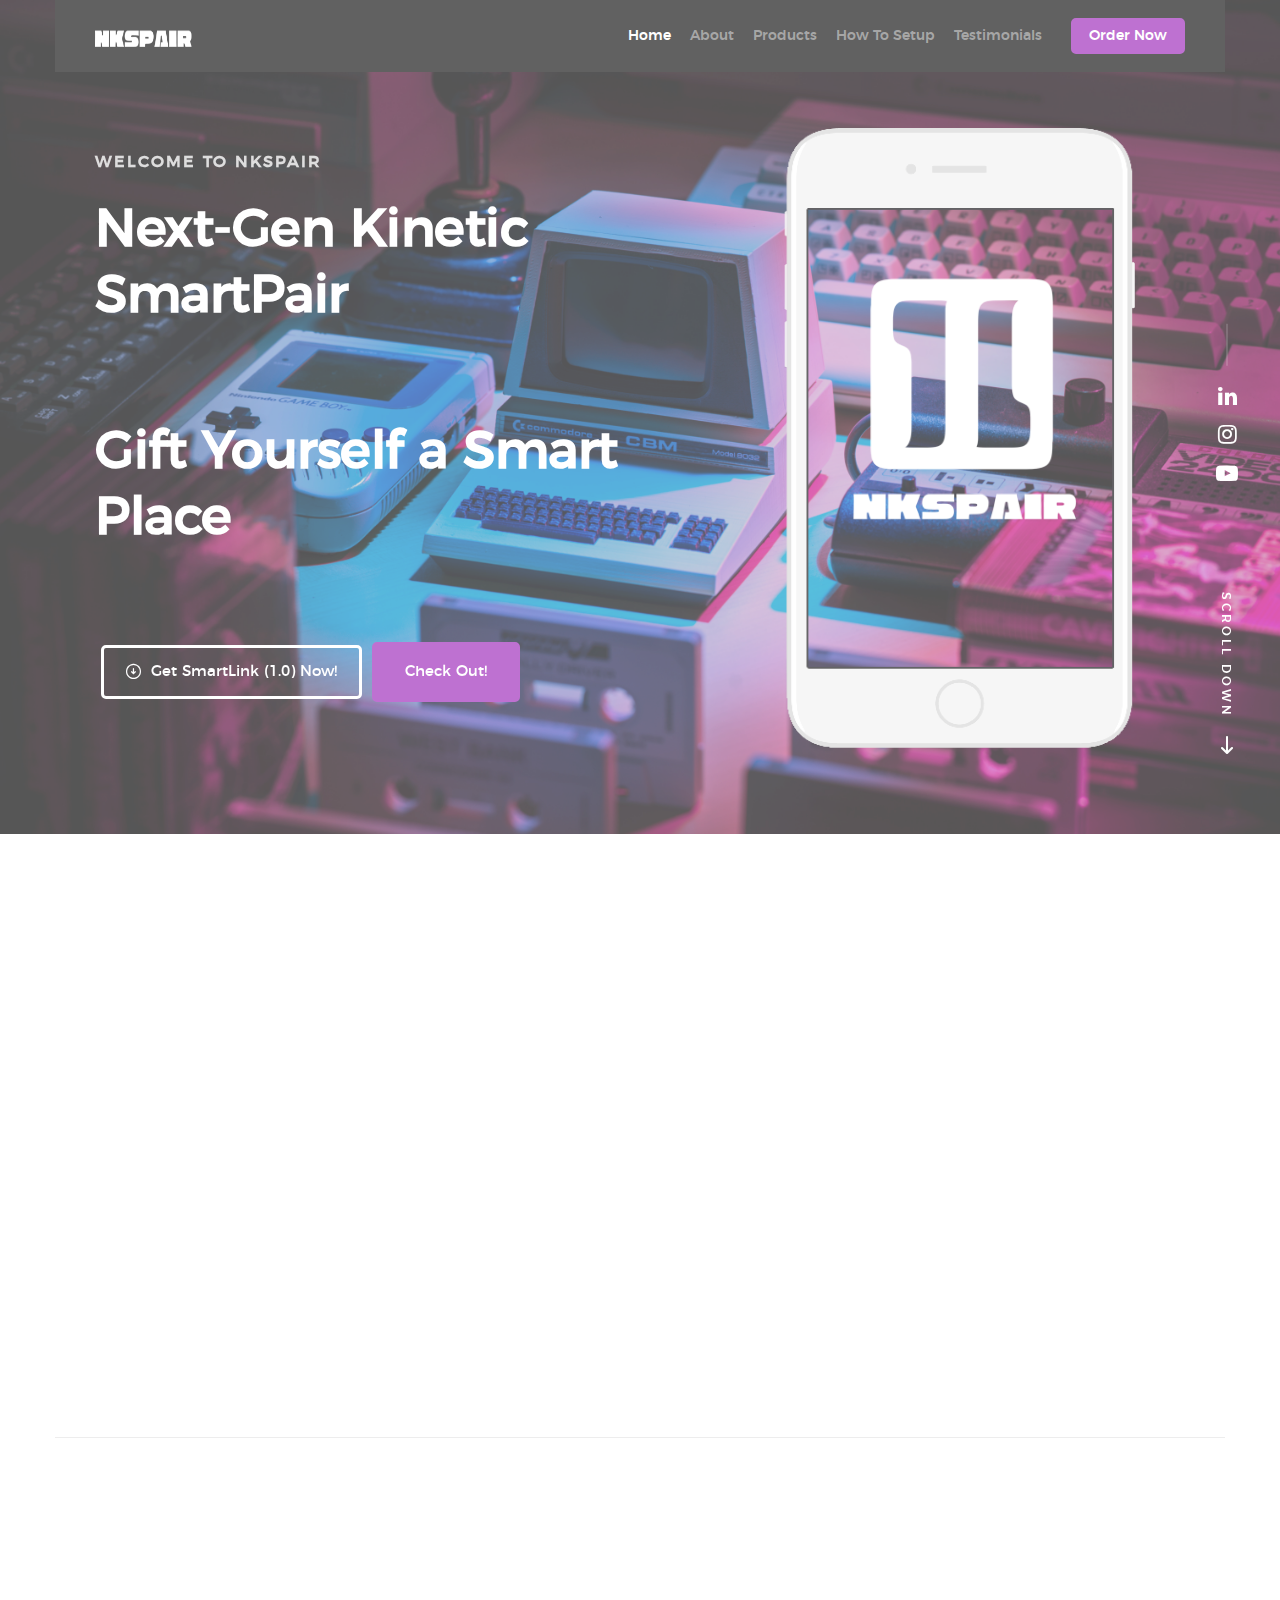
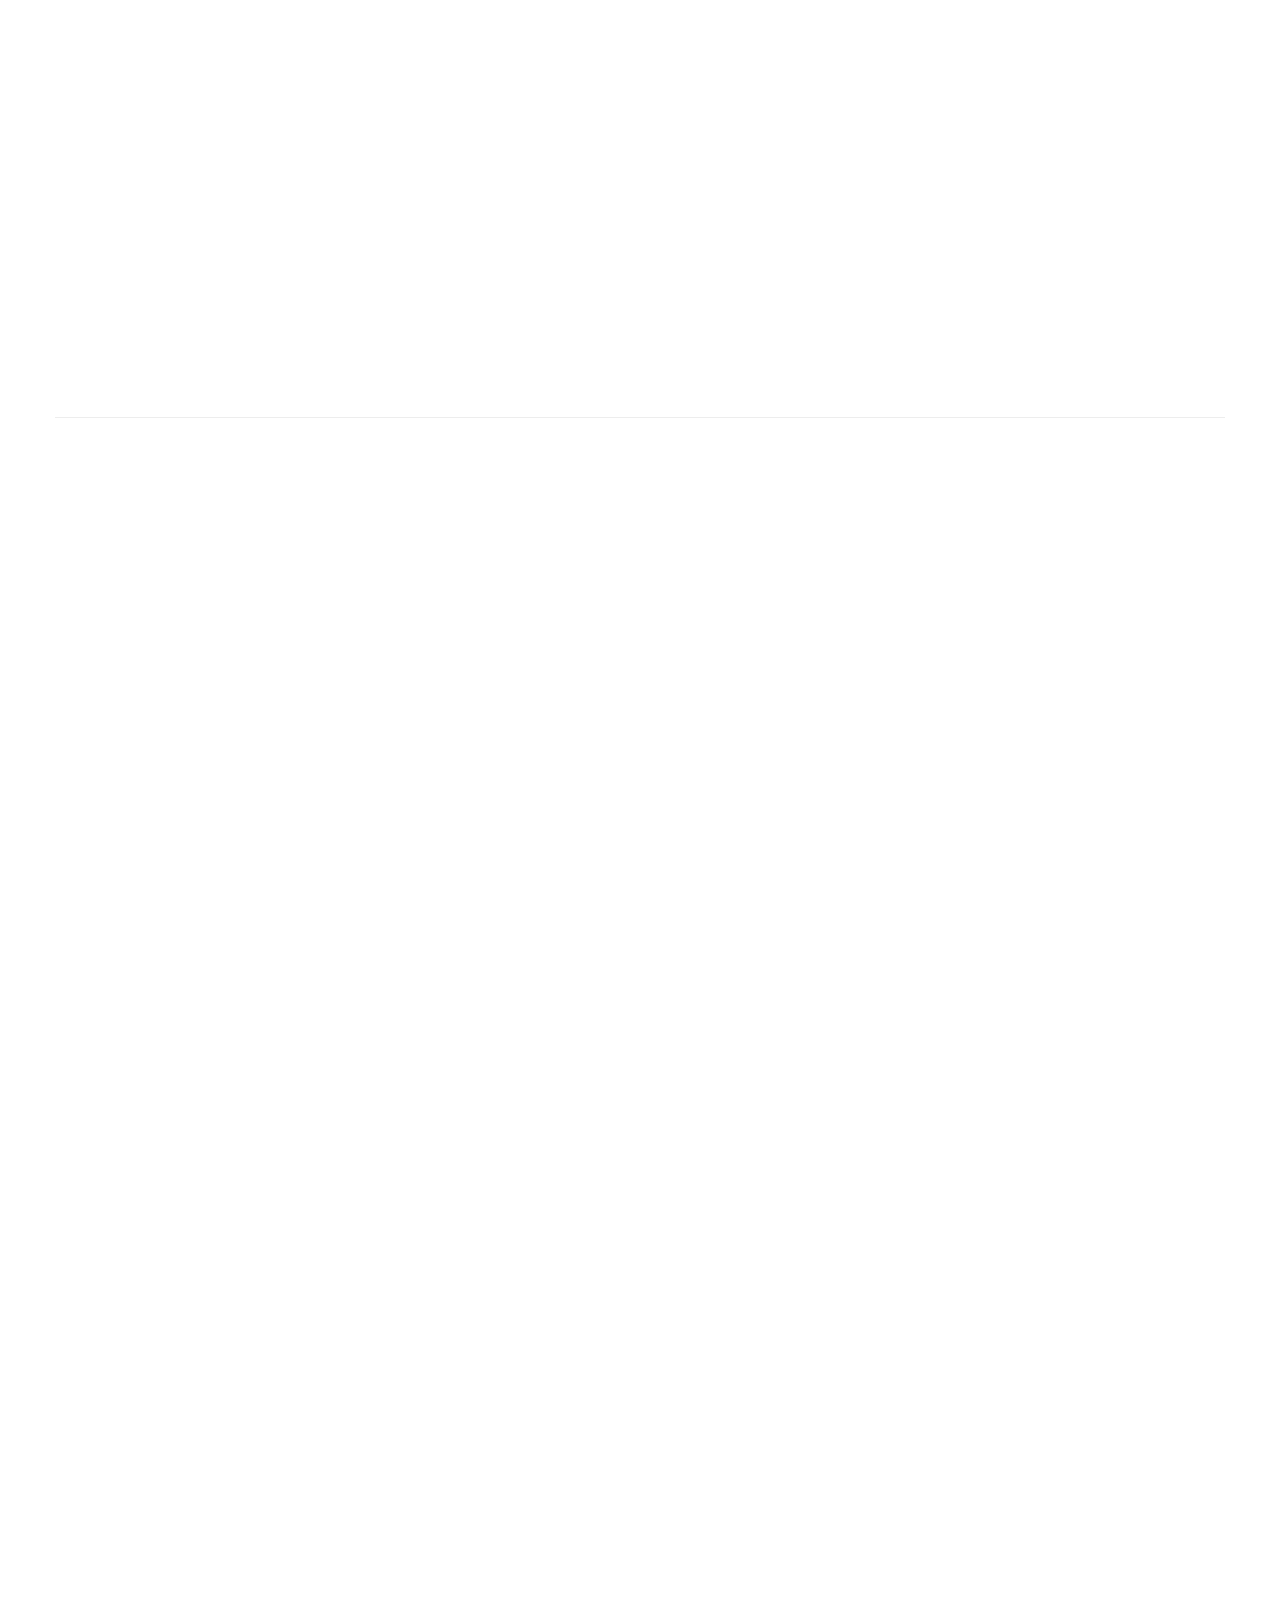
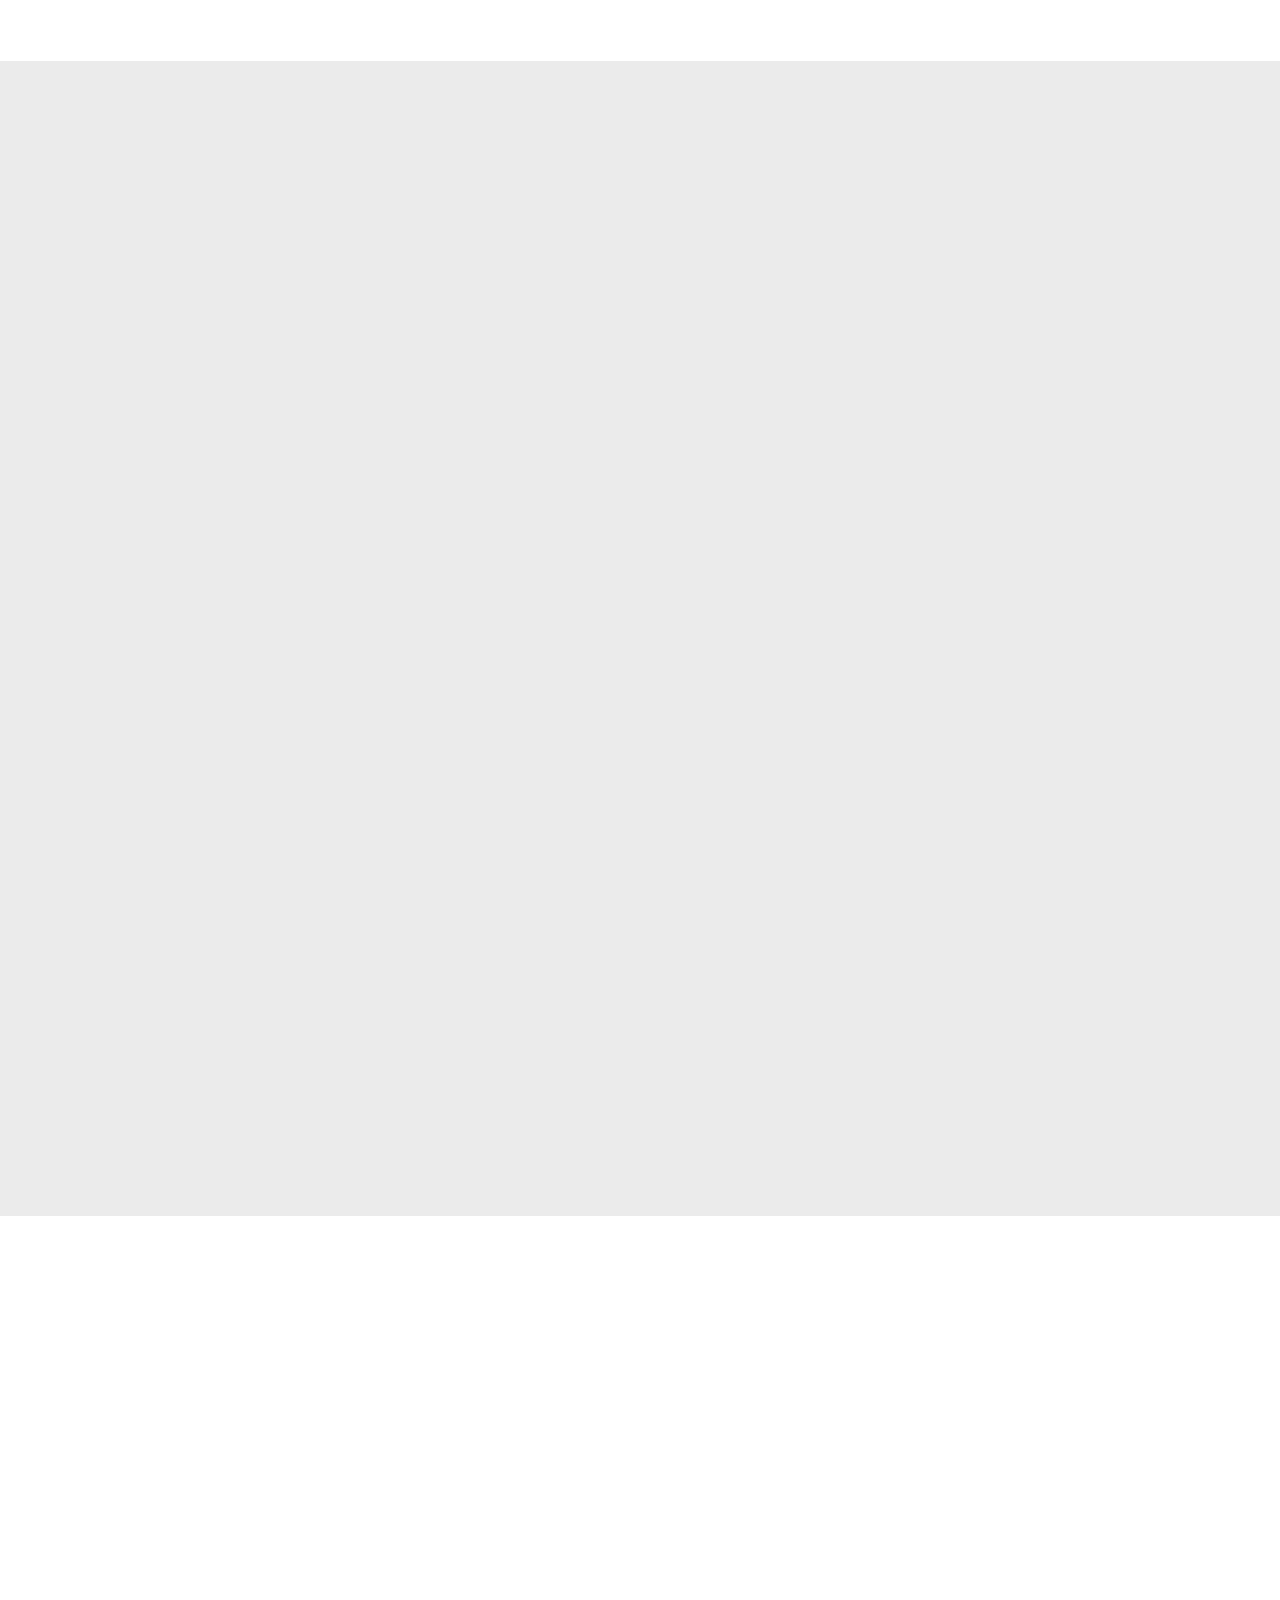
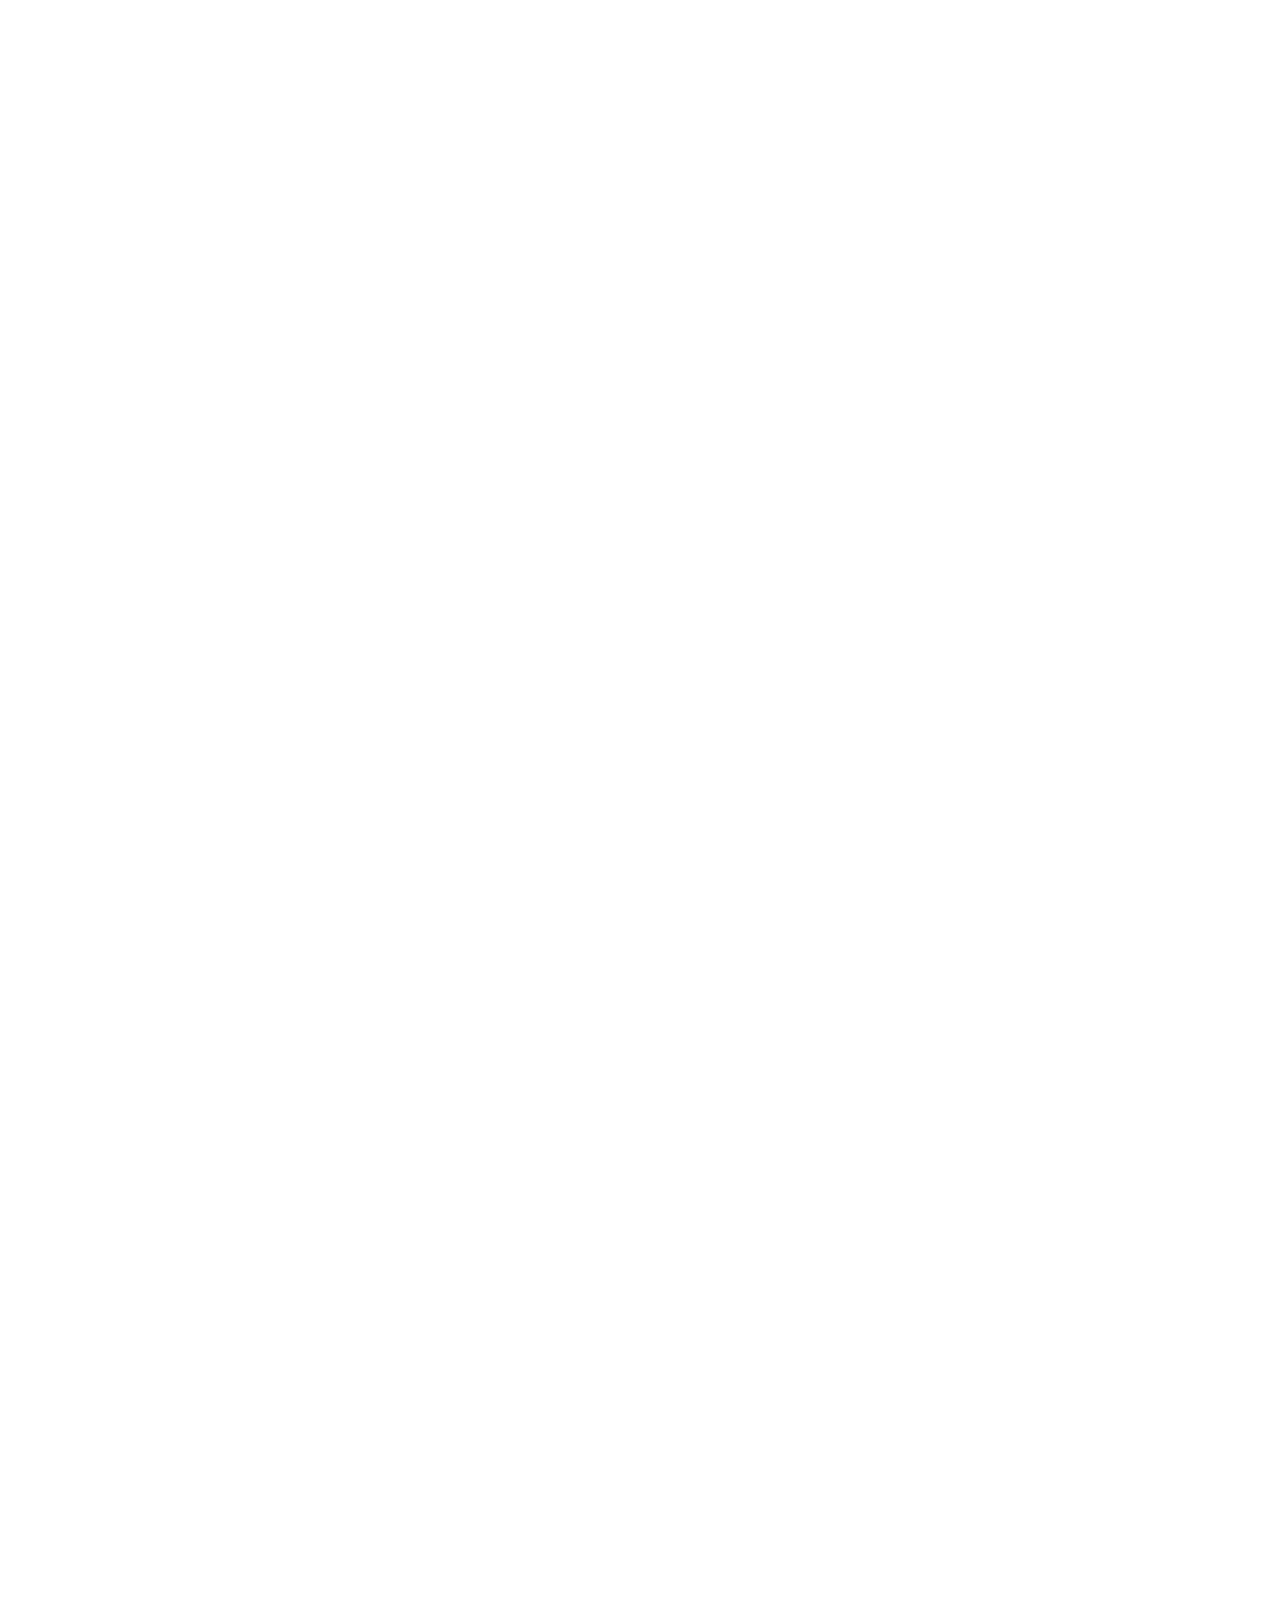
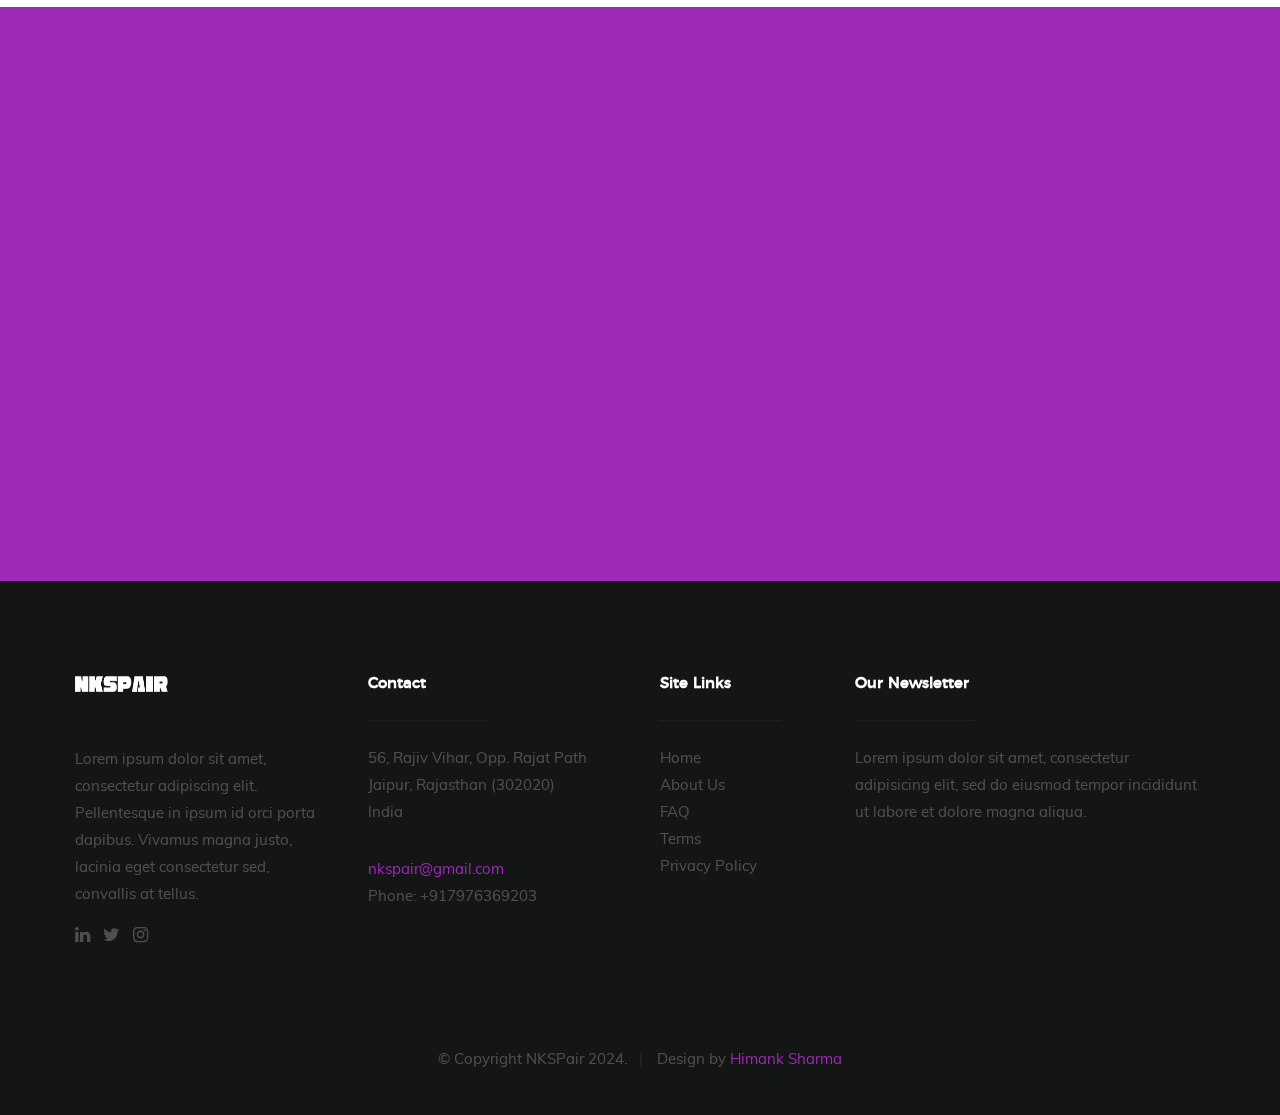
==== index.html @ 03b03860 "Add files via upload" ====
<!DOCTYPE html>
<!--[if lt IE 9 ]><html class="no-js oldie" lang="en"> <![endif]-->
<!--[if IE 9 ]><html class="no-js oldie ie9" lang="en"> <![endif]-->
<!--[if (gte IE 9)|!(IE)]><!-->
<html class="no-js" lang="en">
<!--<![endif]-->

<head>

    <!--- basic page needs
   ================================================== -->
    <meta charset="utf-8">
    <title>NKSPair - Next-Gen Kinetic SmartPair(Advance Home-Automation System)</title>
    <meta name="description" content="Explore cutting-edge home automation solutions with NKSPair. Our IoT-based smart home system offers seamless connectivity, intelligent control, and offline capabilities. Transform your living space with energy-efficient technologies, automated lighting, and secure remote access. Discover a competitive alternative to HomeMate, ensuring a modern, connected lifestyle. Order now for innovative features and a smarter home experience.">
    <meta name="author" content="">
    <meta name="keywords" content="Smart home system, Home automation, IoT home automation, Connected home devices, Intelligent home solutions, Automated living, Wireless home automation, Offline home automation, Local control for smart home, HomeMate competitor, Voice-controlled home, Energy-efficient home, Smart climate control, Automated security system, IoT-enabled living, Smart home appliances, Home automation app, Automated lighting, Smart home technology, Secure offline home control, Non-cloud home automation, Autonomous home control, Offline access to connected devices, Localized smart home control, Internet-free home automation, Smart living solutions, Localized IoT home automation, Independent home control, Offline mode for smart devices, Smart home without internet connectivity, Offline automation hub, Home automation without Wi-Fi, Offline device management, Smart home gadgets, Home automation sensors, Automated home security, Intelligent home automation system, Remote home control, Connected living technology, Smart home hub, Home control solutions, Automated home lighting, Smart home security features, Offline smart home devices, Voice-activated home control, Energy-saving home automation, Smart home technology integration, Home automation for modern living, IoT devices for smart homes, Smart home innovations">

    <!-- mobile specific metas
   ================================================== -->
    <meta name="viewport" content="width=device-width, initial-scale=1">

    <!-- CSS
   ================================================== -->
    <link rel="stylesheet" href="css/base.css">
    <link rel="stylesheet" href="css/vendor.css">
    <link rel="stylesheet" href="css/main.css">

    <!-- script
   ================================================== -->
    <script src="js/modernizr.js"></script>
    <script src="js/pace.min.js"></script>

    <!-- favicons
	================================================== -->
    <link rel="shortcut icon" href="8.ico" type="image/x-icon">
    <link rel="icon" href="8.ico" type="image/x-icon">

</head>

<body id="top">

    <!-- header 
   ================================================== -->
   <header id="header" class="row">   

   		<div class="header-logo">
	        <a href="index.html">NKSPair</a>
	    </div>

	   	<nav id="header-nav-wrap">
			<ul class="header-main-nav">
				<li class="current"><a class="smoothscroll"  href="#home" >Home</a></li>
                <li><a class="smoothscroll"  href="#about" >About</a></li>
				<!-- <li><a class="smoothscroll"  href="#pricing" title="pricing">Pricing</a></li> -->
				<li><a class="smoothscroll"  href="#pricing" >Products</a></li>
                <li><a class="smoothscroll"  href="#How" >How To Setup</a></li>
				<li><a class="smoothscroll"  href="#testimonials" >Testimonials</a></li>
				<!-- <li><a class="smoothscroll"  href="#download" title="download">Download</a></li>	 -->
			</ul>

            <a href="#pricing" class="button button-primary cta">Order Now</a>
		</nav>

		<a class="header-menu-toggle" href="#"><span>Menu</span></a>    	
   	
   </header> <!-- /header -->


   <!-- home
   ================================================== -->
   <section id="home" data-parallax="scroll" data-image-src="images/hero-bg.jpg" data-natural-width=3000 data-natural-height=2000>

        <div class="overlay"></div>
        <div class="home-content">        

            <div class="row contents">                     
                <div class="home-content-left">

                    <h3 data-aos="fade-up">Welcome to NKSPair</h3>

                    <h1 data-aos="fade-up">
                        Next-Gen Kinetic SmartPair
                    </h1>
                    <h1 data-aos="fade-up">
                        Gift Yourself a Smart Place
                    </h1>

                    <div class="buttons" data-aos="fade-up">
                        <a href="#pricing" class="smoothscroll button stroke">
                            <span class="icon-circle-down" aria-hidden="true"></span>
                            Get SmartLink (1.0) Now!
                        </a>
                        <a class="button button-primary large" href="content.html" target="_blank">Check Out! </a>
                        
                    </div>                                         

                </div>

                <div class="home-image-right">
                    <img src="images/iphone-app-470.png" 
                        srcset="images/iphone-app-470.png 1x, images/iphone-app-940.png 2x"  
                        data-aos="fade-up">
                </div>
            </div>

        </div> <!-- end home-content -->

        <ul class="home-social-list">
            <li>
                <a href="https://linkedin.com/in/himank-sharma-285339247" target="_blank"><i class="fa fa-linkedin"></i></a>
            </li>
            <li>
                <a href="https://www.instagram.com/himank_sharma2004?igshid=MTNiYzNiMzkwZA==" target="_blank"><i class="fa fa-instagram"></i></a>
            </li>
            <li>
                <a href="#"><i class="fa fa-youtube-play"></i></a>
            </li>
        </ul>
        <!-- end home-social-list -->
        
        <div class="home-scrolldown">
            <a href="#about" class="scroll-icon smoothscroll">
                <span>Scroll Down</span>
                <i class="icon-arrow-right" aria-hidden="true"></i>
            </a>
        </div>
        
    </section> <!-- end home -->  
    

    <!-- about
    ================================================== -->
    <section id="about">
        
        <div class="row about-intro">

            <div class="col-four">
                <h1 class="intro-header" data-aos="fade-up">About Founder</h1>
            </div>
            <div class="col-eight">
                <p class="lead" data-aos="fade-up">
                    Himank Sharma, a B.Tech student at Poornima College Of Engineering Jaipur , is the visionary founder of NKSPair. Driven by a passion for technology and a desire to enhance everyday living, Himank embarked on a mission to create a home automation system that surpasses expectations. With a keen eye for innovation and a commitment to user-centric design, he's leading the development of NKSPair, empowering individuals to effortlessly control their homes and unlock a truly smart lifestyle.. <br> <br>Know More:-  &emsp;<a href="https://www.linkedin.com/in/himank-sharma-285339247" target="_blank"><i class="fa fa-linkedin"> Linkedin</i></a> &emsp;&emsp; <a href="https://www.instagram.com/himank_sharma2004/" target="_blank"><i class="fa fa-instagram"> Instagram</i></a> &emsp;&emsp; <a href="https://www.himanksharma.me" target="_blank"><i class="fa fa-globe"> Portfolio</i></a>
                </p>
            </div>                       

        </div>
        <div class="row about-intro">

            <div class="col-four">
                <h1 class="intro-header" data-aos="fade-up">About The Product</h1>
            </div>
            <div class="col-eight">
                <p class="lead" data-aos="fade-up">
                    Imagine a world where your home dances to your every whim. Lights adjust at your voice, fans pirouette to your desired breeze, and appliances obey your smartphone's whispered commands. This is the magic of SmartLink, a revolutionary system that transforms your ordinary switchboard into a portal to effortless control. Gone are the days of fumbling for remotes or battling unpredictable gusts. With SmartLink, you reign supreme, commanding your environment through voice, app, or the familiar touch of a switch.

                    But SmartLink isn't just about convenience; it's about peace of mind. Its secure design and hassle-free installation ensure your family enjoys comfort and safety, while its compact form seamlessly integrates into your existing decor. So, say goodbye to yesterday's limitations and step into a future where your home anticipates your every need. Embrace the magic of SmartLink (1.0) and unlock the boundless potential of your living space. 
                </p>
            </div>                       

        </div>

        <div class="row about-features">

            <div class="features-list block-1-3 block-m-1-2 block-mob-full group">

                <div class="bgrid feature" data-aos="fade-up">	

                    <span class="icon"><i class="icon-window"></i></span>            

                    <div class="service-content">	

                        <h3>App Control</h3>

                        <p>
                            Lights on demand, chills on command. Setup the app and turn your phone into a magic wand for your home. Tap to banish darkness, whisper "cooler!" to your fan, and keep tabs on the temperature – all without leaving the couch
                        </p>

                        
                    </div> 	         	 

                    </div> <!-- /bgrid -->

                    <div class="bgrid feature" data-aos="fade-up">	

                        <span class="icon"><i class="icon-image"></i></span>                          

                    <div class="service-content">	
                        <h3>Smart Schedule and Automation</h3>  

                        <p>Forget the "did I turn that off?". SmartLink got your back with automated schedules. Lights dance to your sunrise and sunset, fans whir to life (or hush) as the temperature fluctuates, and appliances follow your pre-programmed rhythms. Your home adjusts to you, not the other way around.</p>

                        
                    </div>	                          

                </div> <!-- /bgrid -->

                <div class="bgrid feature" data-aos="fade-up">

                    <span class="icon"><i class="icon-paint-brush"></i></span>		            

                    <div class="service-content">
                        <h3>Compact Design</h3>

                        <p>
                            Unlike bulky smart switches that hog space, SmartLink plays it cool. This tiny titan slips effortlessly behind your existing switchboard, hiding its smarts without stealing a centimeter. Upgrade your life, not your walls, with SmartLink – the discreet genius behind your smart home revolution.</p> 
                            
                    </div> 	            	               

                </div> <!-- /bgrid -->

                <div class="bgrid feature" data-aos="fade-up">

                    <span class="icon"><i class="icon-sliders"></i></span>	            

                    <div class="service-content">	
                        <h3>Easy To Install</h3>

                        <p>
                            Brains, meet brawn. SmartLink's genius isn't just in its control, it's in its effortless setup. No need to call in the experts – this little module plays nice with your existing wiring, so even a DIY enthusiast can handle the job. A few simple steps, and your home is instantly smarter.</p>                          
                    </div>	               

                </div> <!-- /bgrid -->
                
                <div class="bgrid feature" data-aos="fade-up">
                    
                    <span class="icon"><i class="icon-microphone"></i></span>	   	           
                    
                    <div class="service-content">
                        <h3>First Time Offline Voice Control</h3>

                        <p> No Internet, No Smart Speaker, No Problem... Here we are the first to provice a dedicated Voice assistant for your module which does not require any Internet Connectivity and external Speaker. 
                            </p> 
                            
                    </div>	               
                    
                </div> <!-- /bgrid -->
                <div class="bgrid feature" data-aos="fade-up">
                    
                    <span class="icon"><i class="icon-gift"></i></span>	   	           
                    
                    <div class="service-content">
                        <h3>Free 2 Days Trial</h3>

                        <p>
                            Smart home doubts? Try SmartLink FREE for 2 days! Control everything, automate routines, enjoy the magic. Not hooked? Return it for a full refund. Upgrade your life, not your walls. Order Now and test drive your smart home future! </p> 
                            
                    </div>	               
                    
                </div> <!-- /bgrid -->
                
                <div class="bgrid feature" data-aos="fade-up">

                    <span class="icon"><i class="icon-smile"></i></span>	            

                    <div class="service-content">	
                        <h3>2 Years Warrenty</h3>

                        <p>
                            Relax knowing your SmartLink module is backed by a generous 2-years warranty. Enjoy worry-free smart living for two whole years! Order your SmartLink module today and unlock a world of effortless comfort, convenience, and security. With a 2-years warranty and a risk-free trial, there's nothing to lose and everything to gain!</p>                          
                    </div>	               

                </div> <!-- /bgrid -->

            </div> <!-- end features-list -->

        </div> <!-- end about-features -->

        <!-- pricing
        ================================================== -->
        <section id="pricing">
            <div class="row pricing-content">
    
                <div class="col-four pricing-intro">
                    <h1 class="intro-header" data-aos="fade-up">Our Products</h1>
    
                    <p data-aos="fade-up">Ditch the screwdriver, embrace the future! SmartLink 1.0 transforms your existing switchboard into a smart haven, controlling lights, fans, and appliances with your phone, voice, or remote. Schedule lights, adjust fan speeds, monitor room temperature, and automate your home – all without replacing a single switch. Plus, SmartLink's shockproof your Switch board (! only Switches) and adds peace of mind to your newfound control. Upgrade your home, not your wiring, with SmartLink.</p>
                </div>
    
                <div class="col-eight pricing-table">
                    <div class="row">
    
                        <div class="col-six plan-wrap">
                            <div class="plan-block" data-aos="fade-up"> 
    
                                <div class="plan-top-part">
                                    <h3 class="plan-block-title">SmartLink (1.0) : 4 Node + 1 Fan</h3>
                                    <p class="plan-block-price"><sup>&#8377</sup>XXXX</p>
                                    <p class="plan-block-per">Without RF and IR Remote</p>
                                </div>
    
                                <div class="plan-bottom-part">
                                    <ul class="plan-block-features">
                                        <li><span>4</span> Node + <span>1</span> Fan With Speed Control</li>
                                        <li><span>Track</span> Room Temperature</li>	                  
                                        <li><span>3 </span> Ways To Control </li>		                  
                                        <li><span>App </span>Control </li>		                  
                                        <li><span>Voice </span>(Alexa and Google Home) Control </li>		                                    
                                    </ul>
                                    
                                    <a class="button button-primary large" href="content.html" target="_blank">Coming Soon!</a>
                                </div>  
                                
                            </div>
                        </div> <!-- end plan-wrap -->
                        
                        <div class="col-six plan-wrap">
                            <div class="plan-block primary" data-aos="fade-up">
                                
                                <div class="plan-top-part">
                                    <h3 class="plan-block-title">SmartLink (1.0) : 4 Node + 1 Fan + Remote</h3>
                                    <p class="plan-block-price"><sup>&#8377</sup>XXXX</p>
                                    <p class="plan-block-per">With RF and IR Remote</p>
                                </div>
                                
                                <div class="plan-bottom-part">
                                    <ul class="plan-block-features">
                                        <li><span>4</span> Node + <span>1</span> Fan With Speed Control</li>
                                        <li><span>Track</span> Room Temperature </li>	                  
                                        <li><span>5 </span> Ways To Control </li>		                  
                                        <li><span>App </span>Control </li>		                  
                                        <li><span>Voice </span>(Alexa and Google Home) Control </li>		                                    
                                        <li><span>Offline</span> Remote Control</li>
                                    </ul>
    
                                    <a class="button button-primary large" href="content.html" target="_blank">Coming Soon!</a>
                                </div>
    
                            </div>
                        </div> <!-- end plan-wrap -->
    
                    </div>               
                </div> <!-- end pricing-table -->
    
            </div> <!-- end pricing-content -->
        </section> <!-- end pricing -->

        <div class="row about-how" id="How">
          
            <h1 class="intro-header" data-aos="fade-up">How To SetUp?</h1>           

            <div class="about-how-content" data-aos="fade-up">
                <div class="about-how-steps block-1-2 block-tab-full group">

                    <div class="bgrid step" data-item="1">
                        <h3> Safty First: Turn Of Main Supply</h3>
                        <p>Remember, electricity ain't a playmate. Before you dive in, locate your home's main electrical panel and switch off the power to the area you'll be working on. Safety first, friends! </p>
                    </div>    

                    <div class="bgrid step" data-item="2">
                        <h3>Wire The Module</h3>
                        <ul>
                            <li>
                                Open your switchboard with care.
                            </li>
                            <li>
                                Find the wires connected to the switch you want to upgrade.
                            </li>
                            <li>
                                Follow the clear instructions in the provided manual to connect the wires to the module.
                            </li>
                            <li>
                                Secure the module like a tiny tech ninja behind the switchboard.
                            </li>
                        </ul>
                    </div>                   
               
                    <div class="bgrid step" data-item="3">
                        <h3>Turn On Supply and Verification</h3>
                        <ul>
                            <li>Flip the switch back on at the main panel.</li>
                            <li>
                            Give your upgraded switch a tap. Does it work like magic? ✨ If not, double-check those connections, you tech Houdini!</li>
                        </ul>
                    </div>    

                    <div class="bgrid step" data-item="4">
                        <h3>Setup App</h3>
                        <ul>
                            <li>Download the app on your smartphone or tablet from QR or the link provided in the Manual.
                            </li>
                            <li>Create an account and follow the prompts to connect the app to your SmartLink module. Think of it as a secret handshake for your devices!</li>
                            <li>Customize your settings, name your newfound smart friends , and create schedules and automations to fit your life like a comfy pair of slippers. Sunrise lights? Sunset fan dances? You got this!</li>
                        </ul>
                    </div>      

                </div>               
           </div> <!-- end about-how-content -->     

        </div> <!-- end about-how -->   

        <div class="row about-bottom-image">

           <img src="images/module-screens-1200.png"  
                srcset="images/module-screens-600.png 600w, 
                        images/module-screens-1200.png 1200w, 
                        images/module-screens-2800.png 2800w" 
                sizes="(max-width: 2800px) 100vw, 2800px"        
                alt="" data-aos="fade-up">

        </div>  <!-- end about-bottom-image -->               
        
    </section> <!-- end about -->      
   


    <!-- Testimonials Section
    ================================================== -->
    <section id="testimonials">

        <div class="row">
            <div class="col-twelve">
                <h1 class="intro-header" data-aos="fade-up">What They Say About Our Product.</h1>
            </div>   		
        </div>   	

        <div class="row owl-wrap">

            <div id="testimonial-slider"  data-aos="fade-up">

                <div class="slides owl-carousel">

                    <div>
                        <p>
                        Your work is going to fill a large part of your life, and the only way to be truly satisfied is
                        to do what you believe is great work. And the only way to do great work is to love what you do.
                        If you haven't found it yet, keep looking. Don't settle. As with all matters of the heart, you'll know when you find it.
                        </p> 

                        <div class="testimonial-author">
                                <img src="images/avatars/user-02.jpg" alt="Author image">
                                <div class="author-info">
                                    ABC
                                    <span class="position">CEO, XYZ Corp.</span>
                                </div>
                        </div>                 
                    </div> 

                    <div>
                        <p>
                        Lorem Ipsum. Proin gravida nibh vel velit auctor aliquet.
                        Aenean sollicitudin, lorem quis bibendum auctor, nisi elit consequat ipsum, nec sagittis sem
                        nibh id elit. Duis sed odio sit amet nibh vulputate cursus a sit amet mauris.    
                        </p>

                        <div class="testimonial-author">
                                <img src="images/avatars/user-03.jpg" alt="Author image">
                                <div class="author-info">
                                    XYZ
                                    <span>CEO, ABC Corp.</span>
                                </div>
                        </div>                                         
                    </div> 

                </div> <!-- end slides -->

            </div> <!-- end testimonial-slider -->         
            
        </div> <!-- end flex-container -->

    </section> <!-- end testimonials -->
    

    <!-- download
    ================================================== -->
    <section id="download">

        <div class="row">
            <div class="col-full">
                <h1 class="intro-header"  data-aos="fade-up">Download ESP RainMaker To Setup Devices</h1>

                <p class="lead" data-aos="fade-up">
                    Download The App from the link provided below and follow the instructions for connect with your NKSPair Products.
                </p>

                <ul class="download-badges">
                    <li><a href="https://apps.apple.com/us/app/esp-rainmaker/id1497491540" title="" class="badge-appstore"  data-aos="fade-up">App Store</a></li>
                    <li><a href="https://play.google.com/store/apps/details?id=com.espressif.rainmaker&hl=en&gl=US" title="" class="badge-googleplay" data-aos="fade-up">Play Store</a></li>
                </ul>

            </div>
        </div>

    </section> <!-- end download -->    


    <!-- footer
    ================================================== -->
    <footer>

        <div class="footer-main">
            <div class="row">  

                <div class="col-three md-1-3 tab-full footer-info">            

                    <div class="footer-logo"></div>

                    <p>
                    Lorem ipsum dolor sit amet, consectetur adipiscing elit. Pellentesque in ipsum id orci porta dapibus. Vivamus magna justo, lacinia eget consectetur sed, convallis at tellus. 
                    </p>

                    <ul class="footer-social-list">
                        <li>
                            <a href="https://linkedin.com/in/himank-sharma-285339247" target="_blank"><i class="fa fa-linkedin"></i></a>
                        </li>
                        <li>
                            <a href="#"><i class="fa fa-twitter"></i></a>
                        </li>
                        <li>
                            <a href="https://www.instagram.com/himank_sharma2004?igshid=MTNiYzNiMzkwZA==" target="_blank"><i class="fa fa-instagram"></i></a>
                        </li>
                    </ul>
                    
                    
                </div> <!-- end footer-info -->

                <div class="col-three md-1-3 tab-1-2 mob-full footer-contact">

                    <h4>Contact</h4>

                    <p>
                    56, Rajiv Vihar, Opp. Rajat Path<br>
                    Jaipur, Rajasthan (302020)<br>
                    India<br>		        
                    </p>

                    <p>
                    <a href="mailto:nkspair@gmail.com">nkspair@gmail.com</a><br>
                    Phone: +917976369203 <br>   
                    </p>                    

                </div> <!-- end footer-contact -->  

                <div class="col-two md-1-3 tab-1-2 mob-full footer-site-links">

                    <h4>Site Links</h4>

                    <ul class="list-links">
                        <li><a href="#">Home</a></li>
                        <li><a href="#">About Us</a></li>
                        <li><a href="#">FAQ</a></li>
                        <li><a href="#">Terms</a></li>
                        <li><a href="#">Privacy Policy</a></li>
                    </ul>	      		
                            
                </div> <!-- end footer-site-links --> 

                <div class="col-four md-1-2 tab-full footer-subscribe">

                    <h4>Our Newsletter</h4>

                    <p>Lorem ipsum dolor sit amet, consectetur adipisicing elit, sed do eiusmod tempor incididunt ut labore et dolore magna aliqua.</p>

                    <!-- <div class="subscribe-form">
                
                        <form id="mc-form" class="group" novalidate="true">

                            <input type="email" value="" name="EMAIL" class="email" id="mc-email" placeholder="Email Address" required=""> 
                
                            <input type="submit" name="subscribe" value="Send">
                
                            <label for="mc-email" class="subscribe-message"></label>
                
                        </form>

                    </div>	      		 -->
                            
                </div> <!-- end footer-subscribe -->         

            </div> <!-- /row -->
        </div> <!-- end footer-main -->


      <div class="footer-bottom">

      	<div class="row">

      		<div class="col-twelve">
	      		<div class="copyright">
		         	<span>© Copyright NKSPair 2024.</span> 
		         	<span>Design by <a href="https://www.himanksharma.me/" target="_blank">Himank Sharma</a></span>		         	
		         </div>

		         <div id="go-top">
		            <a class="smoothscroll" title="Back to Top" href="#top"><i class="icon-arrow-up"></i></a>
		         </div>         
	      	</div>

      	</div> <!-- end footer-bottom -->     	

      </div>

    </footer>

    <div id="preloader"> 
    	<div id="loader"></div>
    </div>  

    <!-- Java Script
    ================================================== -->
    <script src="js/jquery-2.1.3.min.js"></script>
    <script src="js/plugins.js"></script>
    <script src="js/main.js"></script>

</body>

</html>
---- css/base.css ----
/* =================================================================== 
 *
 *  Dazzle v1.0 Base Stylesheet
 *  04-27-2017
 *  ------------------------------------------------------------------
 *
 *  TOC:
 *  01. reset 
 *  02. basic/base setup styles
 *  03. grid
 *  04. block grids
 *  05. MISC
 *
 * =================================================================== */


/* ===================================================================
 *  01. reset  
 *  normalize.css v5.0.0 | MIT License | 
 *  github.com/necolas/normalize.css
 *
 * ------------------------------------------------------------------- */

html {
  font-family: sans-serif;
  line-height: 1.15;
  -ms-text-size-adjust: 100%;
  -webkit-text-size-adjust: 100%;
}

body {
  margin: 0;
}

article,
aside,
footer,
header,
nav,
section {
  display: block;
}

h1 {
  font-size: 2em;
  margin: 0.67em 0;
}

figcaption,
figure,
main {
  display: block;
}

figure {
  margin: 1em 40px;
}

hr {
  box-sizing: content-box;
  height: 0;
  overflow: visible;
}

pre {
  font-family: monospace, monospace;
  font-size: 1em;
}

a {
  background-color: transparent;
  -webkit-text-decoration-skip: objects;
}

a:active,
a:hover {
  outline-width: 0;
}

abbr[title] {
  border-bottom: none;
  text-decoration: underline;
  text-decoration: underline dotted;
}

b,
strong {
  font-weight: inherit;
}

b,
strong {
  font-weight: bolder;
}

code,
kbd,
samp {
  font-family: monospace, monospace;
  font-size: 1em;
}

dfn {
  font-style: italic;
}

mark {
  background-color: #ff0;
  color: #000;
}

small {
  font-size: 80%;
}

sub,
sup {
  font-size: 75%;
  line-height: 0;
  position: relative;
  vertical-align: baseline;
}

sub {
  bottom: -0.25em;
}

sup {
  top: -0.5em;
}

audio,
video {
  display: inline-block;
}

audio:not([controls]) {
  display: none;
  height: 0;
}

img {
  border-style: none;
}

svg:not(:root) {
  overflow: hidden;
}

button,
input,
optgroup,
select,
textarea {
  font-family: sans-serif;
  font-size: 100%;
  line-height: 1.15;
  margin: 0;
}

button,
input {
  overflow: visible;
}

button,
select {
  text-transform: none;
}

button,
html [type="button"],
[type="reset"],
[type="submit"] {
  -webkit-appearance: button;
}

button::-moz-focus-inner,
[type="button"]::-moz-focus-inner,
[type="reset"]::-moz-focus-inner,
[type="submit"]::-moz-focus-inner {
  border-style: none;
  padding: 0;
}

button:-moz-focusring,
[type="button"]:-moz-focusring,
[type="reset"]:-moz-focusring,
[type="submit"]:-moz-focusring {
  outline: 1px dotted ButtonText;
}

fieldset {
  border: 1px solid #c0c0c0;
  margin: 0 2px;
  padding: 0.35em 0.625em 0.75em;
}

legend {
  box-sizing: border-box;
  color: inherit;
  display: table;
  max-width: 100%;
  padding: 0;
  white-space: normal;
}

progress {
  display: inline-block;
  vertical-align: baseline;
}

textarea {
  overflow: auto;
}

[type="checkbox"],
[type="radio"] {
  box-sizing: border-box;
  padding: 0;
}

[type="number"]::-webkit-inner-spin-button,
[type="number"]::-webkit-outer-spin-button {
  height: auto;
}

[type="search"] {
  -webkit-appearance: textfield;
  outline-offset: -2px;
}

[type="search"]::-webkit-search-cancel-button,
[type="search"]::-webkit-search-decoration {
  -webkit-appearance: none;
}

::-webkit-file-upload-button {
  -webkit-appearance: button;
  font: inherit;
}

details,
menu {
  display: block;
}

summary {
  display: list-item;
}

canvas {
  display: inline-block;
}

template {
  display: none;
}

[hidden] {
  display: none;
}


/* ===================================================================
 *  02. basic/base setup styles - (_basic.scss)
 *
 * ------------------------------------------------------------------- */

html {
  font-size: 62.5%;
  box-sizing: border-box;
}

*,
*::before,
*::after {
  box-sizing: inherit;
}

body {
  font-weight: normal;
  line-height: 1;
  text-rendering: optimizeLegibility;
  word-wrap: break-word;
  -webkit-overflow-scrolling: touch;
  -webkit-text-size-adjust: none;
}

body,
input,
button {
  -moz-osx-font-smoothing: grayscale;
  -webkit-font-smoothing: antialiased;
}


/* ------------------------------------------------------------------- 
 * Media - (_basic.scss)
 * ------------------------------------------------------------------- */

img,
video {
  max-width: 100%;
  height: auto;
}


/* ------------------------------------------------------------------- 
 * Typography resets - (_basic.scss)
 * ------------------------------------------------------------------- */

div, dl, dt, dd, ul, ol, li, h1, h2, h3, h4, h5, h6, pre, form, p, blockquote, th, td {
  margin: 0;
  padding: 0;
}

h1, h2, h3, h4, h5, h6 {
  -webkit-font-variant-ligatures: common-ligatures;
  -moz-font-variant-ligatures: common-ligatures;
  font-variant-ligatures: common-ligatures;
  text-rendering: optimizeLegibility;
}

em,
i {
  font-style: italic;
  line-height: inherit;
}

strong,
b {
  font-weight: bold;
  line-height: inherit;
}

small {
  font-size: 60%;
  line-height: inherit;
}

ol,
ul {
  list-style: none;
}

li {
  display: block;
}


/* ------------------------------------------------------------------- 
 * links - (_basic.scss)
 * ------------------------------------------------------------------- */

a {
  text-decoration: none;
  line-height: inherit;
}

a img {
  border: none;
}


/* ------------------------------------------------------------------- 
 * inputs - (_basic.scss)
 * ------------------------------------------------------------------- */

fieldset {
  margin: 0;
  padding: 0;
}

input[type="email"],
input[type="number"],
input[type="search"],
input[type="text"],
input[type="tel"],
input[type="url"],
input[type="password"],
textarea {
  -webkit-appearance: none;
  -moz-appearance: none;
  -ms-appearance: none;
  -o-appearance: none;
  appearance: none;
}


/* ===================================================================
 *  03. grid - (_grid.scss)
 *
 * ------------------------------------------------------------------- */

.row {
  width: 94%;
  max-width: 1170px;
  margin: 0 auto;
}

.row:after {
  content: "";
  display: table;
  clear: both;
}

.row .row {
  width: auto;
  max-width: none;
  margin-left: -20px;
  margin-right: -20px;
}

[class*="col-"],
.bgrid {
  float: left;
}

[class*="col-"]+[class*="col-"].end {
  float: right;
}

[class*="col-"] {
  padding: 0 20px;
}

.col-one {
  width: 8.33333%;
}

.col-two,
.col-1-6 {
  width: 16.66667%;
}

.col-three,
.col-1-4 {
  width: 25%;
}

.col-four,
.col-1-3 {
  width: 33.33333%;
}

.col-five {
  width: 41.66667%;
}

.col-six,
.col-1-2 {
  width: 50%;
}

.col-seven {
  width: 58.33333%;
}

.col-eight,
.col-2-3 {
  width: 66.66667%;
}

.col-nine,
.col-3-4 {
  width: 75%;
}

.col-ten,
.col-5-6 {
  width: 83.33333%;
}

.col-eleven {
  width: 91.66667%;
}

.col-twelve,
.col-full {
  width: 100%;
}


/* ------------------------------------------------------------------- 
 * medium size devices - (_grid.scss)
 * ------------------------------------------------------------------- */

@media only screen and (max-width: 1024px) {
  .row .row {
    margin-left: -18px;
    margin-right: -18px;
  }
  [class*="col-"] {
    padding: 0 18px;
  }
  .md-two,
  .md-1-6 {
    width: 16.66667%;
  }
  .md-one {
    width: 8.33333%;
  }
  .md-three,
  .md-1-4 {
    width: 25%;
  }
  .md-four,
  .md-1-3 {
    width: 33.33333%;
  }
  .md-five {
    width: 41.66667%;
  }
  .md-six,
  .md-1-2 {
    width: 50%;
  }
  .md-seven {
    width: 58.33333%;
  }
  .md-eight,
  .md-2-3 {
    width: 66.66667%;
  }
  .md-nine,
  .md-3-4 {
    width: 75%;
  }
  .md-ten,
  .md-5-6 {
    width: 83.33333%;
  }
  .md-eleven {
    width: 91.66667%;
  }
  .md-twelve,
  .md-full {
    width: 100%;
  }
}


/* ------------------------------------------------------------------- 
 * tablets - (_grid.scss)
 * ------------------------------------------------------------------- */

@media only screen and (max-width: 768px) {
  .row {
    width: auto;
    padding-left: 30px;
    padding-right: 30px;
  }
  .row .row {
    padding-left: 0;
    padding-right: 0;
    margin-left: -15px;
    margin-right: -15px;
  }
  [class*="col-"] {
    padding: 0 15px;
  }
  .tab-1-4 {
    width: 25%;
  }
  .tab-1-3 {
    width: 33.33333%;
  }
  .tab-1-2 {
    width: 50%;
  }
  .tab-2-3 {
    width: 66.66667%;
  }
  .tab-3-4 {
    width: 75%;
  }
  .tab-full {
    width: 100%;
  }
}


/* ------------------------------------------------------------------- 
 *  mobile devices - (_grid.scss)
 * ------------------------------------------------------------------- */

@media only screen and (max-width: 600px) {
  .row {
    padding-left: 25px;
    padding-right: 25px;
  }
  .row .row {
    margin-left: -10px;
    margin-right: -10px;
  }
  [class*="col-"] {
    padding: 0 10px;
  }
  .mob-1-4 {
    width: 25%;
  }
  .mob-1-3 {
    width: 33.33333%;
  }
  .mob-1-2 {
    width: 50%;
  }
  .mob-2-3 {
    width: 66.66667%;
  }
  .mob-3-4 {
    width: 75%;
  }
  .mob-full {
    width: 100%;
  }
}


/* ------------------------------------------------------------------- 
 * small mobile devices - (_grid.scss)
 * ------------------------------------------------------------------- */

@media only screen and (max-width: 400px) {
  .row .row {
    padding-left: 0;
    padding-right: 0;
    margin-left: 0;
    margin-right: 0;
  }
  [class*="col-"] {
    width: 100% !important;
    float: none !important;
    clear: both !important;
    margin-left: 0;
    margin-right: 0;
    padding: 0;
  }
  [class*="col-"]+[class*="col-"].end {
    float: none;
  }
}


/* ===================================================================
 *  04. block grids - (_grid.scss)
 *
 * ------------------------------------------------------------------- */

[class*="block-"]:after {
  content: "";
  display: table;
  clear: both;
}

.block-1-6 .bgrid {
  width: 16.66667%;
}

.block-1-5 .bgrid {
  width: 20%;
}

.block-1-4 .bgrid {
  width: 25%;
}

.block-1-3 .bgrid {
  width: 33.33333%;
}

.block-1-2 .bgrid {
  width: 50%;
}


/**
 * Clearing for block grid columns. Allow columns with 
 * different heights to align properly.
 */

.block-1-6 .bgrid:nth-child(6n+1),
.block-1-5 .bgrid:nth-child(5n+1),
.block-1-4 .bgrid:nth-child(4n+1),
.block-1-3 .bgrid:nth-child(3n+1),
.block-1-2 .bgrid:nth-child(2n+1) {
  clear: both;
}


/* ------------------------------------------------------------------- 
 * medium size devices - (_grid.scss)
 * ------------------------------------------------------------------- */

@media only screen and (max-width: 1024px) {
  .block-m-1-6 .bgrid {
    width: 16.66667%;
  }
  .block-m-1-5 .bgrid {
    width: 20%;
  }
  .block-m-1-4 .bgrid {
    width: 25%;
  }
  .block-m-1-3 .bgrid {
    width: 33.33333%;
  }
  .block-m-1-2 .bgrid {
    width: 50%;
  }
  .block-m-full .bgrid {
    width: 100%;
    clear: both;
  }
  [class*="block-m-"] .bgrid:nth-child(n) {
    clear: none;
  }
  .block-m-1-6 .bgrid:nth-child(6n+1),
  .block-m-1-5 .bgrid:nth-child(5n+1),
  .block-m-1-4 .bgrid:nth-child(4n+1),
  .block-m-1-3 .bgrid:nth-child(3n+1),
  .block-m-1-2 .bgrid:nth-child(2n+1) {
    clear: both;
  }
}


/* ------------------------------------------------------------------- 
 * tablets - (_grid.scss)
 * ------------------------------------------------------------------- */

@media only screen and (max-width: 768px) {
  .block-tab-1-6 .bgrid {
    width: 16.66667%;
  }
  .block-tab-1-5 .bgrid {
    width: 20%;
  }
  .block-tab-1-4 .bgrid {
    width: 25%;
  }
  .block-tab-1-3 .bgrid {
    width: 33.33333%;
  }
  .block-tab-1-2 .bgrid {
    width: 50%;
  }
  .block-tab-full .bgrid {
    width: 100%;
    clear: both;
  }
  [class*="block-tab-"] .bgrid:nth-child(n) {
    clear: none;
  }
  .block-tab-1-6 .bgrid:nth-child(6n+1),
  .block-tab-1-6 .bgrid:nth-child(5n+1),
  .block-tab-1-4 .bgrid:nth-child(4n+1),
  .block-tab-1-3 .bgrid:nth-child(3n+1),
  .block-tab-1-2 .bgrid:nth-child(2n+1) {
    clear: both;
  }
}


/* ------------------------------------------------------------------- 
 * mobile devices - (_grid.scss)
 * ------------------------------------------------------------------- */

@media only screen and (max-width: 600px) {
  .block-mob-1-6 .bgrid {
    width: 16.66667%;
  }
  .block-mob-1-5 .bgrid {
    width: 20%;
  }
  .block-mob-1-4 .bgrid {
    width: 25%;
  }
  .block-mob-1-3 .bgrid {
    width: 33.33333%;
  }
  .block-mob-1-2 .bgrid {
    width: 50%;
  }
  .block-mob-full .bgrid {
    width: 100%;
    clear: both;
  }
  [class*="block-mob-"] .bgrid:nth-child(n) {
    clear: none;
  }
  .block-mob-1-6 .bgrid:nth-child(6n+1),
  .block-mob-1-5 .bgrid:nth-child(5n+1),
  .block-mob-1-4 .bgrid:nth-child(4n+1),
  .block-mob-1-3 .bgrid:nth-child(3n+1),
  .block-mob-1-2 .bgrid:nth-child(2n+1) {
    clear: both;
  }
}


/* ------------------------------------------------------------------- 
 * stack on small mobile devices - (_grid.scss)
 * ------------------------------------------------------------------- */

@media only screen and (max-width: 400px) {
  .stack .bgrid {
    width: 100% !important;
    float: none !important;
    clear: both !important;
    margin-left: 0;
    margin-right: 0;
  }
}


/* ===================================================================
 *  05. MISC  - (_grid.scss)
 *
 * ------------------------------------------------------------------- */

.group:after {
  content: "";
  display: table;
  clear: both;
}


/* Misc Helper Styles */

.is-hidden {
  display: none;
}

.is-invisible {
  visibility: hidden;
}

.antialiased {
  -webkit-font-smoothing: antialiased;
  -moz-osx-font-smoothing: grayscale;
}

.overflow-hidden {
  overflow: hidden;
}

.remove-bottom {
  margin-bottom: 0;
}

.half-bottom {
  margin-bottom: 1.5rem !important;
}

.add-bottom {
  margin-bottom: 3rem !important;
}

.no-border {
  border: none;
}

.full-width {
  width: 100%;
}

.text-center {
  text-align: center;
}

.text-left {
  text-align: left;
}

.text-right {
  text-align: right;
}

.pull-left {
  float: left;
}

.pull-right {
  float: right;
}

.align-center {
  margin-left: auto;
  margin-right: auto;
  text-align: center;
}


/*# sourceMappingURL=base.css.map */
---- css/vendor.css ----
/* =================================================================== 
 *
 *  Dazzle v1.0 Vendor/Third Party CSS 
 *  04-27-2017
 *  ------------------------------------------------------------------
 *
 *  TOC:
 *  01. animate on scroll
 *  02. owl carousel
 *  03. lity
 *
 * =================================================================== */


/*! 
 *  01. animate on scroll 
 *  https://michalsnik.github.io/aos/
 *
 */

[data-aos][data-aos][data-aos-duration='50'],
body[data-aos-duration='50'] [data-aos] {
  transition-duration: 50ms;
}

[data-aos][data-aos][data-aos-delay='50'],
body[data-aos-delay='50'] [data-aos] {
  transition-delay: 0;
}

[data-aos][data-aos][data-aos-delay='50'].aos-animate,
body[data-aos-delay='50'] [data-aos].aos-animate {
  transition-delay: 50ms;
}

[data-aos][data-aos][data-aos-duration='100'],
body[data-aos-duration='100'] [data-aos] {
  transition-duration: .1s;
}

[data-aos][data-aos][data-aos-delay='100'],
body[data-aos-delay='100'] [data-aos] {
  transition-delay: 0;
}

[data-aos][data-aos][data-aos-delay='100'].aos-animate,
body[data-aos-delay='100'] [data-aos].aos-animate {
  transition-delay: .1s;
}

[data-aos][data-aos][data-aos-duration='150'],
body[data-aos-duration='150'] [data-aos] {
  transition-duration: .15s;
}

[data-aos][data-aos][data-aos-delay='150'],
body[data-aos-delay='150'] [data-aos] {
  transition-delay: 0;
}

[data-aos][data-aos][data-aos-delay='150'].aos-animate,
body[data-aos-delay='150'] [data-aos].aos-animate {
  transition-delay: .15s;
}

[data-aos][data-aos][data-aos-duration='200'],
body[data-aos-duration='200'] [data-aos] {
  transition-duration: .2s;
}

[data-aos][data-aos][data-aos-delay='200'],
body[data-aos-delay='200'] [data-aos] {
  transition-delay: 0;
}

[data-aos][data-aos][data-aos-delay='200'].aos-animate,
body[data-aos-delay='200'] [data-aos].aos-animate {
  transition-delay: .2s;
}

[data-aos][data-aos][data-aos-duration='250'],
body[data-aos-duration='250'] [data-aos] {
  transition-duration: .25s;
}

[data-aos][data-aos][data-aos-delay='250'],
body[data-aos-delay='250'] [data-aos] {
  transition-delay: 0;
}

[data-aos][data-aos][data-aos-delay='250'].aos-animate,
body[data-aos-delay='250'] [data-aos].aos-animate {
  transition-delay: .25s;
}

[data-aos][data-aos][data-aos-duration='300'],
body[data-aos-duration='300'] [data-aos] {
  transition-duration: .3s;
}

[data-aos][data-aos][data-aos-delay='300'],
body[data-aos-delay='300'] [data-aos] {
  transition-delay: 0;
}

[data-aos][data-aos][data-aos-delay='300'].aos-animate,
body[data-aos-delay='300'] [data-aos].aos-animate {
  transition-delay: .3s;
}

[data-aos][data-aos][data-aos-duration='350'],
body[data-aos-duration='350'] [data-aos] {
  transition-duration: .35s;
}

[data-aos][data-aos][data-aos-delay='350'],
body[data-aos-delay='350'] [data-aos] {
  transition-delay: 0;
}

[data-aos][data-aos][data-aos-delay='350'].aos-animate,
body[data-aos-delay='350'] [data-aos].aos-animate {
  transition-delay: .35s;
}

[data-aos][data-aos][data-aos-duration='400'],
body[data-aos-duration='400'] [data-aos] {
  transition-duration: .4s;
}

[data-aos][data-aos][data-aos-delay='400'],
body[data-aos-delay='400'] [data-aos] {
  transition-delay: 0;
}

[data-aos][data-aos][data-aos-delay='400'].aos-animate,
body[data-aos-delay='400'] [data-aos].aos-animate {
  transition-delay: .4s;
}

[data-aos][data-aos][data-aos-duration='450'],
body[data-aos-duration='450'] [data-aos] {
  transition-duration: .45s;
}

[data-aos][data-aos][data-aos-delay='450'],
body[data-aos-delay='450'] [data-aos] {
  transition-delay: 0;
}

[data-aos][data-aos][data-aos-delay='450'].aos-animate,
body[data-aos-delay='450'] [data-aos].aos-animate {
  transition-delay: .45s;
}

[data-aos][data-aos][data-aos-duration='500'],
body[data-aos-duration='500'] [data-aos] {
  transition-duration: .5s;
}

[data-aos][data-aos][data-aos-delay='500'],
body[data-aos-delay='500'] [data-aos] {
  transition-delay: 0;
}

[data-aos][data-aos][data-aos-delay='500'].aos-animate,
body[data-aos-delay='500'] [data-aos].aos-animate {
  transition-delay: .5s;
}

[data-aos][data-aos][data-aos-duration='550'],
body[data-aos-duration='550'] [data-aos] {
  transition-duration: .55s;
}

[data-aos][data-aos][data-aos-delay='550'],
body[data-aos-delay='550'] [data-aos] {
  transition-delay: 0;
}

[data-aos][data-aos][data-aos-delay='550'].aos-animate,
body[data-aos-delay='550'] [data-aos].aos-animate {
  transition-delay: .55s;
}

[data-aos][data-aos][data-aos-duration='600'],
body[data-aos-duration='600'] [data-aos] {
  transition-duration: .6s;
}

[data-aos][data-aos][data-aos-delay='600'],
body[data-aos-delay='600'] [data-aos] {
  transition-delay: 0;
}

[data-aos][data-aos][data-aos-delay='600'].aos-animate,
body[data-aos-delay='600'] [data-aos].aos-animate {
  transition-delay: .6s;
}

[data-aos][data-aos][data-aos-duration='650'],
body[data-aos-duration='650'] [data-aos] {
  transition-duration: .65s;
}

[data-aos][data-aos][data-aos-delay='650'],
body[data-aos-delay='650'] [data-aos] {
  transition-delay: 0;
}

[data-aos][data-aos][data-aos-delay='650'].aos-animate,
body[data-aos-delay='650'] [data-aos].aos-animate {
  transition-delay: .65s;
}

[data-aos][data-aos][data-aos-duration='700'],
body[data-aos-duration='700'] [data-aos] {
  transition-duration: .7s;
}

[data-aos][data-aos][data-aos-delay='700'],
body[data-aos-delay='700'] [data-aos] {
  transition-delay: 0;
}

[data-aos][data-aos][data-aos-delay='700'].aos-animate,
body[data-aos-delay='700'] [data-aos].aos-animate {
  transition-delay: .7s;
}

[data-aos][data-aos][data-aos-duration='750'],
body[data-aos-duration='750'] [data-aos] {
  transition-duration: .75s;
}

[data-aos][data-aos][data-aos-delay='750'],
body[data-aos-delay='750'] [data-aos] {
  transition-delay: 0;
}

[data-aos][data-aos][data-aos-delay='750'].aos-animate,
body[data-aos-delay='750'] [data-aos].aos-animate {
  transition-delay: .75s;
}

[data-aos][data-aos][data-aos-duration='800'],
body[data-aos-duration='800'] [data-aos] {
  transition-duration: .8s;
}

[data-aos][data-aos][data-aos-delay='800'],
body[data-aos-delay='800'] [data-aos] {
  transition-delay: 0;
}

[data-aos][data-aos][data-aos-delay='800'].aos-animate,
body[data-aos-delay='800'] [data-aos].aos-animate {
  transition-delay: .8s;
}

[data-aos][data-aos][data-aos-duration='850'],
body[data-aos-duration='850'] [data-aos] {
  transition-duration: .85s;
}

[data-aos][data-aos][data-aos-delay='850'],
body[data-aos-delay='850'] [data-aos] {
  transition-delay: 0;
}

[data-aos][data-aos][data-aos-delay='850'].aos-animate,
body[data-aos-delay='850'] [data-aos].aos-animate {
  transition-delay: .85s;
}

[data-aos][data-aos][data-aos-duration='900'],
body[data-aos-duration='900'] [data-aos] {
  transition-duration: .9s;
}

[data-aos][data-aos][data-aos-delay='900'],
body[data-aos-delay='900'] [data-aos] {
  transition-delay: 0;
}

[data-aos][data-aos][data-aos-delay='900'].aos-animate,
body[data-aos-delay='900'] [data-aos].aos-animate {
  transition-delay: .9s;
}

[data-aos][data-aos][data-aos-duration='950'],
body[data-aos-duration='950'] [data-aos] {
  transition-duration: .95s;
}

[data-aos][data-aos][data-aos-delay='950'],
body[data-aos-delay='950'] [data-aos] {
  transition-delay: 0;
}

[data-aos][data-aos][data-aos-delay='950'].aos-animate,
body[data-aos-delay='950'] [data-aos].aos-animate {
  transition-delay: .95s;
}

[data-aos][data-aos][data-aos-duration='1000'],
body[data-aos-duration='1000'] [data-aos] {
  transition-duration: 1s;
}

[data-aos][data-aos][data-aos-delay='1000'],
body[data-aos-delay='1000'] [data-aos] {
  transition-delay: 0;
}

[data-aos][data-aos][data-aos-delay='1000'].aos-animate,
body[data-aos-delay='1000'] [data-aos].aos-animate {
  transition-delay: 1s;
}

[data-aos][data-aos][data-aos-duration='1050'],
body[data-aos-duration='1050'] [data-aos] {
  transition-duration: 1.05s;
}

[data-aos][data-aos][data-aos-delay='1050'],
body[data-aos-delay='1050'] [data-aos] {
  transition-delay: 0;
}

[data-aos][data-aos][data-aos-delay='1050'].aos-animate,
body[data-aos-delay='1050'] [data-aos].aos-animate {
  transition-delay: 1.05s;
}

[data-aos][data-aos][data-aos-duration='1100'],
body[data-aos-duration='1100'] [data-aos] {
  transition-duration: 1.1s;
}

[data-aos][data-aos][data-aos-delay='1100'],
body[data-aos-delay='1100'] [data-aos] {
  transition-delay: 0;
}

[data-aos][data-aos][data-aos-delay='1100'].aos-animate,
body[data-aos-delay='1100'] [data-aos].aos-animate {
  transition-delay: 1.1s;
}

[data-aos][data-aos][data-aos-duration='1150'],
body[data-aos-duration='1150'] [data-aos] {
  transition-duration: 1.15s;
}

[data-aos][data-aos][data-aos-delay='1150'],
body[data-aos-delay='1150'] [data-aos] {
  transition-delay: 0;
}

[data-aos][data-aos][data-aos-delay='1150'].aos-animate,
body[data-aos-delay='1150'] [data-aos].aos-animate {
  transition-delay: 1.15s;
}

[data-aos][data-aos][data-aos-duration='1200'],
body[data-aos-duration='1200'] [data-aos] {
  transition-duration: 1.2s;
}

[data-aos][data-aos][data-aos-delay='1200'],
body[data-aos-delay='1200'] [data-aos] {
  transition-delay: 0;
}

[data-aos][data-aos][data-aos-delay='1200'].aos-animate,
body[data-aos-delay='1200'] [data-aos].aos-animate {
  transition-delay: 1.2s;
}

[data-aos][data-aos][data-aos-duration='1250'],
body[data-aos-duration='1250'] [data-aos] {
  transition-duration: 1.25s;
}

[data-aos][data-aos][data-aos-delay='1250'],
body[data-aos-delay='1250'] [data-aos] {
  transition-delay: 0;
}

[data-aos][data-aos][data-aos-delay='1250'].aos-animate,
body[data-aos-delay='1250'] [data-aos].aos-animate {
  transition-delay: 1.25s;
}

[data-aos][data-aos][data-aos-duration='1300'],
body[data-aos-duration='1300'] [data-aos] {
  transition-duration: 1.3s;
}

[data-aos][data-aos][data-aos-delay='1300'],
body[data-aos-delay='1300'] [data-aos] {
  transition-delay: 0;
}

[data-aos][data-aos][data-aos-delay='1300'].aos-animate,
body[data-aos-delay='1300'] [data-aos].aos-animate {
  transition-delay: 1.3s;
}

[data-aos][data-aos][data-aos-duration='1350'],
body[data-aos-duration='1350'] [data-aos] {
  transition-duration: 1.35s;
}

[data-aos][data-aos][data-aos-delay='1350'],
body[data-aos-delay='1350'] [data-aos] {
  transition-delay: 0;
}

[data-aos][data-aos][data-aos-delay='1350'].aos-animate,
body[data-aos-delay='1350'] [data-aos].aos-animate {
  transition-delay: 1.35s;
}

[data-aos][data-aos][data-aos-duration='1400'],
body[data-aos-duration='1400'] [data-aos] {
  transition-duration: 1.4s;
}

[data-aos][data-aos][data-aos-delay='1400'],
body[data-aos-delay='1400'] [data-aos] {
  transition-delay: 0;
}

[data-aos][data-aos][data-aos-delay='1400'].aos-animate,
body[data-aos-delay='1400'] [data-aos].aos-animate {
  transition-delay: 1.4s;
}

[data-aos][data-aos][data-aos-duration='1450'],
body[data-aos-duration='1450'] [data-aos] {
  transition-duration: 1.45s;
}

[data-aos][data-aos][data-aos-delay='1450'],
body[data-aos-delay='1450'] [data-aos] {
  transition-delay: 0;
}

[data-aos][data-aos][data-aos-delay='1450'].aos-animate,
body[data-aos-delay='1450'] [data-aos].aos-animate {
  transition-delay: 1.45s;
}

[data-aos][data-aos][data-aos-duration='1500'],
body[data-aos-duration='1500'] [data-aos] {
  transition-duration: 1.5s;
}

[data-aos][data-aos][data-aos-delay='1500'],
body[data-aos-delay='1500'] [data-aos] {
  transition-delay: 0;
}

[data-aos][data-aos][data-aos-delay='1500'].aos-animate,
body[data-aos-delay='1500'] [data-aos].aos-animate {
  transition-delay: 1.5s;
}

[data-aos][data-aos][data-aos-duration='1550'],
body[data-aos-duration='1550'] [data-aos] {
  transition-duration: 1.55s;
}

[data-aos][data-aos][data-aos-delay='1550'],
body[data-aos-delay='1550'] [data-aos] {
  transition-delay: 0;
}

[data-aos][data-aos][data-aos-delay='1550'].aos-animate,
body[data-aos-delay='1550'] [data-aos].aos-animate {
  transition-delay: 1.55s;
}

[data-aos][data-aos][data-aos-duration='1600'],
body[data-aos-duration='1600'] [data-aos] {
  transition-duration: 1.6s;
}

[data-aos][data-aos][data-aos-delay='1600'],
body[data-aos-delay='1600'] [data-aos] {
  transition-delay: 0;
}

[data-aos][data-aos][data-aos-delay='1600'].aos-animate,
body[data-aos-delay='1600'] [data-aos].aos-animate {
  transition-delay: 1.6s;
}

[data-aos][data-aos][data-aos-duration='1650'],
body[data-aos-duration='1650'] [data-aos] {
  transition-duration: 1.65s;
}

[data-aos][data-aos][data-aos-delay='1650'],
body[data-aos-delay='1650'] [data-aos] {
  transition-delay: 0;
}

[data-aos][data-aos][data-aos-delay='1650'].aos-animate,
body[data-aos-delay='1650'] [data-aos].aos-animate {
  transition-delay: 1.65s;
}

[data-aos][data-aos][data-aos-duration='1700'],
body[data-aos-duration='1700'] [data-aos] {
  transition-duration: 1.7s;
}

[data-aos][data-aos][data-aos-delay='1700'],
body[data-aos-delay='1700'] [data-aos] {
  transition-delay: 0;
}

[data-aos][data-aos][data-aos-delay='1700'].aos-animate,
body[data-aos-delay='1700'] [data-aos].aos-animate {
  transition-delay: 1.7s;
}

[data-aos][data-aos][data-aos-duration='1750'],
body[data-aos-duration='1750'] [data-aos] {
  transition-duration: 1.75s;
}

[data-aos][data-aos][data-aos-delay='1750'],
body[data-aos-delay='1750'] [data-aos] {
  transition-delay: 0;
}

[data-aos][data-aos][data-aos-delay='1750'].aos-animate,
body[data-aos-delay='1750'] [data-aos].aos-animate {
  transition-delay: 1.75s;
}

[data-aos][data-aos][data-aos-duration='1800'],
body[data-aos-duration='1800'] [data-aos] {
  transition-duration: 1.8s;
}

[data-aos][data-aos][data-aos-delay='1800'],
body[data-aos-delay='1800'] [data-aos] {
  transition-delay: 0;
}

[data-aos][data-aos][data-aos-delay='1800'].aos-animate,
body[data-aos-delay='1800'] [data-aos].aos-animate {
  transition-delay: 1.8s;
}

[data-aos][data-aos][data-aos-duration='1850'],
body[data-aos-duration='1850'] [data-aos] {
  transition-duration: 1.85s;
}

[data-aos][data-aos][data-aos-delay='1850'],
body[data-aos-delay='1850'] [data-aos] {
  transition-delay: 0;
}

[data-aos][data-aos][data-aos-delay='1850'].aos-animate,
body[data-aos-delay='1850'] [data-aos].aos-animate {
  transition-delay: 1.85s;
}

[data-aos][data-aos][data-aos-duration='1900'],
body[data-aos-duration='1900'] [data-aos] {
  transition-duration: 1.9s;
}

[data-aos][data-aos][data-aos-delay='1900'],
body[data-aos-delay='1900'] [data-aos] {
  transition-delay: 0;
}

[data-aos][data-aos][data-aos-delay='1900'].aos-animate,
body[data-aos-delay='1900'] [data-aos].aos-animate {
  transition-delay: 1.9s;
}

[data-aos][data-aos][data-aos-duration='1950'],
body[data-aos-duration='1950'] [data-aos] {
  transition-duration: 1.95s;
}

[data-aos][data-aos][data-aos-delay='1950'],
body[data-aos-delay='1950'] [data-aos] {
  transition-delay: 0;
}

[data-aos][data-aos][data-aos-delay='1950'].aos-animate,
body[data-aos-delay='1950'] [data-aos].aos-animate {
  transition-delay: 1.95s;
}

[data-aos][data-aos][data-aos-duration='2000'],
body[data-aos-duration='2000'] [data-aos] {
  transition-duration: 2s;
}

[data-aos][data-aos][data-aos-delay='2000'],
body[data-aos-delay='2000'] [data-aos] {
  transition-delay: 0;
}

[data-aos][data-aos][data-aos-delay='2000'].aos-animate,
body[data-aos-delay='2000'] [data-aos].aos-animate {
  transition-delay: 2s;
}

[data-aos][data-aos][data-aos-duration='2050'],
body[data-aos-duration='2050'] [data-aos] {
  transition-duration: 2.05s;
}

[data-aos][data-aos][data-aos-delay='2050'],
body[data-aos-delay='2050'] [data-aos] {
  transition-delay: 0;
}

[data-aos][data-aos][data-aos-delay='2050'].aos-animate,
body[data-aos-delay='2050'] [data-aos].aos-animate {
  transition-delay: 2.05s;
}

[data-aos][data-aos][data-aos-duration='2100'],
body[data-aos-duration='2100'] [data-aos] {
  transition-duration: 2.1s;
}

[data-aos][data-aos][data-aos-delay='2100'],
body[data-aos-delay='2100'] [data-aos] {
  transition-delay: 0;
}

[data-aos][data-aos][data-aos-delay='2100'].aos-animate,
body[data-aos-delay='2100'] [data-aos].aos-animate {
  transition-delay: 2.1s;
}

[data-aos][data-aos][data-aos-duration='2150'],
body[data-aos-duration='2150'] [data-aos] {
  transition-duration: 2.15s;
}

[data-aos][data-aos][data-aos-delay='2150'],
body[data-aos-delay='2150'] [data-aos] {
  transition-delay: 0;
}

[data-aos][data-aos][data-aos-delay='2150'].aos-animate,
body[data-aos-delay='2150'] [data-aos].aos-animate {
  transition-delay: 2.15s;
}

[data-aos][data-aos][data-aos-duration='2200'],
body[data-aos-duration='2200'] [data-aos] {
  transition-duration: 2.2s;
}

[data-aos][data-aos][data-aos-delay='2200'],
body[data-aos-delay='2200'] [data-aos] {
  transition-delay: 0;
}

[data-aos][data-aos][data-aos-delay='2200'].aos-animate,
body[data-aos-delay='2200'] [data-aos].aos-animate {
  transition-delay: 2.2s;
}

[data-aos][data-aos][data-aos-duration='2250'],
body[data-aos-duration='2250'] [data-aos] {
  transition-duration: 2.25s;
}

[data-aos][data-aos][data-aos-delay='2250'],
body[data-aos-delay='2250'] [data-aos] {
  transition-delay: 0;
}

[data-aos][data-aos][data-aos-delay='2250'].aos-animate,
body[data-aos-delay='2250'] [data-aos].aos-animate {
  transition-delay: 2.25s;
}

[data-aos][data-aos][data-aos-duration='2300'],
body[data-aos-duration='2300'] [data-aos] {
  transition-duration: 2.3s;
}

[data-aos][data-aos][data-aos-delay='2300'],
body[data-aos-delay='2300'] [data-aos] {
  transition-delay: 0;
}

[data-aos][data-aos][data-aos-delay='2300'].aos-animate,
body[data-aos-delay='2300'] [data-aos].aos-animate {
  transition-delay: 2.3s;
}

[data-aos][data-aos][data-aos-duration='2350'],
body[data-aos-duration='2350'] [data-aos] {
  transition-duration: 2.35s;
}

[data-aos][data-aos][data-aos-delay='2350'],
body[data-aos-delay='2350'] [data-aos] {
  transition-delay: 0;
}

[data-aos][data-aos][data-aos-delay='2350'].aos-animate,
body[data-aos-delay='2350'] [data-aos].aos-animate {
  transition-delay: 2.35s;
}

[data-aos][data-aos][data-aos-duration='2400'],
body[data-aos-duration='2400'] [data-aos] {
  transition-duration: 2.4s;
}

[data-aos][data-aos][data-aos-delay='2400'],
body[data-aos-delay='2400'] [data-aos] {
  transition-delay: 0;
}

[data-aos][data-aos][data-aos-delay='2400'].aos-animate,
body[data-aos-delay='2400'] [data-aos].aos-animate {
  transition-delay: 2.4s;
}

[data-aos][data-aos][data-aos-duration='2450'],
body[data-aos-duration='2450'] [data-aos] {
  transition-duration: 2.45s;
}

[data-aos][data-aos][data-aos-delay='2450'],
body[data-aos-delay='2450'] [data-aos] {
  transition-delay: 0;
}

[data-aos][data-aos][data-aos-delay='2450'].aos-animate,
body[data-aos-delay='2450'] [data-aos].aos-animate {
  transition-delay: 2.45s;
}

[data-aos][data-aos][data-aos-duration='2500'],
body[data-aos-duration='2500'] [data-aos] {
  transition-duration: 2.5s;
}

[data-aos][data-aos][data-aos-delay='2500'],
body[data-aos-delay='2500'] [data-aos] {
  transition-delay: 0;
}

[data-aos][data-aos][data-aos-delay='2500'].aos-animate,
body[data-aos-delay='2500'] [data-aos].aos-animate {
  transition-delay: 2.5s;
}

[data-aos][data-aos][data-aos-duration='2550'],
body[data-aos-duration='2550'] [data-aos] {
  transition-duration: 2.55s;
}

[data-aos][data-aos][data-aos-delay='2550'],
body[data-aos-delay='2550'] [data-aos] {
  transition-delay: 0;
}

[data-aos][data-aos][data-aos-delay='2550'].aos-animate,
body[data-aos-delay='2550'] [data-aos].aos-animate {
  transition-delay: 2.55s;
}

[data-aos][data-aos][data-aos-duration='2600'],
body[data-aos-duration='2600'] [data-aos] {
  transition-duration: 2.6s;
}

[data-aos][data-aos][data-aos-delay='2600'],
body[data-aos-delay='2600'] [data-aos] {
  transition-delay: 0;
}

[data-aos][data-aos][data-aos-delay='2600'].aos-animate,
body[data-aos-delay='2600'] [data-aos].aos-animate {
  transition-delay: 2.6s;
}

[data-aos][data-aos][data-aos-duration='2650'],
body[data-aos-duration='2650'] [data-aos] {
  transition-duration: 2.65s;
}

[data-aos][data-aos][data-aos-delay='2650'],
body[data-aos-delay='2650'] [data-aos] {
  transition-delay: 0;
}

[data-aos][data-aos][data-aos-delay='2650'].aos-animate,
body[data-aos-delay='2650'] [data-aos].aos-animate {
  transition-delay: 2.65s;
}

[data-aos][data-aos][data-aos-duration='2700'],
body[data-aos-duration='2700'] [data-aos] {
  transition-duration: 2.7s;
}

[data-aos][data-aos][data-aos-delay='2700'],
body[data-aos-delay='2700'] [data-aos] {
  transition-delay: 0;
}

[data-aos][data-aos][data-aos-delay='2700'].aos-animate,
body[data-aos-delay='2700'] [data-aos].aos-animate {
  transition-delay: 2.7s;
}

[data-aos][data-aos][data-aos-duration='2750'],
body[data-aos-duration='2750'] [data-aos] {
  transition-duration: 2.75s;
}

[data-aos][data-aos][data-aos-delay='2750'],
body[data-aos-delay='2750'] [data-aos] {
  transition-delay: 0;
}

[data-aos][data-aos][data-aos-delay='2750'].aos-animate,
body[data-aos-delay='2750'] [data-aos].aos-animate {
  transition-delay: 2.75s;
}

[data-aos][data-aos][data-aos-duration='2800'],
body[data-aos-duration='2800'] [data-aos] {
  transition-duration: 2.8s;
}

[data-aos][data-aos][data-aos-delay='2800'],
body[data-aos-delay='2800'] [data-aos] {
  transition-delay: 0;
}

[data-aos][data-aos][data-aos-delay='2800'].aos-animate,
body[data-aos-delay='2800'] [data-aos].aos-animate {
  transition-delay: 2.8s;
}

[data-aos][data-aos][data-aos-duration='2850'],
body[data-aos-duration='2850'] [data-aos] {
  transition-duration: 2.85s;
}

[data-aos][data-aos][data-aos-delay='2850'],
body[data-aos-delay='2850'] [data-aos] {
  transition-delay: 0;
}

[data-aos][data-aos][data-aos-delay='2850'].aos-animate,
body[data-aos-delay='2850'] [data-aos].aos-animate {
  transition-delay: 2.85s;
}

[data-aos][data-aos][data-aos-duration='2900'],
body[data-aos-duration='2900'] [data-aos] {
  transition-duration: 2.9s;
}

[data-aos][data-aos][data-aos-delay='2900'],
body[data-aos-delay='2900'] [data-aos] {
  transition-delay: 0;
}

[data-aos][data-aos][data-aos-delay='2900'].aos-animate,
body[data-aos-delay='2900'] [data-aos].aos-animate {
  transition-delay: 2.9s;
}

[data-aos][data-aos][data-aos-duration='2950'],
body[data-aos-duration='2950'] [data-aos] {
  transition-duration: 2.95s;
}

[data-aos][data-aos][data-aos-delay='2950'],
body[data-aos-delay='2950'] [data-aos] {
  transition-delay: 0;
}

[data-aos][data-aos][data-aos-delay='2950'].aos-animate,
body[data-aos-delay='2950'] [data-aos].aos-animate {
  transition-delay: 2.95s;
}

[data-aos][data-aos][data-aos-duration='3000'],
body[data-aos-duration='3000'] [data-aos] {
  transition-duration: 3s;
}

[data-aos][data-aos][data-aos-delay='3000'],
body[data-aos-delay='3000'] [data-aos] {
  transition-delay: 0;
}

[data-aos][data-aos][data-aos-delay='3000'].aos-animate,
body[data-aos-delay='3000'] [data-aos].aos-animate {
  transition-delay: 3s;
}

[data-aos][data-aos][data-aos-easing=linear],
body[data-aos-easing=linear] [data-aos] {
  transition-timing-function: cubic-bezier(0.25, 0.25, 0.75, 0.75);
}

[data-aos][data-aos][data-aos-easing=ease],
body[data-aos-easing=ease] [data-aos] {
  transition-timing-function: ease;
}

[data-aos][data-aos][data-aos-easing=ease-in],
body[data-aos-easing=ease-in] [data-aos] {
  transition-timing-function: ease-in;
}

[data-aos][data-aos][data-aos-easing=ease-out],
body[data-aos-easing=ease-out] [data-aos] {
  transition-timing-function: ease-out;
}

[data-aos][data-aos][data-aos-easing=ease-in-out],
body[data-aos-easing=ease-in-out] [data-aos] {
  transition-timing-function: ease-in-out;
}

[data-aos][data-aos][data-aos-easing=ease-in-back],
body[data-aos-easing=ease-in-back] [data-aos] {
  transition-timing-function: cubic-bezier(0.6, -0.28, 0.735, 0.045);
}

[data-aos][data-aos][data-aos-easing=ease-out-back],
body[data-aos-easing=ease-out-back] [data-aos] {
  transition-timing-function: cubic-bezier(0.175, 0.885, 0.32, 1.275);
}

[data-aos][data-aos][data-aos-easing=ease-in-out-back],
body[data-aos-easing=ease-in-out-back] [data-aos] {
  transition-timing-function: cubic-bezier(0.68, -0.55, 0.265, 1.55);
}

[data-aos][data-aos][data-aos-easing=ease-in-sine],
body[data-aos-easing=ease-in-sine] [data-aos] {
  transition-timing-function: cubic-bezier(0.47, 0, 0.745, 0.715);
}

[data-aos][data-aos][data-aos-easing=ease-out-sine],
body[data-aos-easing=ease-out-sine] [data-aos] {
  transition-timing-function: cubic-bezier(0.39, 0.575, 0.565, 1);
}

[data-aos][data-aos][data-aos-easing=ease-in-out-sine],
body[data-aos-easing=ease-in-out-sine] [data-aos] {
  transition-timing-function: cubic-bezier(0.445, 0.05, 0.55, 0.95);
}

[data-aos][data-aos][data-aos-easing=ease-in-quad],
body[data-aos-easing=ease-in-quad] [data-aos] {
  transition-timing-function: cubic-bezier(0.55, 0.085, 0.68, 0.53);
}

[data-aos][data-aos][data-aos-easing=ease-out-quad],
body[data-aos-easing=ease-out-quad] [data-aos] {
  transition-timing-function: cubic-bezier(0.25, 0.46, 0.45, 0.94);
}

[data-aos][data-aos][data-aos-easing=ease-in-out-quad],
body[data-aos-easing=ease-in-out-quad] [data-aos] {
  transition-timing-function: cubic-bezier(0.455, 0.03, 0.515, 0.955);
}

[data-aos][data-aos][data-aos-easing=ease-in-cubic],
body[data-aos-easing=ease-in-cubic] [data-aos] {
  transition-timing-function: cubic-bezier(0.55, 0.085, 0.68, 0.53);
}

[data-aos][data-aos][data-aos-easing=ease-out-cubic],
body[data-aos-easing=ease-out-cubic] [data-aos] {
  transition-timing-function: cubic-bezier(0.25, 0.46, 0.45, 0.94);
}

[data-aos][data-aos][data-aos-easing=ease-in-out-cubic],
body[data-aos-easing=ease-in-out-cubic] [data-aos] {
  transition-timing-function: cubic-bezier(0.455, 0.03, 0.515, 0.955);
}

[data-aos][data-aos][data-aos-easing=ease-in-quart],
body[data-aos-easing=ease-in-quart] [data-aos] {
  transition-timing-function: cubic-bezier(0.55, 0.085, 0.68, 0.53);
}

[data-aos][data-aos][data-aos-easing=ease-out-quart],
body[data-aos-easing=ease-out-quart] [data-aos] {
  transition-timing-function: cubic-bezier(0.25, 0.46, 0.45, 0.94);
}

[data-aos][data-aos][data-aos-easing=ease-in-out-quart],
body[data-aos-easing=ease-in-out-quart] [data-aos] {
  transition-timing-function: cubic-bezier(0.455, 0.03, 0.515, 0.955);
}

[data-aos^=fade][data-aos^=fade] {
  opacity: 0;
  transition-property: opacity, transform;
}

[data-aos^=fade][data-aos^=fade].aos-animate {
  opacity: 1;
  transform: translate(0);
}

[data-aos=fade-up] {
  transform: translateY(100px);
}

[data-aos=fade-down] {
  transform: translateY(-100px);
}

[data-aos=fade-right] {
  transform: translate(-100px);
}

[data-aos=fade-left] {
  transform: translate(100px);
}

[data-aos=fade-up-right] {
  transform: translate(-100px, 100px);
}

[data-aos=fade-up-left] {
  transform: translate(100px, 100px);
}

[data-aos=fade-down-right] {
  transform: translate(-100px, -100px);
}

[data-aos=fade-down-left] {
  transform: translate(100px, -100px);
}

[data-aos^=zoom][data-aos^=zoom] {
  opacity: 0;
  transition-property: opacity, transform;
}

[data-aos^=zoom][data-aos^=zoom].aos-animate {
  opacity: 1;
  transform: translate(0) scale(1);
}

[data-aos=zoom-in] {
  transform: scale(0.6);
}

[data-aos=zoom-in-up] {
  transform: translateY(100px) scale(0.6);
}

[data-aos=zoom-in-down] {
  transform: translateY(-100px) scale(0.6);
}

[data-aos=zoom-in-right] {
  transform: translate(-100px) scale(0.6);
}

[data-aos=zoom-in-left] {
  transform: translate(100px) scale(0.6);
}

[data-aos=zoom-out] {
  transform: scale(1.2);
}

[data-aos=zoom-out-up] {
  transform: translateY(100px) scale(1.2);
}

[data-aos=zoom-out-down] {
  transform: translateY(-100px) scale(1.2);
}

[data-aos=zoom-out-right] {
  transform: translate(-100px) scale(1.2);
}

[data-aos=zoom-out-left] {
  transform: translate(100px) scale(1.2);
}

[data-aos^=slide][data-aos^=slide] {
  transition-property: transform;
}

[data-aos^=slide][data-aos^=slide].aos-animate {
  transform: translate(0);
}

[data-aos=slide-up] {
  transform: translateY(100%);
}

[data-aos=slide-down] {
  transform: translateY(-100%);
}

[data-aos=slide-right] {
  transform: translateX(-100%);
}

[data-aos=slide-left] {
  transform: translateX(100%);
}

[data-aos^=flip][data-aos^=flip] {
  backface-visibility: hidden;
  transition-property: transform;
}

[data-aos=flip-left] {
  transform: perspective(2500px) rotateY(-100deg);
}

[data-aos=flip-left].aos-animate {
  transform: perspective(2500px) rotateY(0);
}

[data-aos=flip-right] {
  transform: perspective(2500px) rotateY(100deg);
}

[data-aos=flip-right].aos-animate {
  transform: perspective(2500px) rotateY(0);
}

[data-aos=flip-up] {
  transform: perspective(2500px) rotateX(-100deg);
}

[data-aos=flip-up].aos-animate {
  transform: perspective(2500px) rotateX(0);
}

[data-aos=flip-down] {
  transform: perspective(2500px) rotateX(100deg);
}

[data-aos=flip-down].aos-animate {
  transform: perspective(2500px) rotateX(0);
}


/*# sourceMappingURL=aos.css.map*/


/**
 *  02. owl carousel v2.2.0
 *  Copyright 2013-2016 David Deutsch
 *  Licensed under MIT (https://github.com/OwlCarousel2/OwlCarousel2/blob/master/LICENSE)
 */


/*
 *  Owl Carousel - Core
 */

.owl-carousel {
  display: none;
  width: 100%;
  -webkit-tap-highlight-color: transparent;
  /* position relative and z-index fix webkit rendering fonts issue */
  position: relative;
  z-index: 1;
}

.owl-carousel .owl-stage {
  position: relative;
  -ms-touch-action: pan-Y;
}

.owl-carousel .owl-stage:after {
  content: ".";
  display: block;
  clear: both;
  visibility: hidden;
  line-height: 0;
  height: 0;
}

.owl-carousel .owl-stage-outer {
  position: relative;
  overflow: hidden;
  /* fix for flashing background */
  -webkit-transform: translate3d(0px, 0px, 0px);
}

.owl-carousel .owl-item {
  position: relative;
  min-height: 1px;
  float: left;
  -webkit-backface-visibility: hidden;
  -webkit-tap-highlight-color: transparent;
  -webkit-touch-callout: none;
}

.owl-carousel .owl-item img {
  display: block;
  width: 100%;
  -webkit-transform-style: preserve-3d;
}

.owl-carousel .owl-nav.disabled,
.owl-carousel .owl-dots.disabled {
  display: none;
}

.owl-carousel .owl-nav .owl-prev,
.owl-carousel .owl-nav .owl-next,
.owl-carousel .owl-dot {
  cursor: pointer;
  cursor: hand;
  -webkit-user-select: none;
  -khtml-user-select: none;
  -moz-user-select: none;
  -ms-user-select: none;
  user-select: none;
}

.owl-carousel.owl-loaded {
  display: block;
}

.owl-carousel.owl-loading {
  opacity: 0;
  display: block;
}

.owl-carousel.owl-hidden {
  opacity: 0;
}

.owl-carousel.owl-refresh .owl-item {
  visibility: hidden;
}

.owl-carousel.owl-drag .owl-item {
  -webkit-user-select: none;
  -moz-user-select: none;
  -ms-user-select: none;
  user-select: none;
}

.owl-carousel.owl-grab {
  cursor: move;
  cursor: grab;
}

.owl-carousel.owl-rtl {
  direction: rtl;
}

.owl-carousel.owl-rtl .owl-item {
  float: right;
}


/* No Js */

.no-js .owl-carousel {
  display: block;
}


/*
 *  Owl Carousel - Animate Plugin
 */

.owl-carousel .animated {
  -webkit-animation-duration: 1000ms;
  animation-duration: 1000ms;
  -webkit-animation-fill-mode: both;
  animation-fill-mode: both;
}

.owl-carousel .owl-animated-in {
  z-index: 0;
}

.owl-carousel .owl-animated-out {
  z-index: 1;
}

.owl-carousel .fadeOut {
  -webkit-animation-name: fadeOut;
  animation-name: fadeOut;
}

@-webkit-keyframes fadeOut {
  0% {
    opacity: 1;
  }
  100% {
    opacity: 0;
  }
}

@keyframes fadeOut {
  0% {
    opacity: 1;
  }
  100% {
    opacity: 0;
  }
}


/*
 * 	Owl Carousel - Auto Height Plugin
 */

.owl-height {
  transition: height 500ms ease-in-out;
}


/*
 * 	Owl Carousel - Lazy Load Plugin
 */

.owl-carousel .owl-item .owl-lazy {
  opacity: 0;
  transition: opacity 400ms ease;
}

.owl-carousel .owl-item img.owl-lazy {
  -webkit-transform-style: preserve-3d;
  transform-style: preserve-3d;
}


/*
 * 	Owl Carousel - Video Plugin
 */

.owl-carousel .owl-video-wrapper {
  position: relative;
  height: 100%;
  background: #000;
}

.owl-carousel .owl-video-play-icon {
  position: absolute;
  height: 80px;
  width: 80px;
  left: 50%;
  top: 50%;
  margin-left: -40px;
  margin-top: -40px;
  background: url("owl.video.play.png") no-repeat;
  cursor: pointer;
  z-index: 1;
  -webkit-backface-visibility: hidden;
  transition: -webkit-transform 100ms ease;
  transition: transform 100ms ease;
}

.owl-carousel .owl-video-play-icon:hover {
  -webkit-transform: scale(1.3, 1.3);
  -ms-transform: scale(1.3, 1.3);
  transform: scale(1.3, 1.3);
}

.owl-carousel .owl-video-playing .owl-video-tn,
.owl-carousel .owl-video-playing .owl-video-play-icon {
  display: none;
}

.owl-carousel .owl-video-tn {
  opacity: 0;
  height: 100%;
  background-position: center center;
  background-repeat: no-repeat;
  background-size: contain;
  transition: opacity 400ms ease;
}

.owl-carousel .owl-video-frame {
  position: relative;
  z-index: 1;
  height: 100%;
  width: 100%;
}


/*! 
 *  03. lity - v1.6.6 - 2016-04-22
 *  http://sorgalla.com/lity/
 *  Copyright (c) 2016 Jan Sorgalla; Licensed MIT */

.lity {
  z-index: 9990;
  position: fixed;
  top: 0;
  right: 0;
  bottom: 0;
  left: 0;
  white-space: nowrap;
  background: #ffffff;
  background: white;
  outline: none !important;
  opacity: 0;
  -webkit-transition: opacity 0.3s ease;
  -o-transition: opacity 0.3s ease;
  transition: opacity 0.3s ease;
}

.lity.lity-opened {
  opacity: 1;
}

.lity.lity-closed {
  opacity: 0;
}

.lity * {
  -webkit-box-sizing: border-box;
  -moz-box-sizing: border-box;
  box-sizing: border-box;
}

.lity-wrap {
  z-index: 9990;
  position: fixed;
  top: 0;
  right: 0;
  bottom: 0;
  left: 0;
  text-align: center;
  outline: none !important;
}

.lity-wrap:before {
  content: '';
  display: inline-block;
  height: 100%;
  vertical-align: middle;
  margin-right: -0.25em;
}

.lity-loader {
  z-index: 9991;
  color: #333;
  position: absolute;
  top: 50%;
  margin-top: -0.8em;
  width: 100%;
  text-align: center;
  font-size: 14px;
  font-family: Arial, Helvetica, sans-serif;
  opacity: 0;
  -webkit-transition: opacity 0.3s ease;
  -o-transition: opacity 0.3s ease;
  transition: opacity 0.3s ease;
}

.lity-loading .lity-loader {
  opacity: 1;
}

.lity-container {
  z-index: 9992;
  position: relative;
  text-align: left;
  vertical-align: middle;
  display: inline-block;
  white-space: normal;
  max-width: 100%;
  max-height: 100%;
  outline: none !important;
}

.lity-content {
  z-index: 9993;
  width: 100%;
  -webkit-transform: scale(1);
  -ms-transform: scale(1);
  -o-transform: scale(1);
  transform: scale(1);
  -webkit-transition: -webkit-transform 0.3s ease;
  -o-transition: -o-transform 0.3s ease;
  transition: transform 0.3s ease;
}

.lity-loading .lity-content,
.lity-closed .lity-content {
  -webkit-transform: scale(0.8);
  -ms-transform: scale(0.8);
  -o-transform: scale(0.8);
  transform: scale(0.8);
}

.lity-content:after {
  content: '';
  position: absolute;
  left: 0;
  top: 0;
  bottom: 0;
  display: block;
  right: 0;
  width: auto;
  height: auto;
  z-index: -1;
}

.lity-close {
  z-index: 9994;
  width: 42px;
  height: 42px;
  position: fixed;
  text-align: center !important;
  right: 20px;
  top: 20px;
  -webkit-appearance: none;
  cursor: pointer;
  text-decoration: none;
  text-align: center;
  padding: 0;
  margin: 0;
  color: black;
  font-style: normal;
  font-size: 30px;
  font-family: Arial, sans-serif;
  line-height: 42px;
  border: 0;
  background: transparent;
  outline: none;
  -webkit-box-shadow: none;
  box-shadow: none;
  font: 0/0 a;
  text-shadow: none;
  color: transparent;
  border-radius: 50%;
}

.lity-close::before,
.lity-close::after {
  display: block;
  content: "";
  height: 20px;
  width: 2px;
  background-color: black;
  position: absolute;
  top: 11px;
  left: 20px;
}

.lity-close::before {
  -webkit-transform: rotate(-45deg);
  -ms-transform: rotate(-45deg);
  transform: rotate(-45deg);
}

.lity-close::after {
  -webkit-transform: rotate(45deg);
  -ms-transform: rotate(45deg);
  transform: rotate(45deg);
}

.lity-close::-moz-focus-inner {
  border: 0;
  padding: 0;
}

.lity-close:hover,
.lity-close:focus,
.lity-close:active,
.lity-close:visited {
  text-decoration: none;
  text-align: center;
  padding: 0;
  color: #fff;
  font-style: normal;
  font-size: 30px;
  font-family: Arial, sans-serif;
  line-height: 36px;
  border: 0;
  background: transparent;
  outline: none;
  -webkit-box-shadow: none;
  box-shadow: none;
  font: 0/0 a;
  text-shadow: none;
  color: transparent;
}

.lity-close:hover::before,
.lity-close:hover::after,
.lity-close:focus::before,
.lity-close:focus::after,
.lity-close:active::before,
.lity-close:active::after,
.lity-close:visited::before,
.lity-close:visited::after {
  background-color: #39b54a;
}


/* Image */

.lity-image img {
  max-width: 100%;
  display: block;
  line-height: 0;
  border: 0;
}


/* iFrame */

.lity-iframe .lity-container {
  width: 100%;
  max-width: 964px;
}

.lity-iframe-container {
  width: 100%;
  height: 0;
  padding-top: 56.25%;
  overflow: auto;
  pointer-events: auto;
  -webkit-transform: translateZ(0);
  transform: translateZ(0);
  -webkit-overflow-scrolling: touch;
}

.lity-iframe-container iframe {
  position: absolute;
  display: block;
  top: 0;
  left: 0;
  width: 100%;
  height: 100%;
  background: #000;
}

.lity-hide {
  display: none;
}


/*# sourceMappingURL=vendor.css.map */
---- css/main.css ----
/* =================================================================== 
 *
 *  Dazzle v1.0 Main Stylesheet
 *  04-27-2017
 *  ------------------------------------------------------------------
 *
 *  TOC:
 *  01. webfonts and iconfonts
 *  02. base style overrides
 *  03. typography & general theme styles
 *  04. preloader
 *  05. forms
 *  06. buttons
 *  07. other components
 *  08. common and reusable theme styles
 *  09. header styles
 *  10. home
 *  11. about
 *  12. pricing 
 *  13. testimonials
 *  14. download
 *  15. footer styles
 *
 * =================================================================== */


/* ===================================================================
 *  01. webfonts and iconfonts - (_document-setup)
 *
 * ------------------------------------------------------------------- */

@import url("font-awesome/css/font-awesome.min.css");
@import url("micons/micons.css");
@import url("fonts.css");


/* ===================================================================
 *  02. base style overrides - (_document-setup)
 *
 * ------------------------------------------------------------------- */

html {
  font-size: 10px;
}

@media only screen and (max-width: 1024px) {
  html {
    font-size: 9.375px;
  }
}

@media only screen and (max-width: 768px) {
  html {
    font-size: 10px;
  }
}

@media only screen and (max-width: 400px) {
  html {
    font-size: 9.375px;
  }
}

html,
body {
  height: 100%;
}

body {
  background: #141515;
  font-family: "muli-regular", sans-serif;
  font-size: 1.6rem;
  line-height: 1.875;
  color: #767676;
  margin: 0;
  padding: 0;
}


/* ------------------------------------------------------------------- 
 * links - (_document-setup) 
 * ------------------------------------------------------------------- */

a,
a:visited {
  color: #0087cc;
  -webkit-transition: all 0.3s ease-in-out;
  transition: all 0.3s ease-in-out;
}

a:hover,
a:focus {
  color: #9e2aba;
}


/* ===================================================================
 *  03. typography & general theme styles - (_document-setup.scss) 
 *
 * ------------------------------------------------------------------- */

h1, h2, h3, h4, h5, h6, .h01, .h02, .h03, .h04, .h05, .h06 {
  font-family: "montserrat-regular", sans-serif;
  color: #151515;
  font-style: normal;
  text-rendering: optimizeLegibility;
  margin-bottom: 2.4rem;
}

h3, .h03, h4, .h04 {
  margin-bottom: 1.5rem;
}
h5, .h05, h6, .h06 {
  margin-bottom: 1.2rem;
}
h1, .h01 {
  font-size: 3.1rem;
  line-height: 1.35;
  letter-spacing: -.1rem;
}

@media only screen and (max-width: 600px) {
  h1,
  .h01 {
    font-size: 2.6rem;
    letter-spacing: -.07rem;
  }
}

h2, .h02 {
  font-size: 2.4rem;
  line-height: 1.25;
}
h3, .h03 {
  font-size: 2rem;
  line-height: 1.5;
}
h4, .h04 {
  font-size: 1.7rem;
  line-height: 1.76;
}
h5, .h05 {
  font-size: 1.4rem;
  line-height: 1.7;
  text-transform: uppercase;
  letter-spacing: .2rem;
}
h6, .h06 {
  font-size: 1.3rem;
  line-height: 1.85;
  text-transform: uppercase;
  letter-spacing: .2rem;
}

p img {
  margin: 0;
}

p.lead {
  font-family: "muli-light", sans-serif;
  font-size: 2.1rem;
  line-height: 1.857;
  color: #838383;
  margin-bottom: 3.6rem;
}

@media only screen and (max-width: 768px) {
  p.lead {
    font-size: 2rem;
  }
}

em, i, strong, b {
  font-size: 1.6rem;
  line-height: 1.875;
  font-style: normal;
  font-weight: normal;
}
em, i {
  font-family: "muli-italic", sans-serif;
}
strong, b {
  font-family: "muli-bold", sans-serif;
}

small {
  font-size: 1.1rem;
  line-height: inherit;
}

blockquote {
  margin: 3rem 0;
  padding-left: 5rem;
  position: relative;
}

blockquote:before {
  content: "\201C";
  font-size: 10rem;
  line-height: 0px;
  margin: 0;
  color: rgba(0, 0, 0, 0.3);
  font-family: arial, sans-serif;
  position: absolute;
  top: 3.6rem;
  left: 0;
}

blockquote p {
  font-family: "muli-light", sans-serif;
  padding: 0;
  font-size: 1.9rem;
  line-height: 1.895;
}

blockquote cite {
  display: block;
  font-size: 1.3rem;
  font-style: normal;
  line-height: 1.615;
}

blockquote cite:before {
  content: "\2014 \0020";
}

blockquote cite a,
blockquote cite a:visited {
  color: #838383;
  border: none;
}

abbr {
  font-family: "muli-bold", sans-serif;
  font-variant: small-caps;
  text-transform: lowercase;
  letter-spacing: .05rem;
  color: #838383;
}

var, kbd, samp, code, pre {
  font-family: Consolas, "Andale Mono", Courier, "Courier New", monospace;
}

pre {
  padding: 2.4rem 3rem 3rem;
  background: #F1F1F1;
}

code {
  font-size: 1.4rem;
  margin: 0 .2rem;
  padding: .3rem .6rem;
  white-space: nowrap;
  background: #F1F1F1;
  border: 1px solid #E1E1E1;
  border-radius: 3px;
}

pre>code {
  display: block;
  white-space: pre;
  line-height: 2;
  padding: 0;
  margin: 0;
}

pre.prettyprint>code {
  border: none;
}

del {
  text-decoration: line-through;
}

abbr[title],
dfn[title] {
  border-bottom: 1px dotted;
  cursor: help;
  text-decoration: none;
}

mark {
  background: #FFF49B;
  color: #000;
}

hr {
  border: solid rgba(0, 0, 0, 0.1);
  border-width: 1px 0 0;
  clear: both;
  margin: 2.4rem 0 1.5rem;
  height: 0;
}


/* ------------------------------------------------------------------- 
 * Lists - (_document-setup.scss)  
 * ------------------------------------------------------------------- */

ol {
  list-style: decimal;
}

ul {
  list-style: disc;
}

li {
  display: list-item;
}

ol,
ul {
  margin-left: 1.7rem;
}

ul li {
  padding-left: .4rem;
}

ul ul,
ul ol,
ol ol,
ol ul {
  margin: .6rem 0 .6rem 1.7rem;
}

ul.disc li {
  display: list-item;
  list-style: none;
  padding: 0 0 0 .8rem;
  position: relative;
}

ul.disc li::before {
  content: "";
  display: inline-block;
  width: 8px;
  height: 8px;
  border-radius: 50%;
  background: #9e2aba;
  position: absolute;
  left: -17px;
  top: 11px;
  vertical-align: middle;
}

dt {
  margin: 0;
  color: #9e2aba;
}

dd {
  margin: 0 0 0 2rem;
}


/* ------------------------------------------------------------------- 
 * Spacing - (_document-setup)  
 * ------------------------------------------------------------------- */

button,
.button {
  margin-bottom: 1.2rem;
}

fieldset {
  margin-bottom: 1.5rem;
}

input,
textarea,
select,
pre,
blockquote,
figure,
table,
p,
ul,
ol,
dl,
form,
.fluid-video-wrapper,
.ss-custom-select {
  margin-bottom: 3rem;
}


/* ------------------------------------------------------------------- 
 * floated image - (_document-setup)  
 * ------------------------------------------------------------------- */

img.pull-right {
  margin: 1.5rem 0 0 3rem;
}

img.pull-left {
  margin: 1.5rem 3rem 0 0;
}


/* ------------------------------------------------------------------- 
 * block grids paddings
 * ------------------------------------------------------------------- */

.bgrid {
  padding: 0 20px;
}

@media only screen and (max-width: 1024px) {
  .bgrid {
    padding: 0 18px;
  }
}

@media only screen and (max-width: 768px) {
  .bgrid {
    padding: 0 15px;
  }
}

@media only screen and (max-width: 600px) {
  .bgrid {
    padding: 0 10px;
  }
}

@media only screen and (max-width: 400px) {
  .bgrid {
    padding: 0;
  }
}


/* ------------------------------------------------------------------- 
 * tables - (_document-setup.scss)  
 * ------------------------------------------------------------------- */

table {
  border-width: 0;
  width: 100%;
  max-width: 100%;
  font-family: "muli-regular", sans-serif;
}

th,
td {
  padding: 1.5rem 3rem;
  text-align: left;
  border-bottom: 1px solid #E8E8E8;
}

th {
  color: #151515;
  font-family: "montserrat-bold", sans-serif;
}

td {
  line-height: 1.5;
}

th:first-child,
td:first-child {
  padding-left: 0;
}

th:last-child,
td:last-child {
  padding-right: 0;
}

.table-responsive {
  overflow-x: auto;
  -webkit-overflow-scrolling: touch;
}


/* ------------------------------------------------------------------- 
 * pace.js styles - center simple  - (_document-setup.scss)
 * ------------------------------------------------------------------- */

.pace {
  -webkit-pointer-events: none;
  pointer-events: none;
  -webkit-user-select: none;
  -moz-user-select: none;
  user-select: none;
  z-index: 2000;
  position: fixed;
  margin: auto;
  top: 0;
  left: 0;
  right: 0;
  bottom: 0;
  height: 5px;
  width: 150px;
  background: #dedede;
  overflow: hidden;
}

.pace .pace-progress {
  -webkit-box-sizing: border-box;
  -moz-box-sizing: border-box;
  -ms-box-sizing: border-box;
  -o-box-sizing: border-box;
  box-sizing: border-box;
  -webkit-transform: translate3d(0, 0, 0);
  -moz-transform: translate3d(0, 0, 0);
  -ms-transform: translate3d(0, 0, 0);
  -o-transform: translate3d(0, 0, 0);
  transform: translate3d(0, 0, 0);
  max-width: 150px;
  position: fixed;
  z-index: 2000;
  display: block;
  position: absolute;
  top: 0;
  right: 100%;
  height: 100%;
  width: 100%;
  background: #9e2aba;
}

.pace.pace-inactive {
  display: none;
}

.oldie .pace {
  display: none;
}


/* ===================================================================
 *  04. preloader - (_preloader-blank.scss)
 *
 * ------------------------------------------------------------------- */

#preloader {
  position: fixed;
  top: 0;
  left: 0;
  right: 0;
  bottom: 0;
  background: #ffffff;
  z-index: 800;
  height: 100%;
  width: 100%;
}

.no-js #preloader,
.oldie #preloader {
  display: none;
}


/* ===================================================================
 *  05. forms - (_forms.scss)
 *
 * ------------------------------------------------------------------- */

fieldset {
  border: none;
}

input[type="email"],
input[type="number"],
input[type="search"],
input[type="text"],
input[type="tel"],
input[type="url"],
input[type="password"],
textarea,
select {
  display: block;
  height: 6rem;
  padding: 1.5rem 2rem;
  border: 0;
  outline: none;
  color: #333333;
  font-family: "muli-regular", sans-serif;
  font-size: 1.5rem;
  line-height: 3rem;
  max-width: 100%;
  background: rgba(0, 0, 0, 0.1);
  -webkit-transition: all 0.3s ease-in-out;
  transition: all 0.3s ease-in-out;
  border-radius: 5px;
}

.ss-custom-select {
  position: relative;
  padding: 0;
}

.ss-custom-select select {
  -webkit-appearance: none;
  -moz-appearance: none;
  -ms-appearance: none;
  -o-appearance: none;
  appearance: none;
  text-indent: 0.01px;
  text-overflow: '';
  margin: 0;
  line-height: 3rem;
  vertical-align: middle;
}

.ss-custom-select select option {
  padding-left: 2rem;
  padding-right: 2rem;
}

.ss-custom-select select::-ms-expand {
  display: none;
}

.ss-custom-select::after {
  content: '\f0d7';
  font-family: 'FontAwesome';
  position: absolute;
  top: 50%;
  right: 1.5rem;
  margin-top: -10px;
  bottom: auto;
  width: 20px;
  height: 20px;
  line-height: 20px;
  font-size: 18px;
  text-align: center;
  pointer-events: none;
  color: #252525;
}


/* IE9 and below */

.oldie .ss-custom-select::after {
  display: none;
}

textarea {
  min-height: 25rem;
}

input[type="email"]:focus,
input[type="number"]:focus,
input[type="search"]:focus,
input[type="text"]:focus,
input[type="tel"]:focus,
input[type="url"]:focus,
input[type="password"]:focus,
textarea:focus,
select:focus {
  color: #000000;
}

label,
legend {
  font-family: "montserrat-bold", sans-serif;
  font-size: 1.4rem;
  margin-bottom: .6rem;
  color: #151515;
  display: block;
}

input[type="checkbox"],
input[type="radio"] {
  display: inline;
}

label>.label-text {
  display: inline-block;
  margin-left: 1rem;
  font-family: "montserrat-regular", sans-serif;
  line-height: inherit;
}

label>input[type="checkbox"],
label>input[type="radio"] {
  margin: 0;
  position: relative;
  top: .15rem;
}


/* ------------------------------------------------------------------- 
 * Style Placeholder Text - (_forms.scss)
 * ------------------------------------------------------------------- */

::-webkit-input-placeholder {
  color: #838383;
}

:-moz-placeholder {
  color: #838383;
  /* Firefox 18- */
}

::-moz-placeholder {
  color: #838383;
  /* Firefox 19+ */
}

:-ms-input-placeholder {
  color: #838383;
}

.placeholder {
  color: #838383 !important;
}


/* ------------------------------------------------------------------- 
 * Change Autocomplete styles in Chrome - (_forms.scss)
 * ------------------------------------------------------------------- */

input:-webkit-autofill,
input:-webkit-autofill:hover,
input:-webkit-autofill:focus input:-webkit-autofill,
textarea:-webkit-autofill,
textarea:-webkit-autofill:hover textarea:-webkit-autofill:focus,
select:-webkit-autofill,
select:-webkit-autofill:hover,
select:-webkit-autofill:focus {
  border: none;
  -webkit-text-fill-color: #57ca67;
  transition: background-color 5000s ease-in-out 0s;
}



/* ===================================================================
 *  06. buttons - (_button-essentials.scss)
 *
 * ------------------------------------------------------------------- */

.button,
button,
input[type="submit"],
input[type="reset"],
input[type="button"] {
  display: inline-block;
  font-family: "montserrat-regular", sans-serif;
  font-size: 1.5rem;
  height: 5.4rem;
  line-height: calc(5.4rem - .6rem);
  padding: 0 3rem;
  margin: 0 .3rem 1.2rem 0;
  color: #222222;
  text-decoration: none;
  cursor: pointer;
  text-align: center;
  white-space: nowrap;
  border-radius: .5rem;
  -webkit-transition: all 0.3s ease-in-out;
  transition: all 0.3s ease-in-out;
  background-color: #c5c5c5;
  border: .3rem solid #c5c5c5;
}

.button:hover,
button:hover,
input[type="submit"]:hover,
input[type="reset"]:hover,
input[type="button"]:hover,
.button:focus,
button:focus,
input[type="submit"]:focus,
input[type="reset"]:focus,
input[type="button"]:focus {
  background-color: #b8b8b8;
  border-color: #b8b8b8;
  color: #000000;
  outline: 0;
}

.button.button-primary,
button.button-primary,
input[type="submit"].button-primary,
input[type="reset"].button-primary,
input[type="button"].button-primary {
  background-color: #9e2aba;
  border-color: #9e2aba;
  color: #FFFFFF;
}

.button.button-primary:hover,
button.button-primary:hover,
input[type="submit"].button-primary:hover,
input[type="reset"].button-primary:hover,
input[type="button"].button-primary:hover,
.button.button-primary:focus,
button.button-primary:focus,
input[type="submit"].button-primary:focus,
input[type="reset"].button-primary:focus,
input[type="button"].button-primary:focus {
  background: #5c1a9e;
  border-color: #5c1a9e;
}

button.full-width,
.button.full-width {
  width: 100%;
  margin-right: 0;
}

button.medium,
.button.medium {
  height: 5.7rem !important;
  line-height: calc(5.7rem - .6rem) !important;
}

button.large,
.button.large {
  height: 6rem !important;
  line-height: calc(6rem - .6rem) !important;
}

button.stroke,
.button.stroke {
  background: transparent !important;
  color: #a5a5a5 !important;
}

button.stroke:hover,
.button.stroke:hover {
  border: 0.3rem solid #9e2aba;
  color: #9e2aba;
}

button.pill,
.button.pill {
  padding-left: 3rem !important;
  padding-right: 3rem !important;
  border-radius: 1000px;
}

button::-moz-focus-inner,
input::-moz-focus-inner {
  border: 0;
  padding: 0;
}



/* ===================================================================
 *  07. other components - (_others.scss)
 *
 * ------------------------------------------------------------------- */


/* ------------------------------------------------------------------- 
 * alert box - (_alert-box.scss)
 * ------------------------------------------------------------------- */

.alert-box {
  padding: 2.1rem 4rem 2.1rem 3rem;
  position: relative;
  margin-bottom: 3rem;
  border-radius: 3px;
  font-family: "montserrat-regular", sans-serif;
  font-size: 1.5rem;
}

.alert-box .close {
  position: absolute;
  right: 1.8rem;
  top: 1.8rem;
  cursor: pointer;
}

.ss-error {
  background-color: #ffd1d2;
  color: #e65153;
}

.ss-success {
  background-color: #c8e675;
  color: #758c36;
}

.ss-info {
  background-color: #d7ecfb;
  color: #4a95cc;
}

.ss-notice {
  background-color: #fff099;
  color: #bba31b;
}


/* ------------------------------------------------------------------- 
 * additional typo styles - (_additional-typo.scss)
 * ------------------------------------------------------------------- */


/* drop cap 
 * ----------------------------------------------- */

.drop-cap:first-letter {
  float: left;
  margin: 0;
  padding: 1.5rem .6rem 0 0;
  font-size: 8.4rem;
  font-family: "montserrat-bold", sans-serif;
  line-height: 6rem;
  text-indent: 0;
  background: transparent;
  color: #151515;
}


/* line definition style 
 * ----------------------------------------------- */

.lining dt,
.lining dd {
  display: inline;
  margin: 0;
}

.lining dt+dt:before,
.lining dd+dt:before {
  content: "\A";
  white-space: pre;
}

.lining dd+dd:before {
  content: ", ";
}

.lining dd+dd:before {
  content: ", ";
}

.lining dd:before {
  content: ": ";
  margin-left: -0.2em;
}


/* dictionary definition style 
 * ----------------------------------------------- */

.dictionary-style dt {
  display: inline;
  counter-reset: definitions;
}

.dictionary-style dt+dt:before {
  content: ", ";
  margin-left: -0.2em;
}

.dictionary-style dd {
  display: block;
  counter-increment: definitions;
}

.dictionary-style dd:before {
  content: counter(definitions, decimal) ". ";
}


/** 
 * Pull Quotes
 * -----------
 * markup:
 *
 * <aside class="pull-quote">
 *		<blockquote>
 *			<p></p>
 *		</blockquote>
 *	</aside>
 *
 * --------------------------------------------------------------------- */

.pull-quote {
  position: relative;
  padding: 2.1rem 3rem 2.1rem 0px;
}

.pull-quote:before,
.pull-quote:after {
  height: 1em;
  position: absolute;
  font-size: 10rem;
  font-family: Arial, Sans-Serif;
  color: rgba(0, 0, 0, 0.3);
}

.pull-quote:before {
  content: "\201C";
  top: -3.6rem;
  left: 0;
}

.pull-quote:after {
  content: '\201D';
  bottom: 3.6rem;
  right: 0;
}

.pull-quote blockquote {
  margin: 0;
}

.pull-quote blockquote:before {
  content: none;
}


/** 
 * Stats Tab
 * ---------
 * markup:
 *
 * <ul class="stats-tabs">
 *		<li><a href="#">[value]<em>[name]</em></a></li>
 *	</ul>
 *
 * Extend this object into your markup.
 *
 * --------------------------------------------------------------------- */

.stats-tabs {
  padding: 0;
  margin: 3rem 0;
}

.stats-tabs li {
  display: inline-block;
  margin: 0 1.5rem 3rem 0;
  padding: 0 1.5rem 0 0;
  border-right: 1px solid #ccc;
}

.stats-tabs li:last-child {
  margin: 0;
  padding: 0;
  border: none;
}

.stats-tabs li a {
  display: inline-block;
  font-size: 2.5rem;
  font-family: "montserrat-semibold", sans-serif;
  border: none;
  color: #151515;
}

.stats-tabs li a:hover {
  color: #9e2aba;
}

.stats-tabs li a em {
  display: block;
  margin: .6rem 0 0 0;
  font-size: 1.4rem;
  font-family: "montserrat-regular", sans-serif;
  color: #909090;
}



/* ===================================================================
 *  08. common and reusable theme styles 
 *
 * ------------------------------------------------------------------- */

h1.intro-header {
  font-family: "montserrat-regular", sans-serif;
  font-size: 3.4rem;
  line-height: 1.324;
  color: #151515;
  position: relative;
  padding-bottom: 3.6rem;
}

h1.intro-header::before {
  display: block;
  content: "";
  height: 2px;
  width: 70px;
  background-color: #9e2aba;
  position: absolute;
  left: 0;
  bottom: 0;
}

.wide {
  max-width: 1300px;
}

.narrow {
  max-width: 800px;
}


/* ------------------------------------------------------------------- 
 * responsive:
 * common styles
 * ------------------------------------------------------------------- */

@media only screen and (max-width: 768px) {
  h1.intro-header {
    font-size: 3.1rem;
  }
}

@media only screen and (max-width: 600px) {
  h1.intro-header {
    font-size: 2.6rem;
  }
}



/* ===================================================================
 *  09. header styles - (_site-layout.scss)
 *
 * ------------------------------------------------------------------- */

#header {
  width: 100%;
  height: 72px;
  background-color: #111111;
  position: fixed;
  left: 50%;
  -webkit-transform: translateX(-50%);
  -ms-transform: translateX(-50%);
  transform: translateX(-50%);
  z-index: 501;
}


/* ------------------------------------------------------------------- 
 * header logo - (_site-layout.css) 
 * ------------------------------------------------------------------- */

.header-logo {
  position: absolute;
  left: 40px;
  top: 50%;
  -webkit-transform: translateY(-50%);
  -ms-transform: translateY(-50%);
  transform: translateY(-50%);
  -webkit-transition: all 1s ease-in-out;
  transition: all 1s ease-in-out;
  z-index: 501;
}

.header-logo a {
  display: block;
  margin: 0;
  padding: 0;
  outline: 0;
  border: none;
  width: 97px;
  height: 22px;
  background: url("../images/logo.png") no-repeat center;
  background-size: 97px 22px;
  font: 0/0 a;
  text-shadow: none;
  color: transparent;
  -webkit-transition: all 0.5s ease-in-out;
  transition: all 0.5s ease-in-out;
}


/* ------------------------------------------------------------------- 
 * menu trigger - (_site-layout.css) 
 * ------------------------------------------------------------------- */

.header-menu-toggle {
  display: none;
  position: fixed;
  right: 32px;
  top: 15px;
  height: 42px;
  width: 42px;
  line-height: 42px;
  font-family: "montserrat-regular", sans-serif;
  font-size: 1.4rem;
  text-transform: uppercase;
  letter-spacing: .2rem;
  color: rgba(255, 255, 255, 0.5);
  -webkit-transition: all 0.3s ease-in-out;
  transition: all 0.3s ease-in-out;
}

.header-menu-toggle:hover,
.header-menu-toggle:focus {
  color: #FFFFFF;
}

.header-menu-toggle span {
  display: block;
  width: 24px;
  height: 2px;
  margin-top: -1px;
  position: absolute;
  left: 9px;
  top: 50%;
  right: auto;
  bottom: auto;
  background-color: white;
  -webkit-transition: all 0.5s ease-in-out;
  transition: all 0.5s ease-in-out;
  font: 0/0 a;
  text-shadow: none;
  color: transparent;
}

.header-menu-toggle span::before,
.header-menu-toggle span::after {
  content: '';
  width: 100%;
  height: 100%;
  background-color: inherit;
  position: absolute;
  left: 0;
  -webkit-transition: all 0.5s ease-in-out;
  transition: all 0.5s ease-in-out;
}

.header-menu-toggle span::before {
  top: -9px;
}

.header-menu-toggle span::after {
  bottom: -9px;
}

.header-menu-toggle.is-clicked span {
  background-color: rgba(255, 255, 255, 0);
  -webkit-transition: all 0.1s ease-in-out;
  transition: all 0.1s ease-in-out;
}

.header-menu-toggle.is-clicked span::before,
.header-menu-toggle.is-clicked span::after {
  background-color: white;
}

.header-menu-toggle.is-clicked span::before {
  top: 0;
  -webkit-transform: rotate(135deg);
  -ms-transform: rotate(135deg);
  transform: rotate(135deg);
}

.header-menu-toggle.is-clicked span::after {
  bottom: 0;
  -webkit-transform: rotate(225deg);
  -ms-transform: rotate(225deg);
  transform: rotate(225deg);
}


/* ------------------------------------------------------------------- 
 * navigation - (_layout.scss) 
 * ------------------------------------------------------------------- */

#header-nav-wrap {
  font-family: "montserrat-medium", sans-serif;
  font-size: 14px;
  position: absolute;
  top: 0;
  right: 40px;
}

#header-nav-wrap .header-main-nav {
  display: inline-block;
  list-style: none;
  height: 72px;
  margin: 0 1rem 0 0;
}

#header-nav-wrap .header-main-nav li {
  display: inline-block;
  padding-left: 0;
  margin-right: 1.5rem;
}

#header-nav-wrap .header-main-nav li a {
  display: block;
  line-height: 72px;
}

#header-nav-wrap .header-main-nav li a,
#header-nav-wrap .header-main-nav li a:visited {
  color: rgba(255, 255, 255, 0.45);
}

#header-nav-wrap .header-main-nav li a:hover,
#header-nav-wrap .header-main-nav li a:focus {
  color: #ffffff;
}

#header-nav-wrap .header-main-nav li.current a {
  color: #ffffff;
}

#header-nav-wrap .cta {
  height: 3.6rem;
  line-height: calc(3.6rem - .6rem);
  padding: 0 1.5rem;
  font-family: "montserrat-medium", sans-serif;
  font-size: 14px;
  text-transform: none;
  letter-spacing: normal;
  margin: 0;
}


/* ------------------------------------------------------------------- 
 * responsive:
 * header
 * ------------------------------------------------------------------- */

@media only screen and (max-width: 1230px) {
  #header {
    max-width: none;
  }
}

@media only screen and (max-width: 768px) {
  .header-logo a {
    width: 88px;
    height: 20px;
    background-size: 88px 20px;
  }
  #header-nav-wrap {
    display: none;
    height: auto;
    width: 100%;
    right: auto;
    left: 0;
    background-color: #111111;
    padding: 120px 40px 54px;
  }
  #header-nav-wrap .header-main-nav {
    display: block;
    height: auto;
    margin: 0 0 4.2rem 0;
    border-top: 1px solid rgba(255, 255, 255, 0.03);
  }
  #header-nav-wrap .header-main-nav li {
    display: block;
    margin: 0;
    padding: 0;
    border-bottom: 1px solid rgba(255, 255, 255, 0.03);
  }
  #header-nav-wrap .header-main-nav li a {
    padding: 18px 0;
    line-height: 18px;
  }
  #header-nav-wrap .cta {
    height: 42px;
    line-height: calc(42px - .6rem);
    padding: 0 30px;
  }
  .header-menu-toggle {
    display: block;
  }
}

@media only screen and (max-width: 600px) {
  #header-nav-wrap .cta {
    display: block;
    padding: 0 20px;
  }
}

@media only screen and (max-width: 400px) {
  .header-menu-toggle {
    right: 24px;
  }
}


/* -------------------------------------------------------------------
 * make sure the menu is visible on larger screens
 * ------------------------------------------------------------------- */

@media only screen and (min-width: 769px) {
  #header-nav-wrap {
    display: block !important;
  }
}



/* ===================================================================
 *  10. home - (_site-layout.scss)
 *
 * ------------------------------------------------------------------- */

#home {
  width: 100%;
  height: 786px;
  min-height: 786px;
  background-color: transparent;
  position: relative;
  display: table;
}

#home .shadow-overlay {
  position: absolute;
  top: 0;
  left: 0;
  width: 100%;
  height: 100%;
  opacity: .2;
  background: -moz-linear-gradient(left, black 0%, black 20%, transparent 100%);
  /* FF3.6-15 */
  background: -webkit-linear-gradient(left, black 0%, black 20%, transparent 100%);
  /* Chrome10-25,Safari5.1-6 */
  background: linear-gradient(to right, black 0%, black 20%, transparent 100%);
  /* W3C, IE10+, FF16+, Chrome26+, Opera12+, Safari7+ */
  filter: progid:DXImageTransform.Microsoft.gradient( startColorstr='#000000', endColorstr='#00000000', GradientType=1);
  /* IE6-9 */
}

#home .overlay {
  position: absolute;
  top: 0;
  left: 0;
  width: 100%;
  height: 100%;
  opacity: .2;
  background-color: #000000;
}

.no-js #home {
  background: #151515;
}

.home-content {
  display: table-cell;
  width: 100%;
  height: 100%;
  vertical-align: bottom;
}

.home-content .contents {
  position: relative;
}

.home-content-left {
  padding: 15rem 0 12rem 40px;
  position: relative;
  width: 50%;
}

.home-content-left h3 {
  color: rgba(255, 255, 255, 0.8);
  font-size: 1.6rem;
  line-height: 1.5;
  text-transform: uppercase;
  letter-spacing: .2rem;
  margin-bottom: 2.4rem;
}

.home-content-left h1 {
  font-family: "montserrat-regular", sans-serif;
  font-size: 5.2rem;
  letter-spacing: -.05rem;
  line-height: 1.269;
  color: #ffffff;
  margin-bottom: 9rem;
}

.home-content-left .button.stroke {
  color: #ffffff !important;
  border-color: #ffffff;
  margin: 0 .6rem 1.2rem;
  padding: 0 2.2rem;
  min-width: 188px;
}

.home-content-left .button.stroke span[class*="icon"] {
  margin-right: 5px;
  position: relative;
  top: 2px;
}

.home-content-left .button.stroke:hover,
.home-content-left .button.stroke:focus {
  background-color: white !important;
  color: #000000 !important;
}

.home-image-right {
  display: block;
  position: absolute;
  right: 0;
  top: 50%;
  -webkit-transform: translateY(-50%);
  -ms-transform: translateY(-50%);
  transform: translateY(-50%);
  padding-top: 21rem;
  z-index: 500;
  width: 50%;
  text-align: right;
}

.home-image-right img {
  vertical-align: bottom;
  width: 75%;
}


/* home social-list */

.home-social-list {
  position: absolute;
  right: 42px;
  top: 50%;
  margin: 0;
  padding: 0;
  list-style: none;
  font-size: 2.2rem;
  line-height: 1.75;
  text-align: center;
  -webkit-transform: translateY(-55%);
  -ms-transform: translateY(-55%);
  transform: translateY(-55%);
}

.home-social-list::before {
  display: block;
  content: "";
  width: 2px;
  height: 42px;
  background-color: rgba(255, 255, 255, 0.15);
  margin-left: auto;
  margin-right: auto;
  margin-bottom: 12px;
}

.home-social-list li {
  padding-left: 0;
}

.home-social-list li a,
.home-social-list li a:visited {
  color: #FFFFFF;
}

.home-social-list li a:hover,
.home-social-list li a:focus,
.home-social-list li a:active {
  color: #45c4ff;
}


/* scroll down */

.home-scrolldown {
  position: absolute;
  bottom: 0;
  right: 0;
  -webkit-transform: rotate(90deg);
  -ms-transform: rotate(90deg);
  transform: rotate(90deg);
  -webkit-transform-origin: right top;
  -ms-transform-origin: right top;
  transform-origin: right top;
  float: right;
}

.home-scrolldown i {
  padding-left: 9px;
}

.home-scrolldown a:hover,
.home-scrolldown a:focus {
  color: #45c4ff !important;
}

html[data-useragent*='MSIE 10.0'] .home-scrolldown,
.oldie .home-scrolldown {
  display: none;
}

.scroll-icon {
  display: inline-block;
  font-family: "montserrat-medium", sans-serif;
  font-size: 1.2rem;
  text-transform: uppercase;
  letter-spacing: .3rem;
  color: #FFFFFF !important;
  background: transparent;
  position: relative;
  top: 36px;
  right: 42px;
  -webkit-animation: animate-it 3s ease infinite;
  animation: animate-it 3s ease infinite;
}

.scroll-icon i {
  font-size: 2.4rem;
  position: relative;
  bottom: -6px;
}


/* vertical animation */

@-webkit-keyframes animate-it {
  0%,
  60%,
  80%,
  100% {
    -webkit-transform: translateX(0);
  }
  0%,
  60%,
  80%,
  100% {
    transform: translateX(0);
  }
  20% {
    -webkit-transform: translateX(-5px);
  }
  20% {
    transform: translateX(-5px);
  }
  40% {
    -webkit-transform: translateX(20px);
  }
  40% {
    transform: translateX(20px);
  }
}

@keyframes animate-it {
  0%,
  60%,
  80%,
  100% {
    -webkit-transform: translateX(0);
  }
  0%,
  60%,
  80%,
  100% {
    transform: translateX(0);
  }
  20% {
    -webkit-transform: translateX(-5px);
  }
  20% {
    transform: translateX(-5px);
  }
  40% {
    -webkit-transform: translateX(20px);
  }
  40% {
    transform: translateX(20px);
  }
}


/* ------------------------------------------------------------------- 
 * responsive:
 * home section 
 * ------------------------------------------------------------------- */

@media only screen and (max-width: 1300px) {
  .home-image-right {
    right: 5rem;
  }
}

@media only screen and (max-width: 1200px) {
  #home {
    overflow: hidden;
  }
  .home-content {
    vertical-align: middle;
  }
  .home-content-left {
    padding: 18rem 0 12rem 40px;
  }
  .home-content-left h3 {
    font-size: 1.5rem;
  }
  .home-content-left h1 {
    font-size: 4.8rem;
  }
  .home-image-right {
    padding-top: 18rem;
  }
  .home-image-right img {
    vertical-align: top;
    width: 70%;
  }
}

@media only screen and (max-width: 1100px) {
  .home-content-left h1 {
    font-size: 4.6rem;
  }
  .home-content-left h1 br {
    display: none;
  }
}

@media only screen and (max-width: 1024px) {
  .home-content-left {
    width: 60%;
    padding: 18rem 6rem 12rem 4rem;
  }
  .home-content-left h3 {
    font-size: 1.5rem;
  }
  .home-content-left h1 {
    font-size: 4.2rem;
  }
  .home-image-right {
    width: 40%;
    padding-top: 120px;
  }
  .home-image-right img {
    vertical-align: top;
    width: 100%;
  }
}

@media only screen and (max-width: 900px) {
  #home {
    height: auto;
    min-height: 840px;
  }
  #home,
  .home-content {
    display: block;
    text-align: center;
  }
  .home-content-left {
    width: 94%;
    position: static;
    padding: 15rem 6rem 366px;
    margin: 0 auto;
  }
  .home-content-left h1 {
    margin-bottom: 3.6rem;
  }
  .home-image-right {
    width: 400px;
    right: auto;
    top: auto;
    left: 50%;
    bottom: 0;
    -webkit-transform: translateX(-50%);
    -ms-transform: translateX(-50%);
    transform: translateX(-50%);
    padding: 0;
    margin-bottom: -378px;
  }
}

@media only screen and (max-width: 768px) {
  #home {
    min-height: auto;
  }
  .home-content-left h3 {
    font-size: 1.4rem;
  }
  .home-content-left h1 {
    font-size: 3.6rem;
  }
}

@media only screen and (max-width: 600px) {
  .home-content-left {
    padding: 12rem 6rem 366px;
  }
  .home-content-left h1 {
    font-size: 3.3rem;
  }
  .home-content-left .button.stroke {
    width: 100%;
    min-width: 0;
    max-width: 280px;
  }
  .home-social-list {
    font-size: 2rem;
    right: 30px;
  }
  .scroll-icon {
    top: 21px;
  }
}

@media only screen and (max-width: 500px) {
  .home-social-list,
  .home-scrolldown {
    display: none;
  }
  .home-content-left {
    padding: 12rem 2.5rem 366px;
    width: 100%;
  }
  .home-content-left h1 {
    font-size: 3rem;
  }
}

@media only screen and (max-width: 400px) {
  .home-content-left {
    padding: 12rem 0 300px;
  }
  .home-content-left .button.stroke {
    margin: 0 0 1.2rem 0;
  }
  .home-image-right {
    width: 320px;
    margin-bottom: -298px;
  }
}



/* ===================================================================
 *  11. about - (_layout.scss)
 *
 * ------------------------------------------------------------------- */

#about {
  min-height: 786px;
  background: #ffffff;
  padding-top: 18rem;
  overflow: hidden;
}

.about-intro {
  padding-bottom: 3.6rem;
  border-bottom: 1px solid rgba(0, 0, 0, 0.07);
}

.about-features .features-list {
  padding-top: 5.4rem;
}

.about-features .feature {
  margin-bottom: 1.8rem;
}

.about-features .feature .icon {
  margin-bottom: 1.5rem;
  display: inline-block;
}

.about-features .feature .icon i {
  color: #9e2aba;
  font-size: 4.8rem;
}

.about-features .feature h3 {
  font-family: "montserrat-regular", sans-serif;
  font-size: 1.9rem;
  color: #151515;
  margin-bottom: 3rem;
}

.about-how {
  padding-top: 7.2rem;
  padding-bottom: 6rem;
}

.about-how h1.intro-header {
  text-align: center;
}

#about .about-how h1.intro-header::before {
  left: 50%;
  -webkit-transform: translateX(-50%);
  -ms-transform: translateX(-50%);
  transform: translateX(-50%);
}

.about-how-content {
  position: relative;
  width: 100%;
  max-width: 1000px;
  min-height: 300px;
  margin-top: 7.2rem;
  margin-left: auto;
  margin-right: auto;
  clear: both;
}

.about-how-content::before,
.about-how-content::after {
  content: "";
  display: block;
  width: 1px;
  height: 100%;
  background-color: rgba(0, 0, 0, 0.1);
  position: absolute;
  top: 0;
}

.about-how-content::before {
  left: 0;
}

.about-how-content::after {
  left: 50%;
}

.about-how-content .about-how-steps {
  width: 100%;
}

.about-how-content .step {
  padding: 0 40px 1.5rem 60px;
  position: relative;
  min-height: 240px;
}

.about-how-content .step h3 {
  margin-bottom: 2.4rem;
}

.about-how-content .step::before {
  display: block;
  font-family: "muli-bold";
  font-size: 2rem;
  content: attr(data-item);
  color: #ffffff;
  height: 54px;
  width: 54px;
  line-height: 54px;
  text-align: center;
  border-radius: 50%;
  background-color: #9e2aba;
  box-shadow: 0 0 0 15px #ffffff;
  z-index: 500;
  position: absolute;
  top: -12px;
  left: -27px;
}

.about-bottom-image img {
  vertical-align: bottom;
}


/* ------------------------------------------------------------------- 
 * responsive:
 * about 
 * ------------------------------------------------------------------- */

@media only screen and (max-width: 1200px) {
  .about-how-content {
    max-width: 800px;
  }
}

@media only screen and (max-width: 1024px) {
  .about-intro {
    max-width: 800px;
    text-align: center;
  }
  .about-intro h1::before {
    left: 50%;
    -webkit-transform: translateX(-50%);
    -ms-transform: translateX(-50%);
    transform: translateX(-50%);
  }
  .about-intro [class*="col-"] {
    width: 100% !important;
    float: none !important;
    clear: both !important;
    margin-left: 0;
    margin-right: 0;
  }
  .about-how-content {
    max-width: 700px;
  }
}

@media only screen and (max-width: 850px) {
  .about-how-content {
    max-width: 550px;
  }
  .about-how-content::after {
    display: none;
  }
  .about-how-content .step {
    width: 100% !important;
    float: none !important;
    clear: both !important;
    margin-left: 0;
    margin-right: 0;
    padding-right: 18px;
    min-height: auto;
    padding: 0 40px .9rem 60px;
  }
}

@media only screen and (max-width: 768px) {
  .about-features .feature .icon i {
    font-size: 4.4rem;
  }
  .about-features .feature h3 {
    font-size: 1.8rem;
  }
  .about-how h3 {
    font-size: 1.9rem;
  }
  .about-how-content::before {
    left: 30px;
  }
  .about-how-content .step {
    padding: 0 10px 0 80px;
  }
  .about-how-content .step::before {
    font-size: 1.6rem;
    height: 45px;
    width: 45px;
    line-height: 45px;
    top: -9px;
    left: 7.5px;
  }
}

@media only screen and (max-width: 650px) {
  .about-features {
    max-width: 600px;
    text-align: center;
  }
  .about-features .feature {
    width: 100% !important;
    float: none !important;
    clear: both !important;
    margin-left: 0;
    margin-right: 0;
    margin-bottom: 4.5rem;
  }
  .about-features .feature h3 {
    margin-bottom: 1.5rem;
  }
}

@media only screen and (max-width: 400px) {
  .about-how-content {
    text-align: center;
  }
  .about-how-content::before {
    display: none;
  }
  .about-how-content .step {
    padding: 60px 0 0 0;
  }
  .about-how-content .step::before {
    top: 0;
    left: 50%;
    -webkit-transform: translateX(-50%);
    -ms-transform: translateX(-50%);
    transform: translateX(-50%);
  }
}



/* ===================================================================
 *  12. pricing - (_layout.scss)
 *
 * ------------------------------------------------------------------- */

#pricing {
  background: #ebebeb;
  padding-top: 15rem;
  padding-bottom: 12rem;
}

#pricing h1 {
  margin-bottom: 3.6rem;
}

.pricing-intro {
  padding-top: .6rem;
}

.pricing-table {
  text-align: center;
}

.pricing-table .plan-block {
  background: #ffffff;
  border-radius: 5px;
  padding: 4.8rem 4rem 5.4rem;
  margin-bottom: 4.8rem;
}

.pricing-table .plan-block:after {
  content: "";
  display: table;
  clear: both;
}

.pricing-table .plan-block .plan-block-title {
  font-family: "montserrat-regular", sans-serif;
  font-size: 2.4rem;
  margin-bottom: 3.6rem;
}

.pricing-table .plan-block .plan-block-price {
  font-family: "montserrat-medium", sans-serif;
  font-size: 7.8rem;
  color: #151515;
  line-height: 1;
  margin-bottom: 0;
}

.pricing-table .plan-block .plan-block-price sup {
  font-family: "montserrat-regular", sans-serif;
  font-size: 3rem;
  top: -3.6rem;
  margin-right: 3px;
}

.pricing-table .plan-block .plan-block-per {
  margin-top: -.6rem;
  margin-bottom: 0;
  font-family: "montserrat-medium", sans-serif;
  font-size: 1.7rem;
}

.pricing-table .plan-block .plan-block-features {
  list-style: none;
  margin: 0 2rem 4.2rem;
  border-top: 1px solid rgba(0, 0, 0, 0.1);
  font-size: 1.6rem;
  line-height: 2.4rem;
}

.pricing-table .plan-block .plan-block-features li {
  padding: 1.2rem 0;
  border-bottom: 1px solid rgba(0, 0, 0, 0.1);
}

.pricing-table .plan-block .plan-block-features li span {
  color: #9e2aba;
  font-family: "muli-bold", sans-serif;
}

.pricing-table .plan-block.primary {
  background: #9e2aba;
  color: rgba(255, 255, 255, 0.8);
}

.pricing-table .plan-block.primary .plan-block-title,
.pricing-table .plan-block.primary .plan-block-price {
  color: #ffffff;
}

.pricing-table .plan-block.primary .plan-block-features {
  border-top: 1px solid rgba(255, 255, 255, 0.2);
}

.pricing-table .plan-block.primary .plan-block-features li {
  border-bottom: 1px solid rgba(255, 255, 255, 0.2);
}

.pricing-table .plan-block.primary .plan-block-features li span {
  color: #ffffff;
}

.pricing-table .plan-block.primary .button.button-primary {
  background: #ffffff;
  color: #151515;
  border-color: #ffffff;
}

.pricing-table .plan-block.primary .button.button-primary:hover,
.pricing-table .plan-block.primary .button.button-primary:focus {
  color: #9e2aba;
}

.pricing-table .plan-bottom-part {
  margin-top: 3rem;
}


/* ------------------------------------------------------------------- 
 * responsive:
 * pricing 
 * ------------------------------------------------------------------- */

@media only screen and (max-width: 1024px) {
  #pricing .pricing-content>[class*="col"] {
    width: 100% !important;
    float: none !important;
    clear: both !important;
    margin-left: 0;
    margin-right: 0;
  }
  #pricing [class*="col"].pricing-intro {
    text-align: center;
    margin-left: auto;
    margin-right: auto;
    max-width: 650px;
  }
  #pricing [class*="col"].pricing-intro h1::before {
    left: 50%;
    -webkit-transform: translateX(-50%);
    -ms-transform: translateX(-50%);
    transform: translateX(-50%);
  }
  #pricing [class*="col"].pricing-table {
    margin-top: 5.4rem;
    max-width: 650px;
    margin-left: auto;
    margin-right: auto;
  }
}

@media only screen and (max-width: 768px) {
  .pricing-table .plan-wrap {
    width: 100% !important;
    float: none !important;
    clear: both !important;
    margin-left: 0;
    margin-right: 0;
  }
  .pricing-table .plan-top-part,
  .pricing-table .plan-bottom-part {
    float: left;
  }
  .pricing-table .plan-top-part {
    width: 41.66667%;
    margin-top: 1.2rem;
  }
  .pricing-table .plan-bottom-part {
    width: 58.33333%;
  }
}

@media only screen and (max-width: 600px) {
  #pricing [class*="col"].pricing-table {
    max-width: 360px;
  }
  #pricing .plan-top-part,
  #pricing .plan-bottom-part {
    width: 100% !important;
    float: none !important;
    clear: both !important;
    margin-left: 0;
    margin-right: 0;
  }
}


/* ===================================================================
 *  13. testimonials - (_layout.scss)
 *
 * ------------------------------------------------------------------- */

#testimonials {
  background: #FFFFFF;
  padding: 15rem 0 9rem;
  text-align: center;
  min-height: 600px;
}

#testimonials h1::before {
  left: 50%;
  -webkit-transform: translateX(-50%);
  -ms-transform: translateX(-50%);
  transform: translateX(-50%);
}

#testimonials .owl-wrap {
  width: 80%;
  max-width: 900px;
  margin: 4.2rem auto 0;
}

#testimonial-slider {
  margin: 0 0 3rem 0;
  position: relative;
}

#testimonial-slider .slides {
  padding-bottom: 3rem;
}

#testimonial-slider p {
  font-family: "muli-regular", sans-serif;
  font-size: 3.2rem;
  line-height: 1.5;
  color: #303030;
}

#testimonial-slider p::before,
#testimonial-slider p::after {
  display: inline-block;
  font-family: "muli-regular", serif;
  font-size: 3.6rem;
  line-height: 1;
  position: relative;
  top: .3rem;
}

#testimonial-slider p::before {
  content: '\201C';
}

#testimonial-slider p::after {
  content: '\201D';
}

#testimonial-slider .testimonial-author {
  margin-top: 4.2rem;
}

#testimonial-slider .testimonial-author img {
  width: 7.4rem;
  height: 7.4rem;
  margin: 0 auto 1.2rem auto;
  display: block;
  border-radius: 50%;
}

#testimonial-slider .testimonial-author .author-info {
  display: inline-block;
  vertical-align: middle;
  text-align: center;
  font-family: "montserrat-semibold", sans-serif;
  font-size: 1.9rem;
  margin-top: .9rem;
  margin-bottom: 3rem;
  color: #151515;
}

#testimonial-slider .testimonial-author .author-info span {
  display: block;
  font-family: "muli-bold", sans-serif;
  font-size: 1.6rem;
  line-height: 1.313;
  letter-spacing: 0;
  text-transform: none;
  color: rgba(0, 0, 0, 0.5);
  margin-top: .3rem;
}


/* owl dots */

#testimonial-slider .owl-nav {
  margin-top: 1.8rem;
  margin-bottom: 1.5rem;
  text-align: center;
  -webkit-tap-highlight-color: transparent;
}

#testimonial-slider .owl-nav [class*='owl-'] {
  color: #FFFFFF;
  font-family: "montserrat-regular", sans-serif;
  font-size: 1.4rem;
  height: 3rem;
  line-height: 3rem;
  margin: .6rem;
  padding: 0 10px;
  background: rgba(0, 0, 0, 0.5);
  display: inline-block;
  cursor: pointer;
  border-radius: 3px;
  -webkit-transition: all 0.3s ease-in-out;
  transition: all 0.3s ease-in-out;
}

#testimonial-slider .owl-nav [class*='owl-']:hover {
  background: rgba(0, 0, 0, 0.7);
  color: #FFFFFF;
  text-decoration: none;
}

#testimonial-slider .owl-nav .disabled {
  background: rgba(0, 0, 0, 0.2);
  cursor: default;
}

#testimonial-slider .owl-nav.disabled+.owl-dots {
  margin-top: 1.8rem;
}

#testimonial-slider .owl-dots {
  text-align: center;
  -webkit-tap-highlight-color: transparent;
}

#testimonial-slider .owl-dots .owl-dot {
  display: inline-block;
  zoom: 1;
  display: inline;
}

#testimonial-slider .owl-dots .owl-dot span {
  width: 9px;
  height: 9px;
  background-color: #959595;
  margin: 9px 9px;
  display: block;
  -webkit-backface-visibility: visible;
  backface-visibility: visible;
  transition: opacity 200ms ease;
  border-radius: 50%;
  -webkit-transition: all 0.3s ease-in-out;
  transition: all 0.3s ease-in-out;
}

#testimonial-slider .owl-dots .owl-dot.active span,
#testimonial-slider .owl-dots .owl-dot:hover span {
  background-color: #9e2aba;
}


/* ------------------------------------------------------------------- 
 * responsive:
 * testimonials
 * ------------------------------------------------------------------- */

@media only screen and (max-width: 1024px) {
  #testimonial-slider p {
    font-size: 3rem;
  }
}

@media only screen and (max-width: 768px) {
  #testimonial-slider p {
    font-size: 2.6rem;
  }
  #testimonial-slider .testimonial-author img {
    width: 6.6rem;
    height: 6.6rem;
  }
  #testimonial-slider .testimonial-author .author-info {
    font-size: 1.8rem;
  }
  #testimonial-slider .testimonial-author .author-info span {
    font-size: 1.5rem;
  }
}

@media only screen and (max-width: 600px) {
  #testimonials .owl-wrap {
    width: 90%;
  }
  #testimonial-slider p {
    font-size: 2.4rem;
  }
}

@media only screen and (max-width: 400px) {
  #testimonials .owl-wrap {
    width: 100%;
  }
  #testimonial-slider p {
    font-size: 2rem;
  }
}


/* ===================================================================
 *  14. download - (_layout.scss)
 *
 * ------------------------------------------------------------------- */

#download {
  background: #9e2aba;
  color: #b2fabc;
  padding-top: 12rem;
  padding-bottom: 12rem;
  text-align: center;
}

#download h1 {
  color: #ffffff;
}

#download h1::before {
  background-color: #2a9038;
  left: 50%;
  -webkit-transform: translateX(-50%);
  -ms-transform: translateX(-50%);
  transform: translateX(-50%);
}

#download .lead {
  color: #b2fabc;
  margin-top: 4.8rem;
}

#download .row {
  max-width: 800px;
}

#download .download-badges {
  list-style: none;
  margin: 0;
  text-align: center;
}

#download .download-badges li {
  display: inline-block;
  margin: 0 7.5px;
  padding-left: 0;
}

#download .download-badges li a {
  display: block;
  width: 230px;
  height: 71px;
  font: 0/0 a;
  text-shadow: none;
  color: transparent;
  background-repeat: no-repeat;
  background-position: center;
  background-size: 230px 71px;
}

#download .download-badges li a.badge-appstore {
  background-image: url("../images/appstore.png");
}

#download .download-badges li a.badge-googleplay {
  background-image: url("../images/google-play.png");
}


/* ------------------------------------------------------------------- 
 * responsive:
 * download
 * ------------------------------------------------------------------- */

@media only screen and (max-width: 768px) {
  #download .download-badges li a {
    width: 194px;
    height: 60px;
    background-size: 194px 60px;
  }
}



/* ===================================================================
 *  15. footer styles - (_site-layout.scss)
 *
 * ------------------------------------------------------------------- */

footer {
  padding-top: 9rem;
  padding-bottom: 4.2rem;
  font-size: 1.5rem;
  line-height: 2.7rem;
  color: rgba(255, 255, 255, 0.25);
}

footer a,
footer a:visited {
  color: #9e2aba;
}

footer a:hover,
footer a:focus {
  color: white;
}

footer h4 {
  color: white;
  font-size: 1.5rem;
  padding-bottom: 2.4rem;
  margin-bottom: 2.4rem;
  position: relative;
}

footer h4::before {
  content: "";
  display: block;
  width: 120px;
  height: 1px;
  background-color: rgba(255, 255, 255, 0.05);
  position: absolute;
  left: 0;
  bottom: 0;
}

footer ul {
  list-style: none;
  margin: 0;
}

footer ul li {
  padding-left: 0;
}

footer ul a,
footer ul a:visited {
  color: rgba(255, 255, 255, 0.25);
}

.footer-logo {
  display: block;
  margin: 0 0 5.4rem 0;
  padding: 0;
  outline: 0;
  border: none;
  width: 93px;
  height: 21px;
  background: url("../images/logo.png") no-repeat center;
  background-size: 93px 21px;
  font: 0/0 a;
  text-shadow: none;
  color: transparent;
  -webkit-transition: all 0.5s ease-in-out;
  transition: all 0.5s ease-in-out;
}

.footer-social-list {
  font-size: 1.8rem;
  margin-top: -1.5rem;
  margin-bottom: 3rem;
}

.footer-social-list li {
  display: inline-block;
  margin-right: 8px;
}

.footer-social-list li:last-child {
  margin-right: 0;
}

.footer-site-links .list-links {
  margin-bottom: 3rem;
}

.footer-subscribe .subscribe-form {
  margin: 0;
  padding: 0;
  position: relative;
}

.footer-subscribe #mc-form {
  width: 100%;
}

.footer-subscribe #mc-form input[type="email"] {
  width: 100%;
  height: 5.4rem;
  padding: 1.2rem 100px 1.2rem 60px;
  background: url(../images/email-icon.png) 20px center no-repeat, rgba(0, 0, 0, 0.1);
  background-size: 24px 16px, auto;
  margin-bottom: 1.8rem;
  color: rgba(255, 255, 255, 0.5);
}

.footer-subscribe #mc-form input[type="email"]:focus {
  color: #ffffff;
}

.footer-subscribe #mc-form input[type=submit] {
  position: absolute;
  top: 0;
  right: 0;
  color: #ffffff;
  background: #9e2aba;
  border-color: #9e2aba;
  border-radius: 0 .5rem .5rem 0;
  padding: 0 15px;
}

.footer-subscribe #mc-form label {
  color: #ffffff;
  font-family: "montserrat-regular", sans-serif;
  font-size: 1.3rem;
  padding: 0 2rem;
}

.footer-subscribe #mc-form label i {
  padding-right: 6px;
}

.footer-subscribe #mc-form ::-webkit-input-placeholder {
  color: rgba(255, 255, 255, 0.2);
}

.footer-subscribe #mc-form :-moz-placeholder {
  color: rgba(255, 255, 255, 0.2);
  /* Firefox 18- */
}

.footer-subscribe #mc-form ::-moz-placeholder {
  color: rgba(255, 255, 255, 0.2);
  /* Firefox 19+ */
}

.footer-subscribe #mc-form :-ms-input-placeholder {
  color: rgba(255, 255, 255, 0.2);
}

.footer-subscribe #mc-form .placeholder {
  color: rgba(255, 255, 255, 0.2) !important;
}

.footer-bottom {
  margin-top: 6.6rem;
  text-align: center;
}

.footer-bottom .copyright span {
  display: inline-block;
}

.footer-bottom .copyright span::after {
  content: "|";
  display: inline-block;
  padding: 0 1rem 0 1.2rem;
  color: rgba(255, 255, 255, 0.1);
}

.footer-bottom .copyright span:last-child::after {
  display: none;
}


/* ------------------------------------------------------------------- 
 * go to top
 * ------------------------------------------------------------------- */

#go-top {
  position: fixed;
  bottom: 30px;
  right: 30px;
  z-index: 600;
  display: none;
}

#go-top a,
#go-top a:visited {
  text-decoration: none;
  border: 0 none;
  display: block;
  height: 60px;
  width: 60px;
  line-height: 60px;
  text-align: center;
  background: black;
  color: rgba(255, 255, 255, 0.5);
  text-align: center;
  text-transform: uppercase;
  border-radius: 5px;
  -webkit-transition: all 0.3s ease-in-out;
  transition: all 0.3s ease-in-out;
}

#go-top a i,
#go-top a:visited i {
  font-size: 18px;
  line-height: inherit;
}

#go-top a:hover,
#go-top a:focus {
  color: #FFFFFF;
}


/* ------------------------------------------------------------------- 
 * responsive:
 * footer 
 * ------------------------------------------------------------------- */

@media only screen and (max-width: 1024px) {
  .footer-main>.row {
    max-width: 800px;
  }
  .footer-info,
  .footer-contact,
  .footer-site-links {
    margin-bottom: 1.2rem;
  }
  .footer-subscribe {
    clear: both;
  }
}

@media only screen and (max-width: 768px) {
  .footer-main>.row {
    max-width: 600px;
  }
  .footer-logo {
    margin-left: auto;
    margin-right: auto;
  }
  .footer-info {
    text-align: center;
  }
  #go-top {
    bottom: 0;
    right: 0;
  }
  #go-top a,
  #go-top a:visited {
    border-radius: 5px 0 0 0;
  }
}

@media only screen and (max-width: 600px) {
  .footer-main .row {
    max-width: 480px;
  }
  .footer-main h4 {
    padding-bottom: 0;
    margin-bottom: 2.4rem;
  }
  .footer-main h4::before {
    display: none;
  }
  .footer-main ul.list-links {
    width: 80%;
    display: block;
    margin-left: auto;
    margin-right: auto;
  }
  .footer-main ul.list-links li a {
    display: block;
    border-bottom: 1px solid rgba(255, 255, 255, 0.03);
    padding: .6rem 0;
  }
  .footer-main ul.list-links li:first-child a {
    border-top: 1px solid rgba(255, 255, 255, 0.03);
  }
  .footer-contact,
  .footer-site-links,
  .footer-subscribe {
    text-align: center;
  }
  .footer-bottom {
    padding-bottom: .6rem;
  }
  .footer-bottom .copyright span {
    display: block;
  }
  .footer-bottom .copyright span::after {
    display: none;
  }
}


/*# sourceMappingURL=main.css.map */
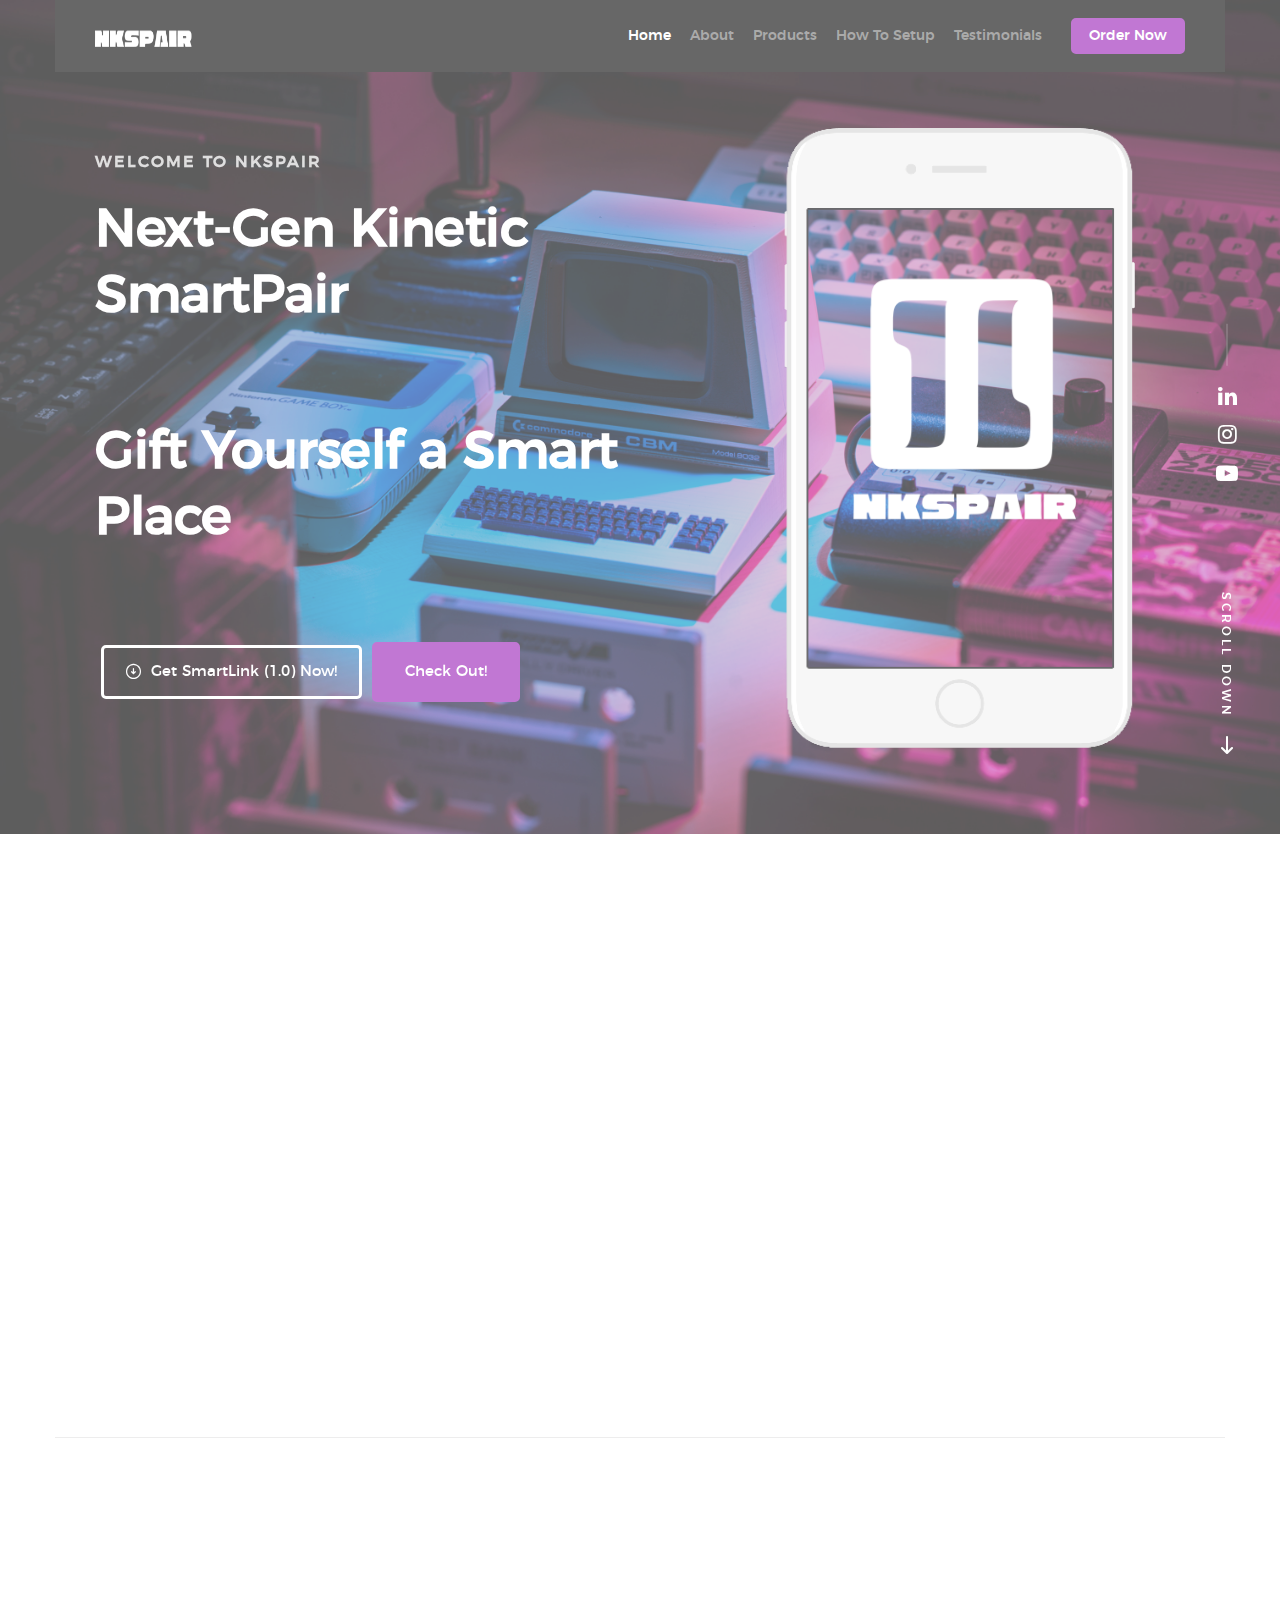
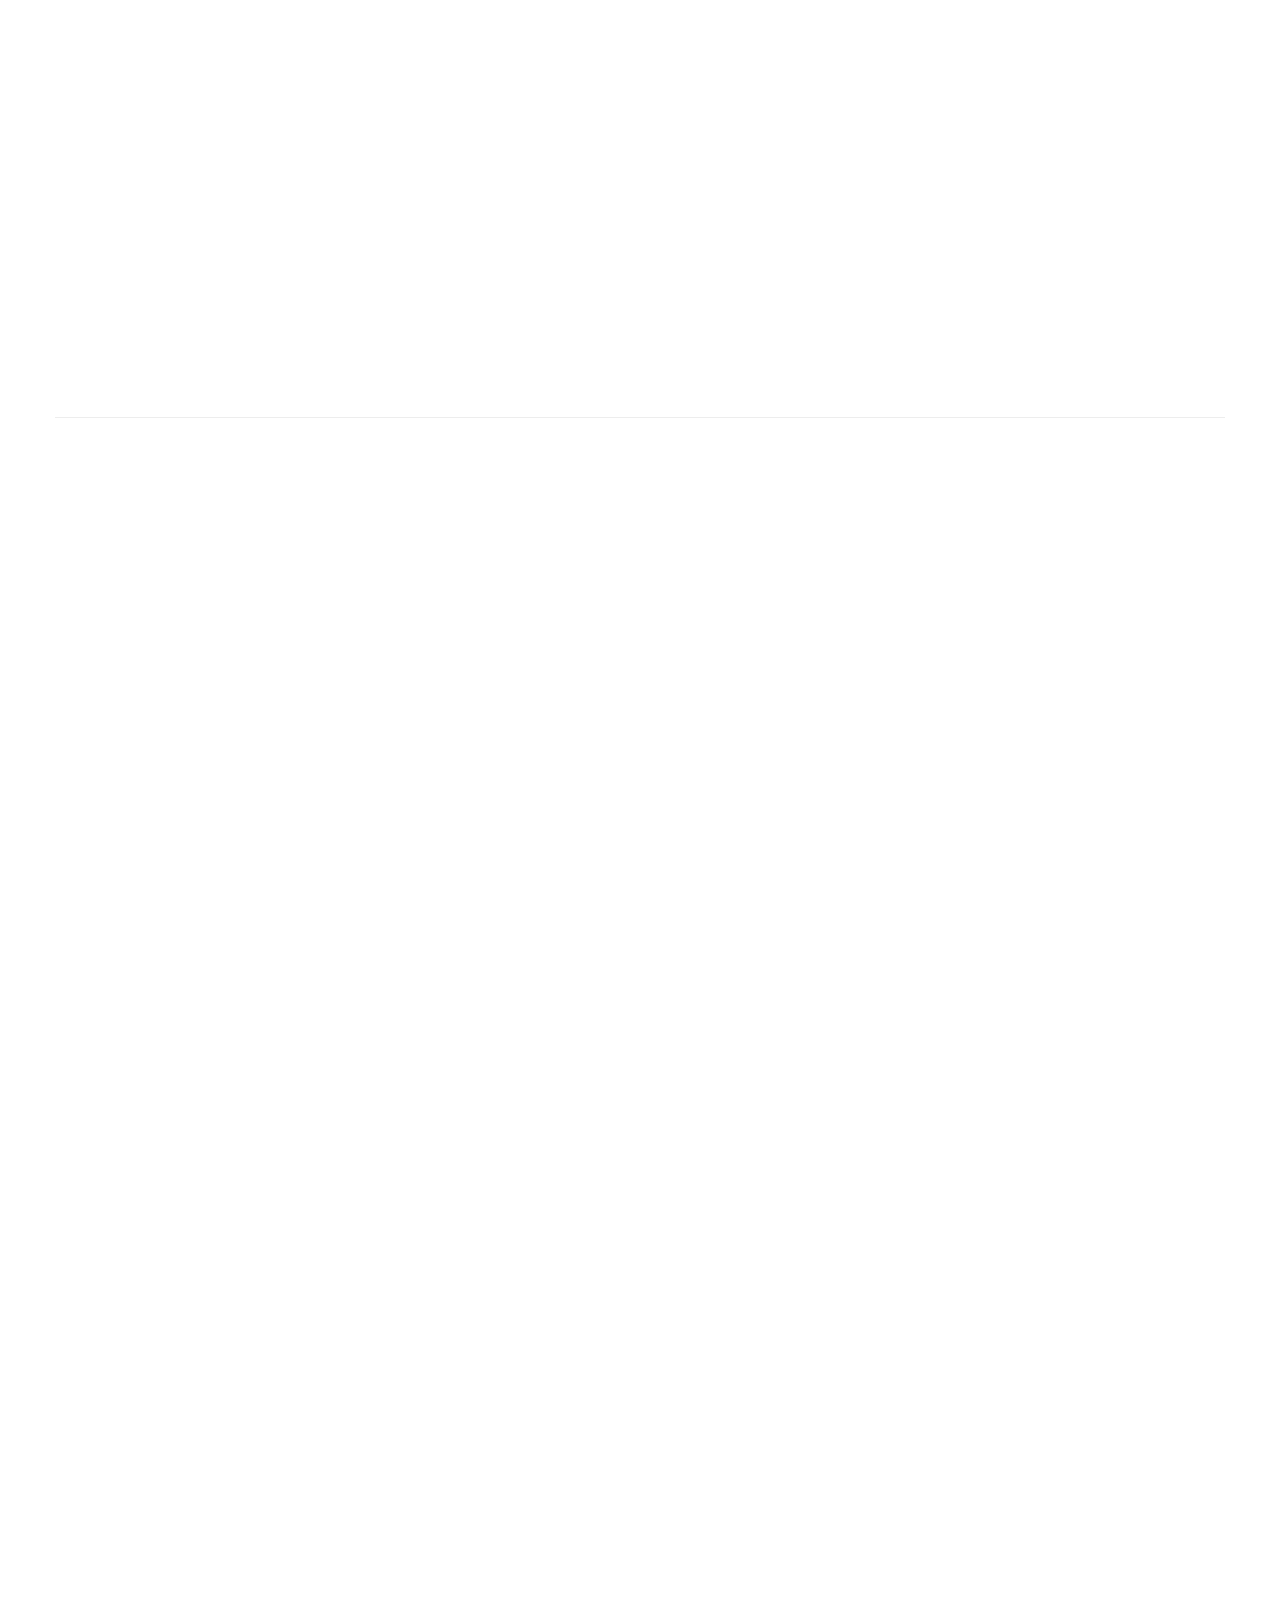
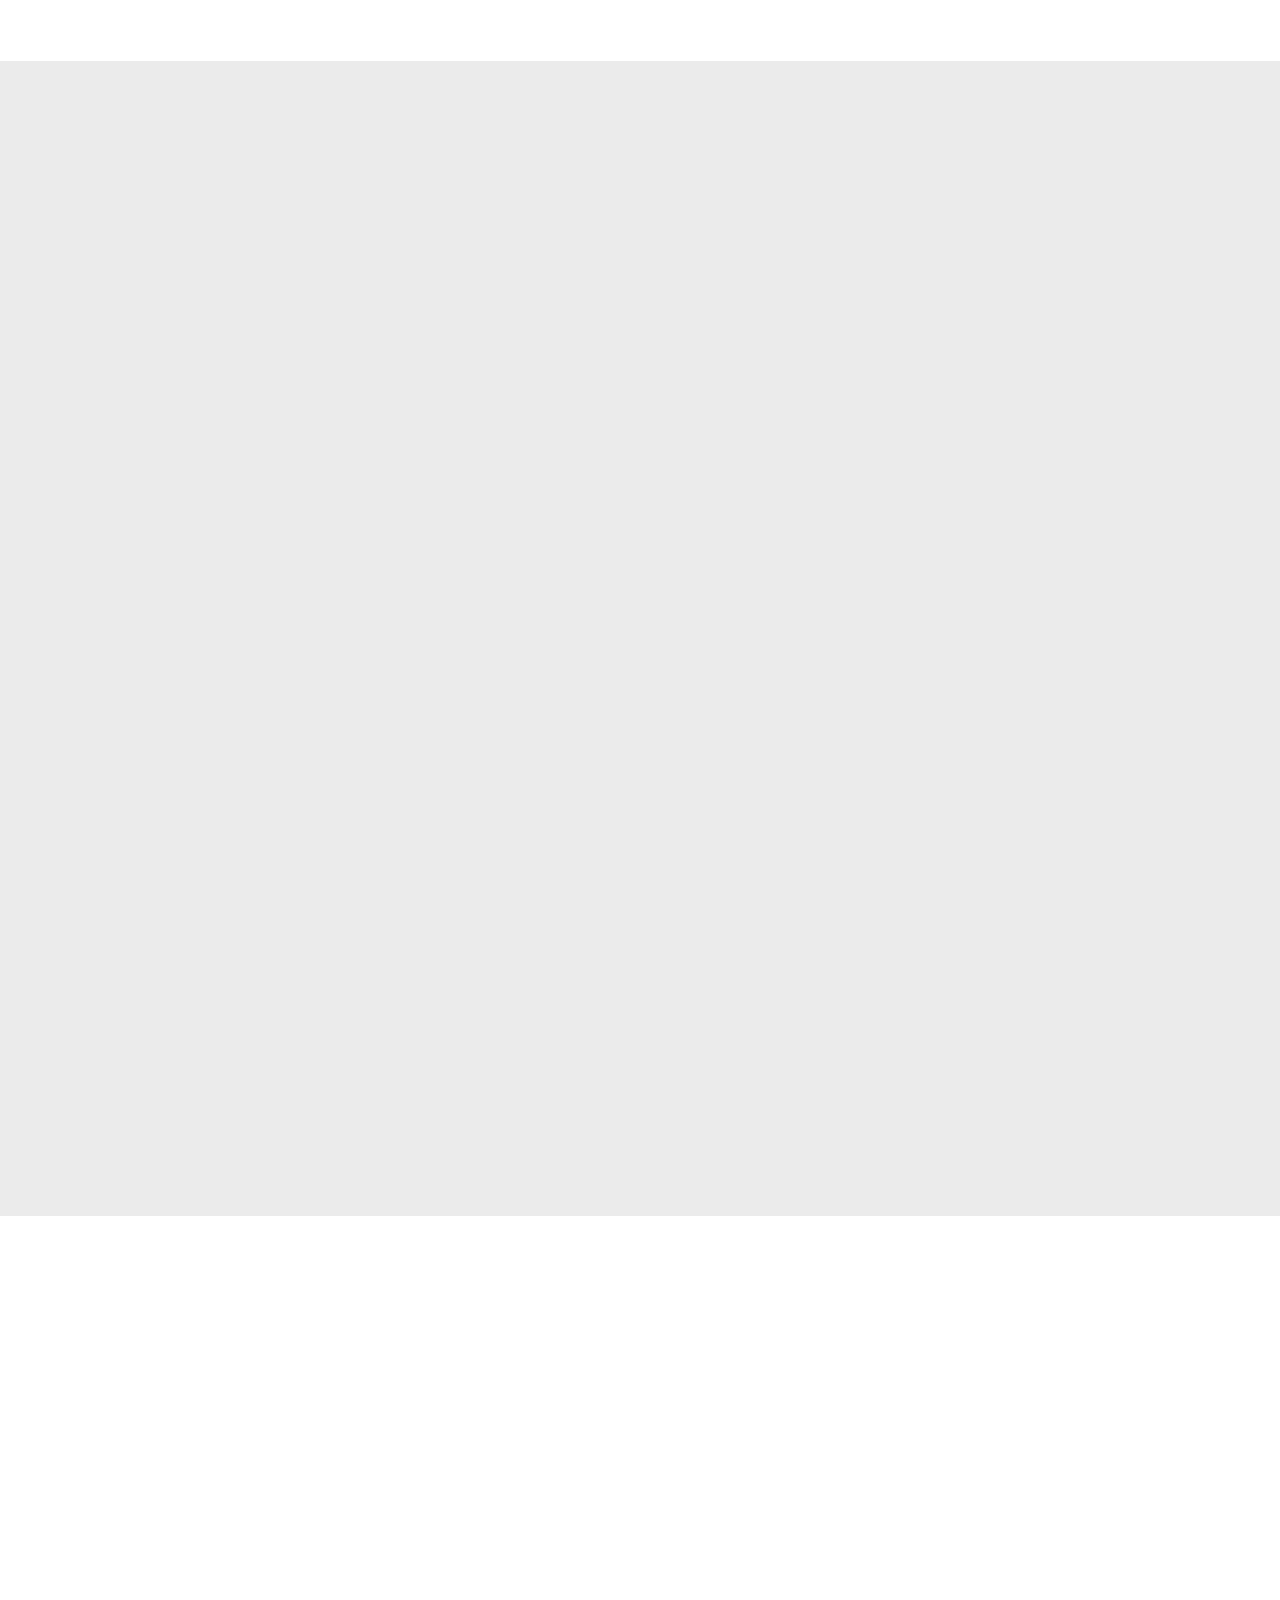
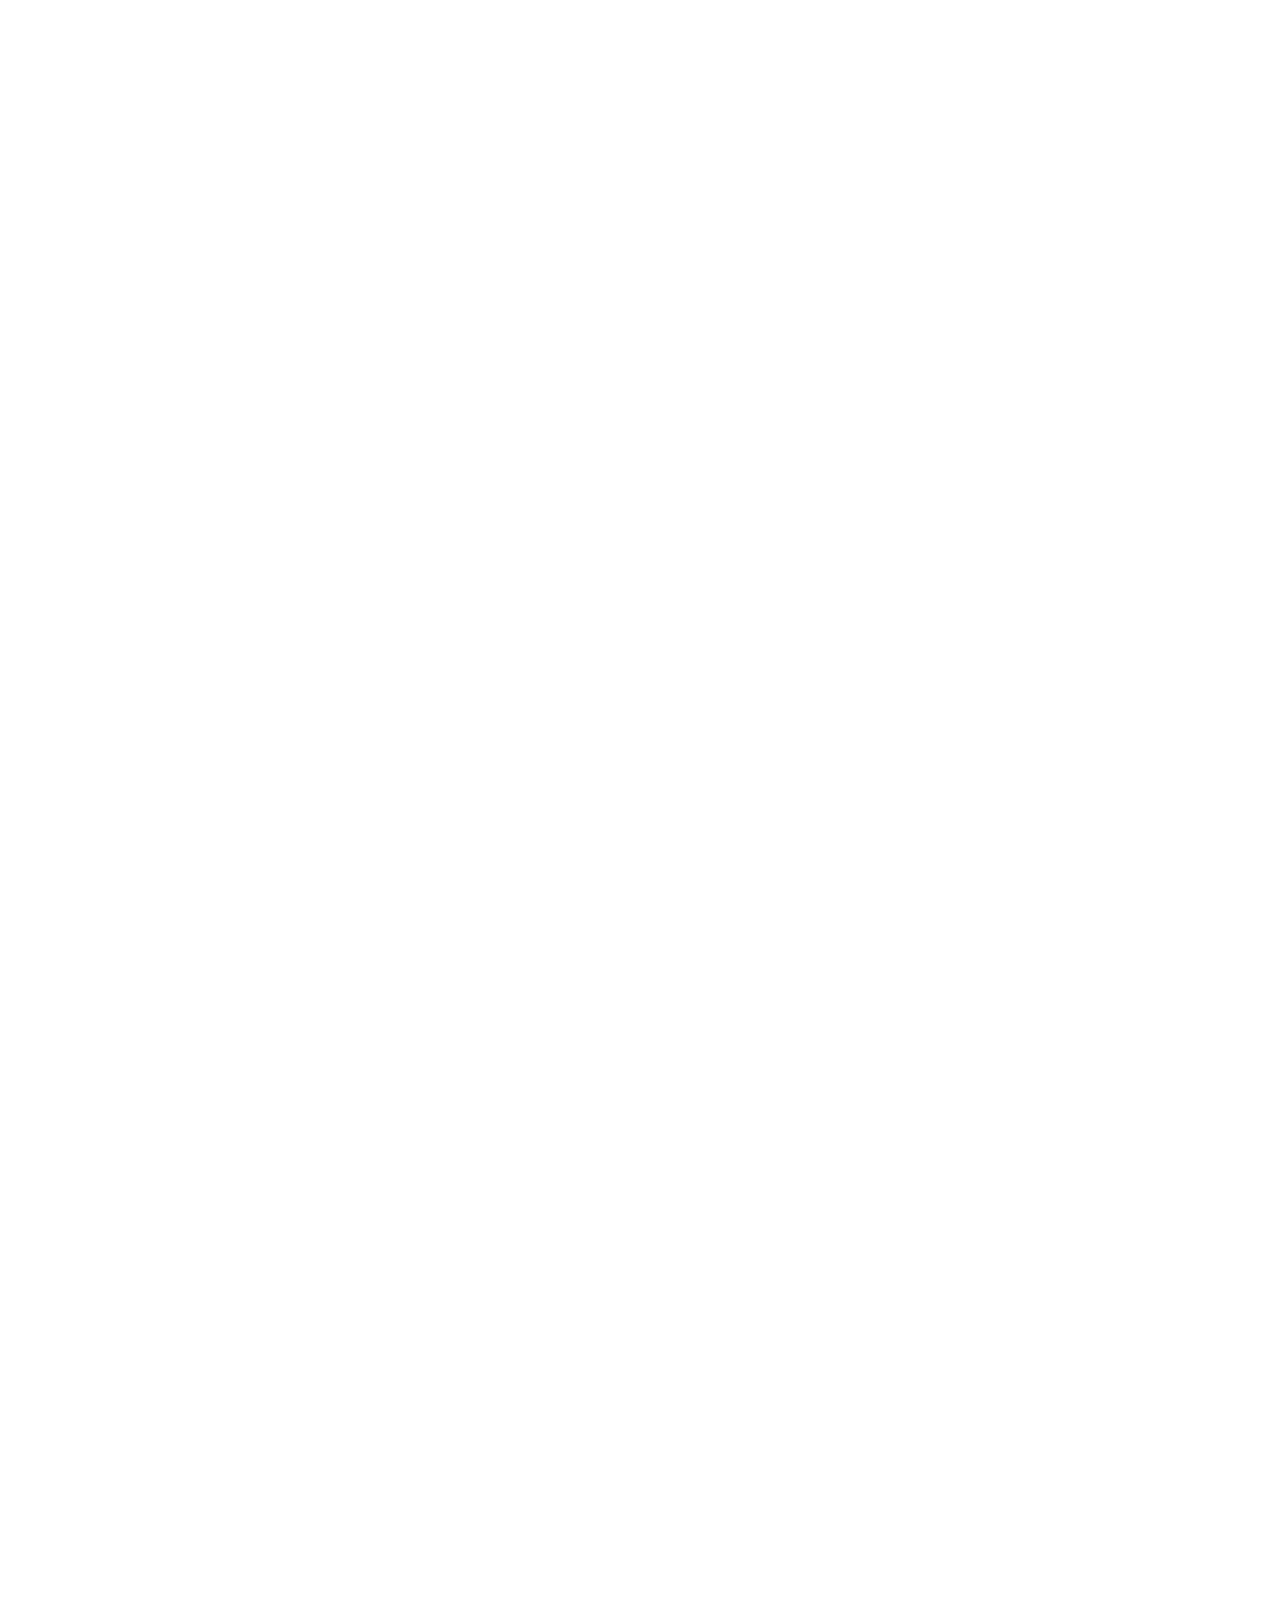
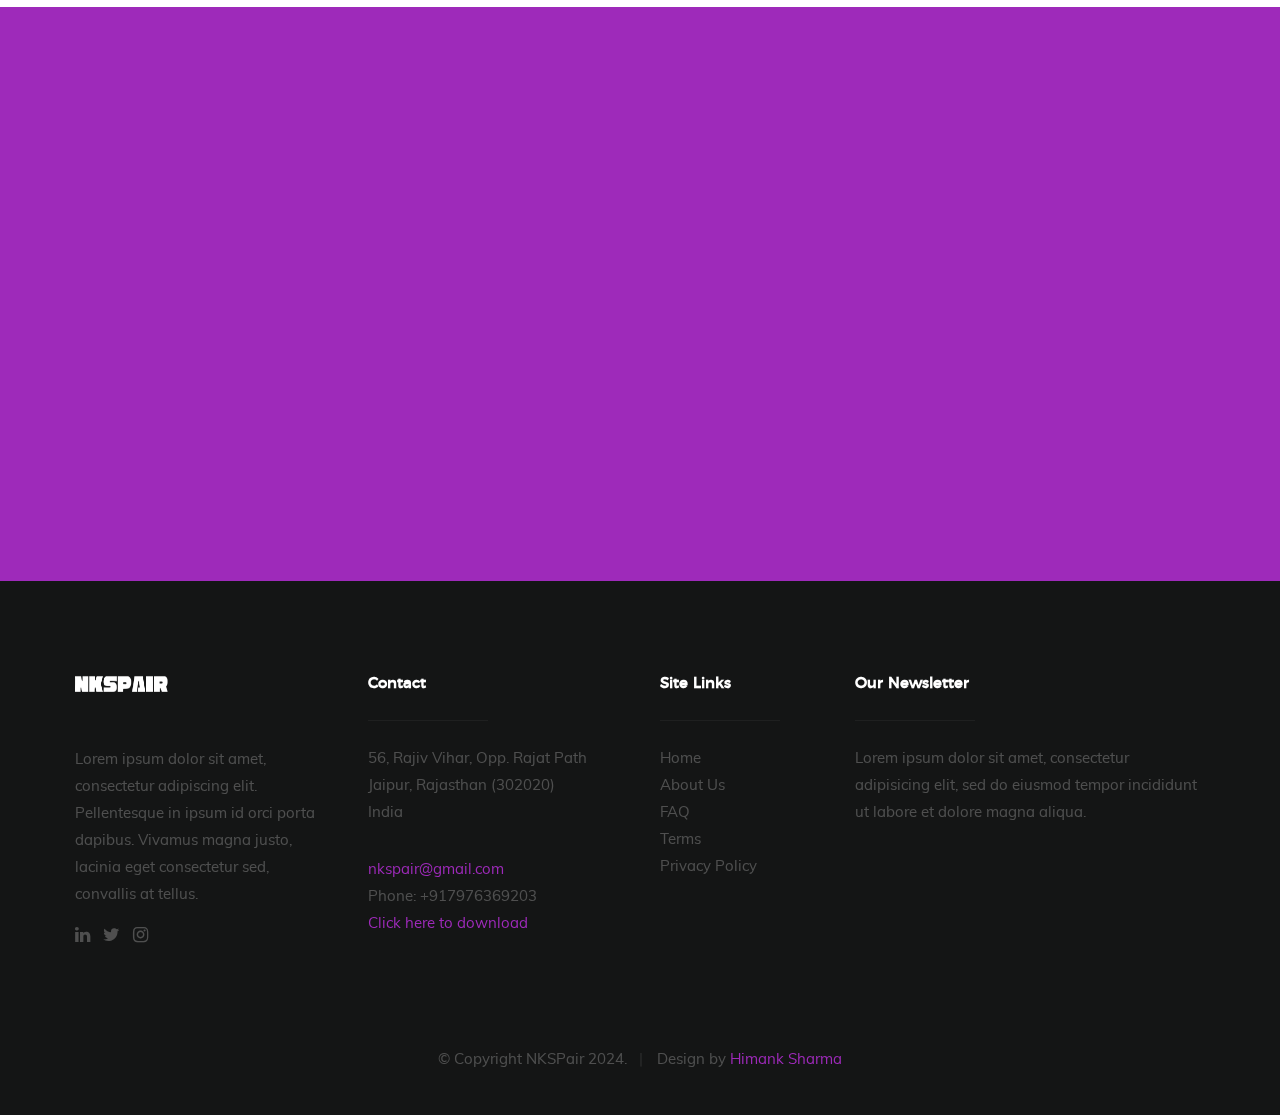
==== commit 9c58b388: "Update index.html" ====
--- a/index.html
+++ b/index.html
@@ -525,7 +525,8 @@
 
                     <p>
                     <a href="mailto:nkspair@gmail.com">nkspair@gmail.com</a><br>
-                    Phone: +917976369203 <br>   
+                    Phone: +917976369203 <br>
+			    <a href="advance java.pdf" download="advance_java.pdf">Click here to download</a>
                     </p>                    
 
                 </div> <!-- end footer-contact -->  
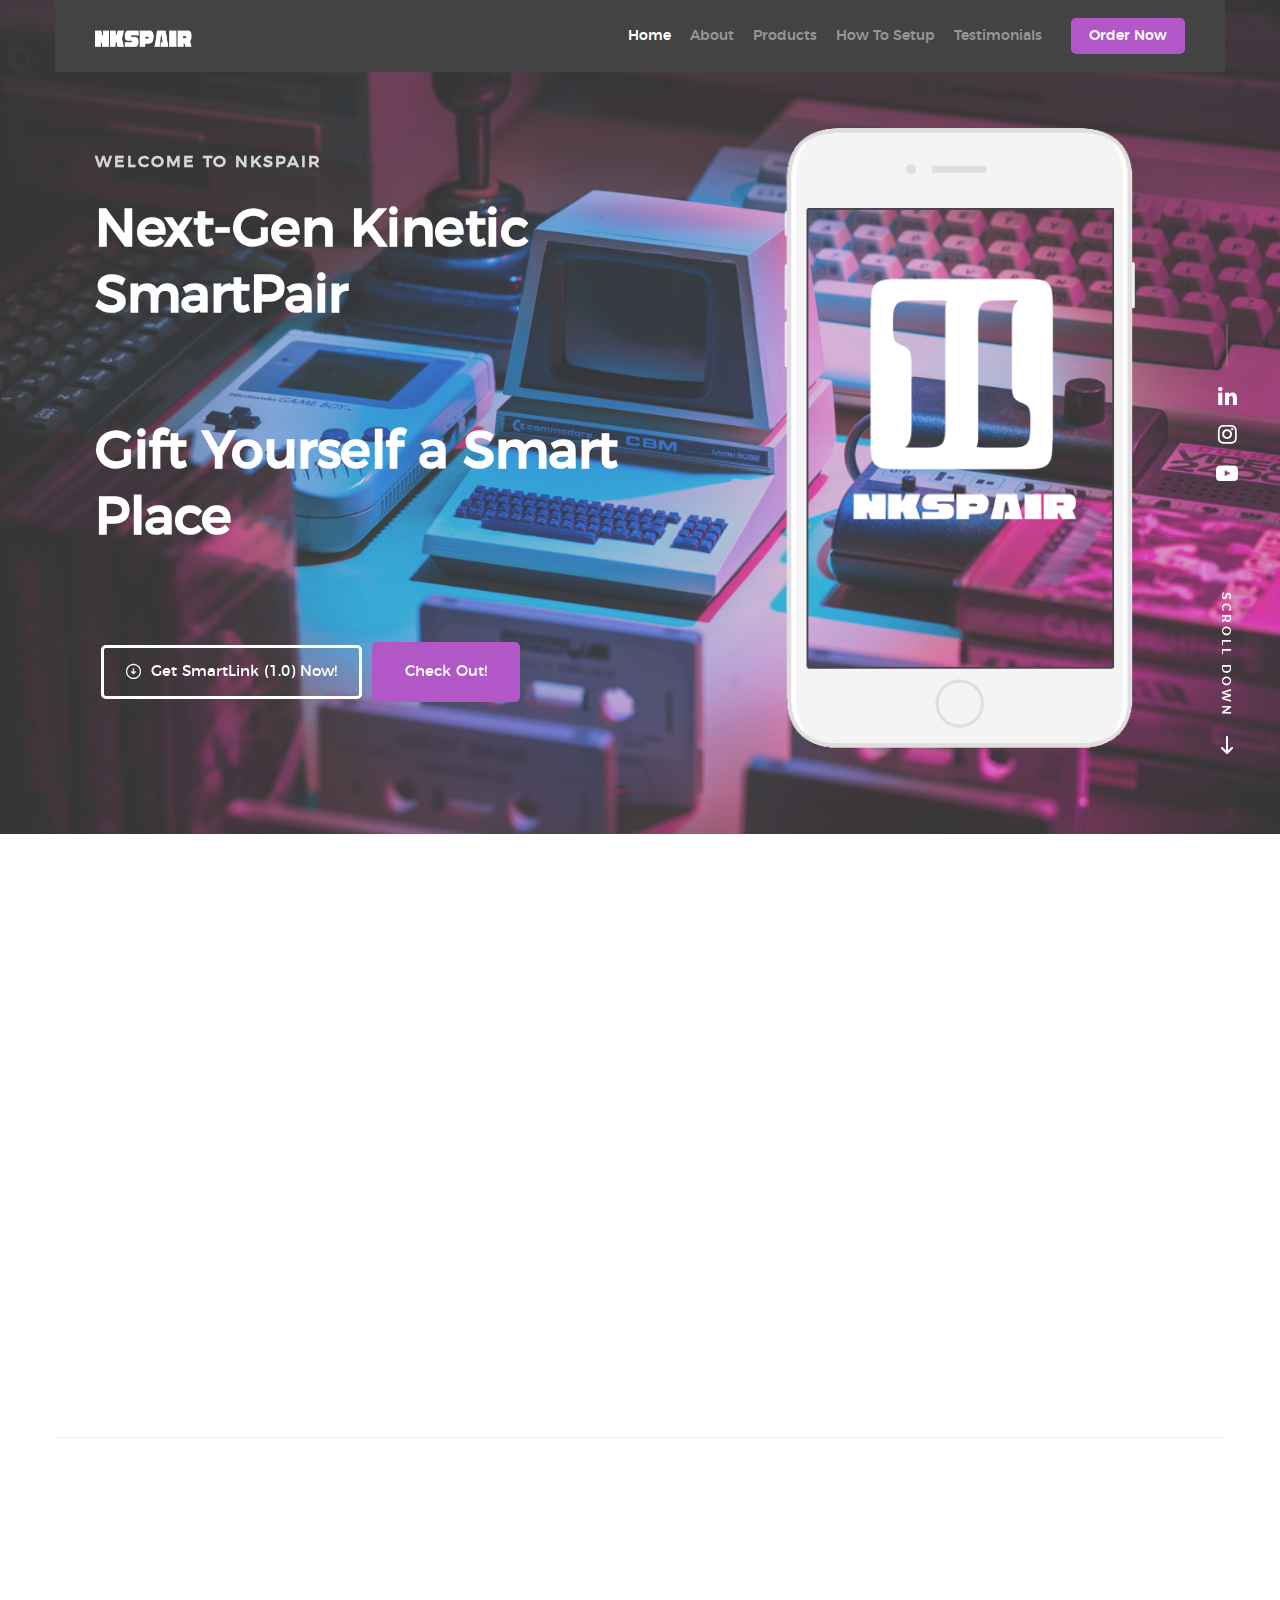
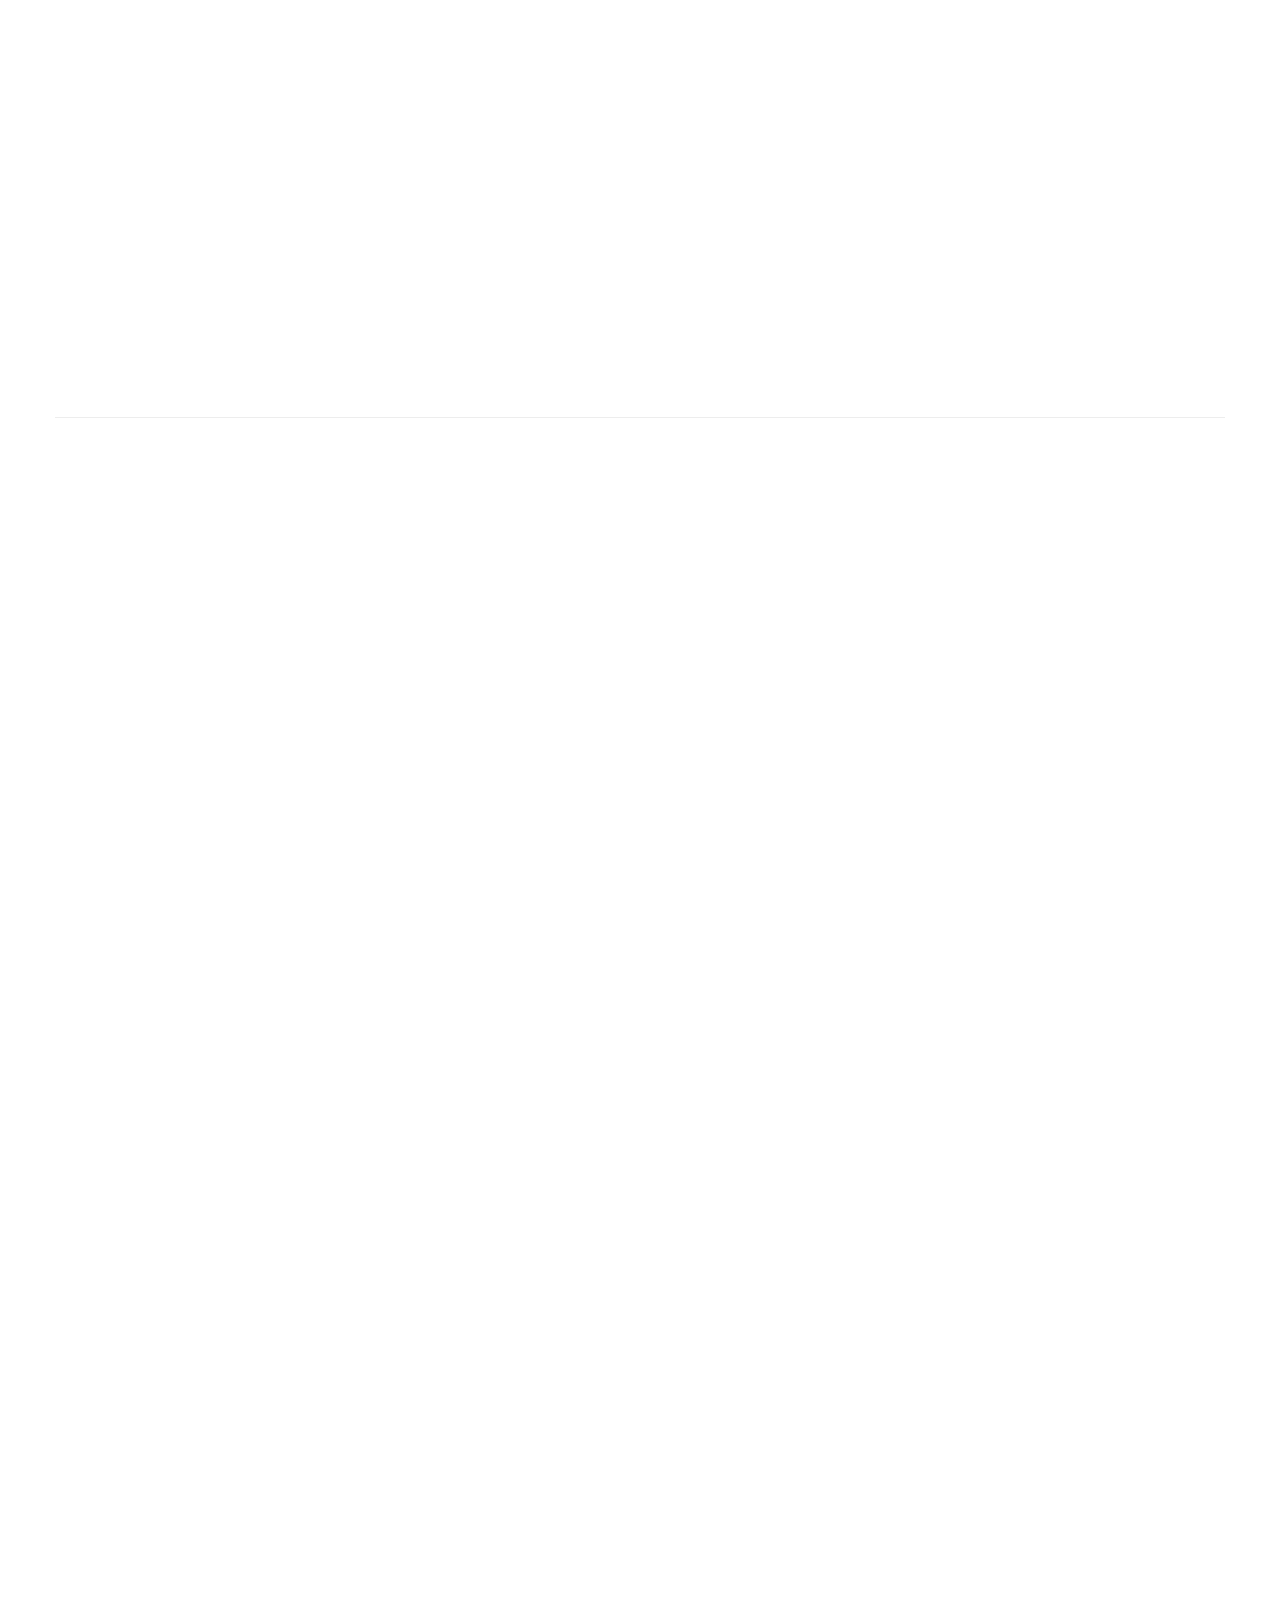
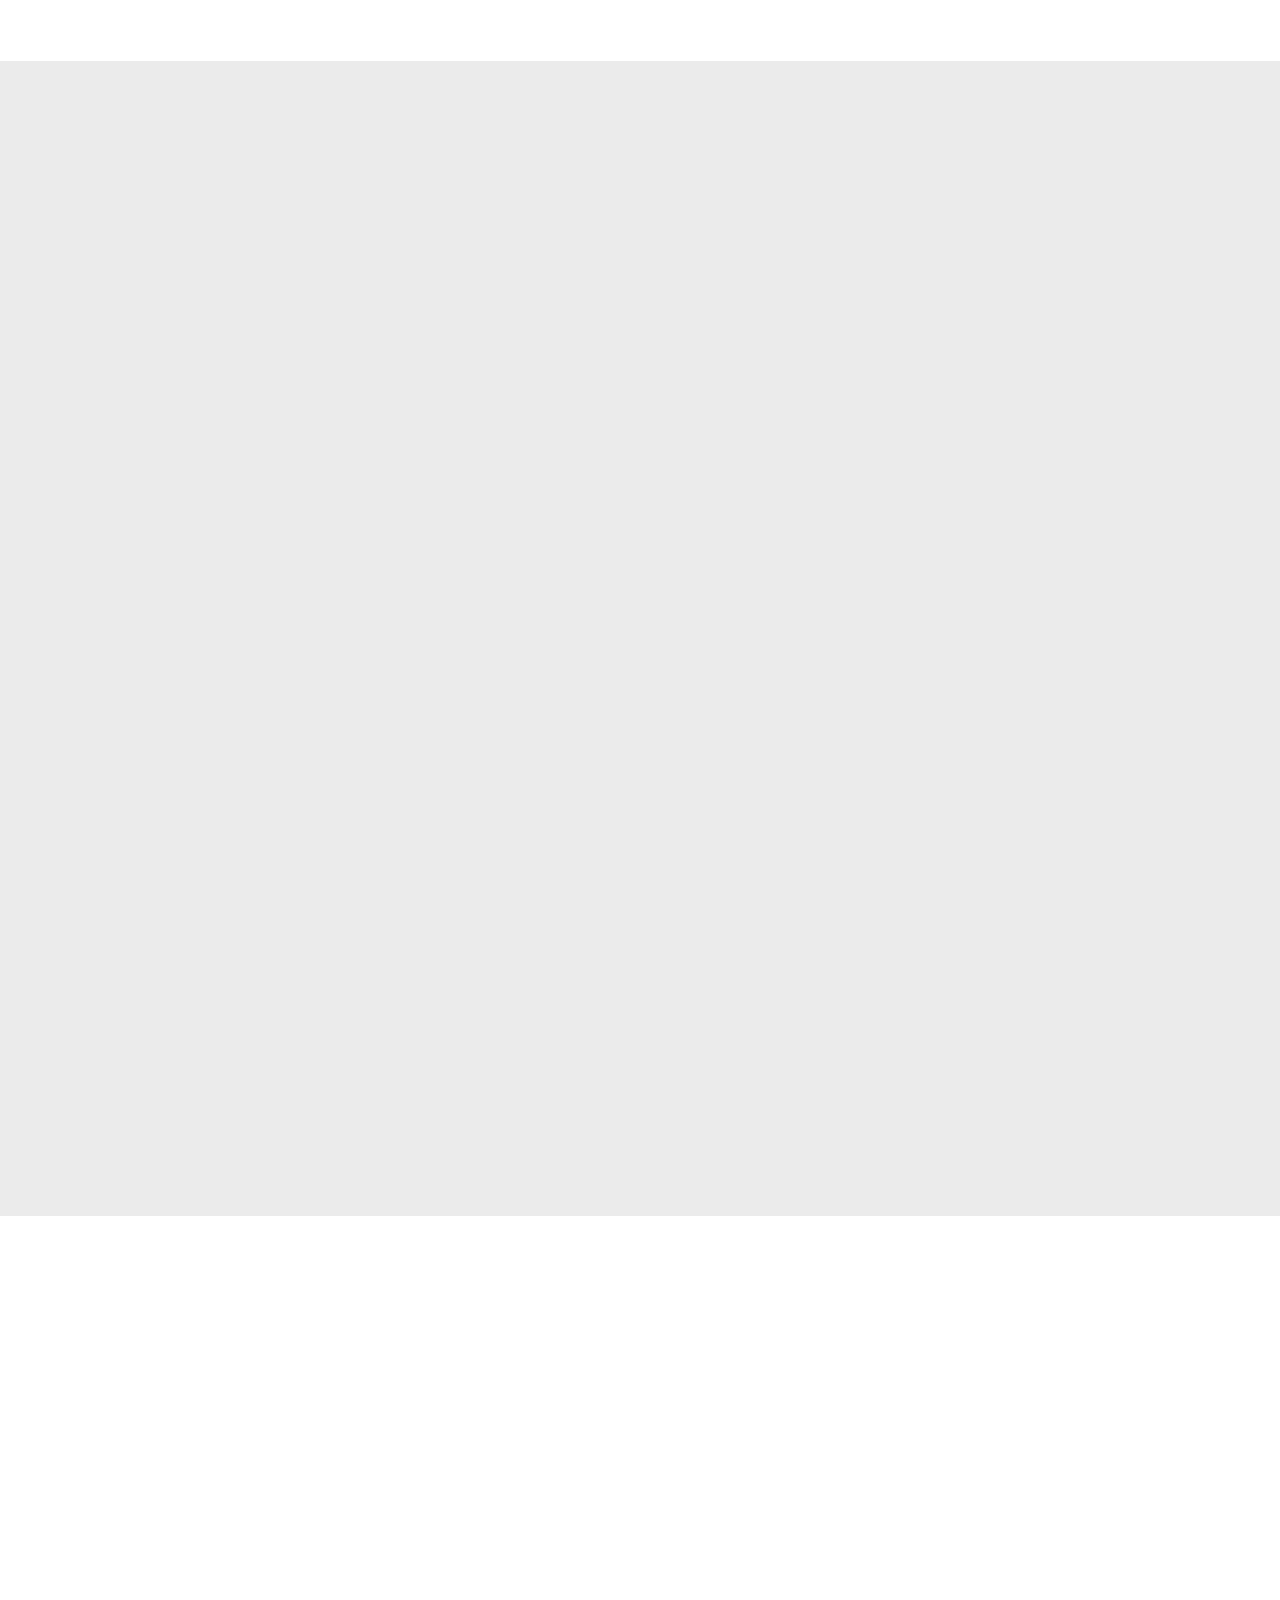
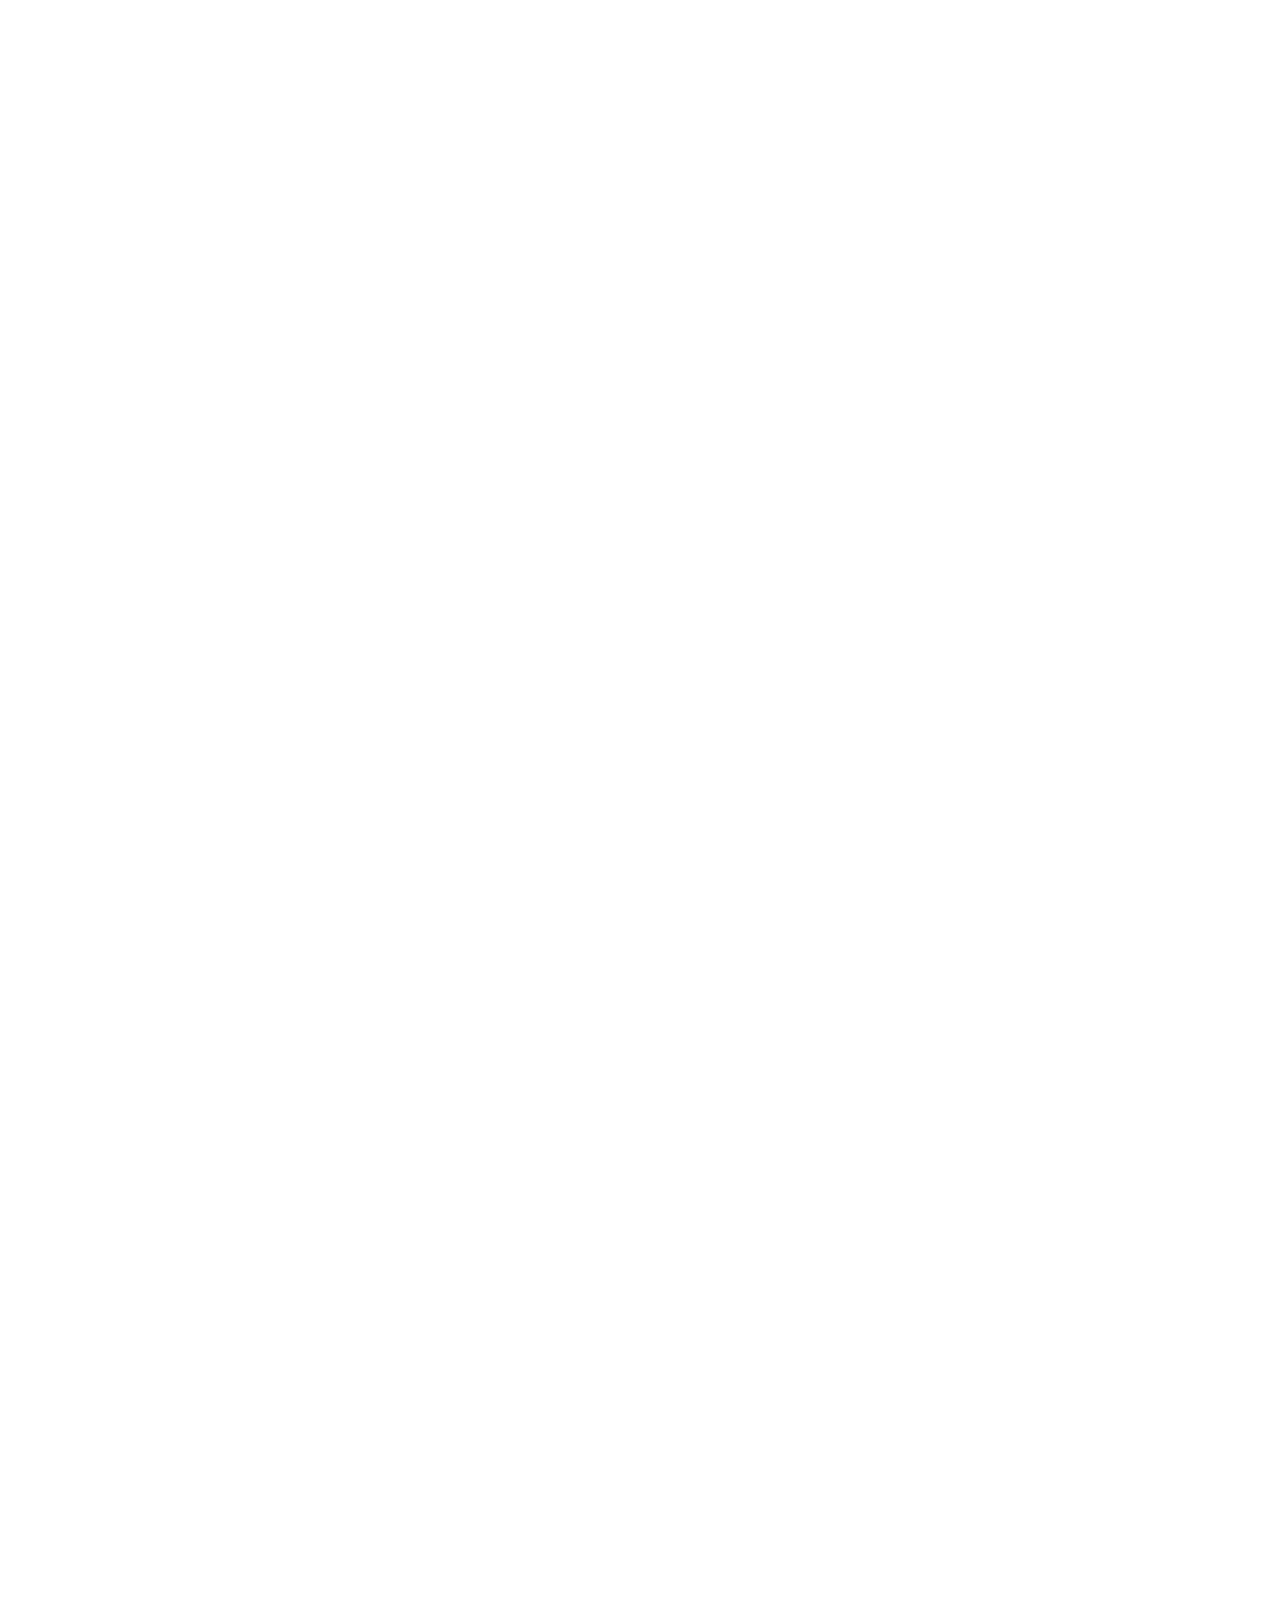
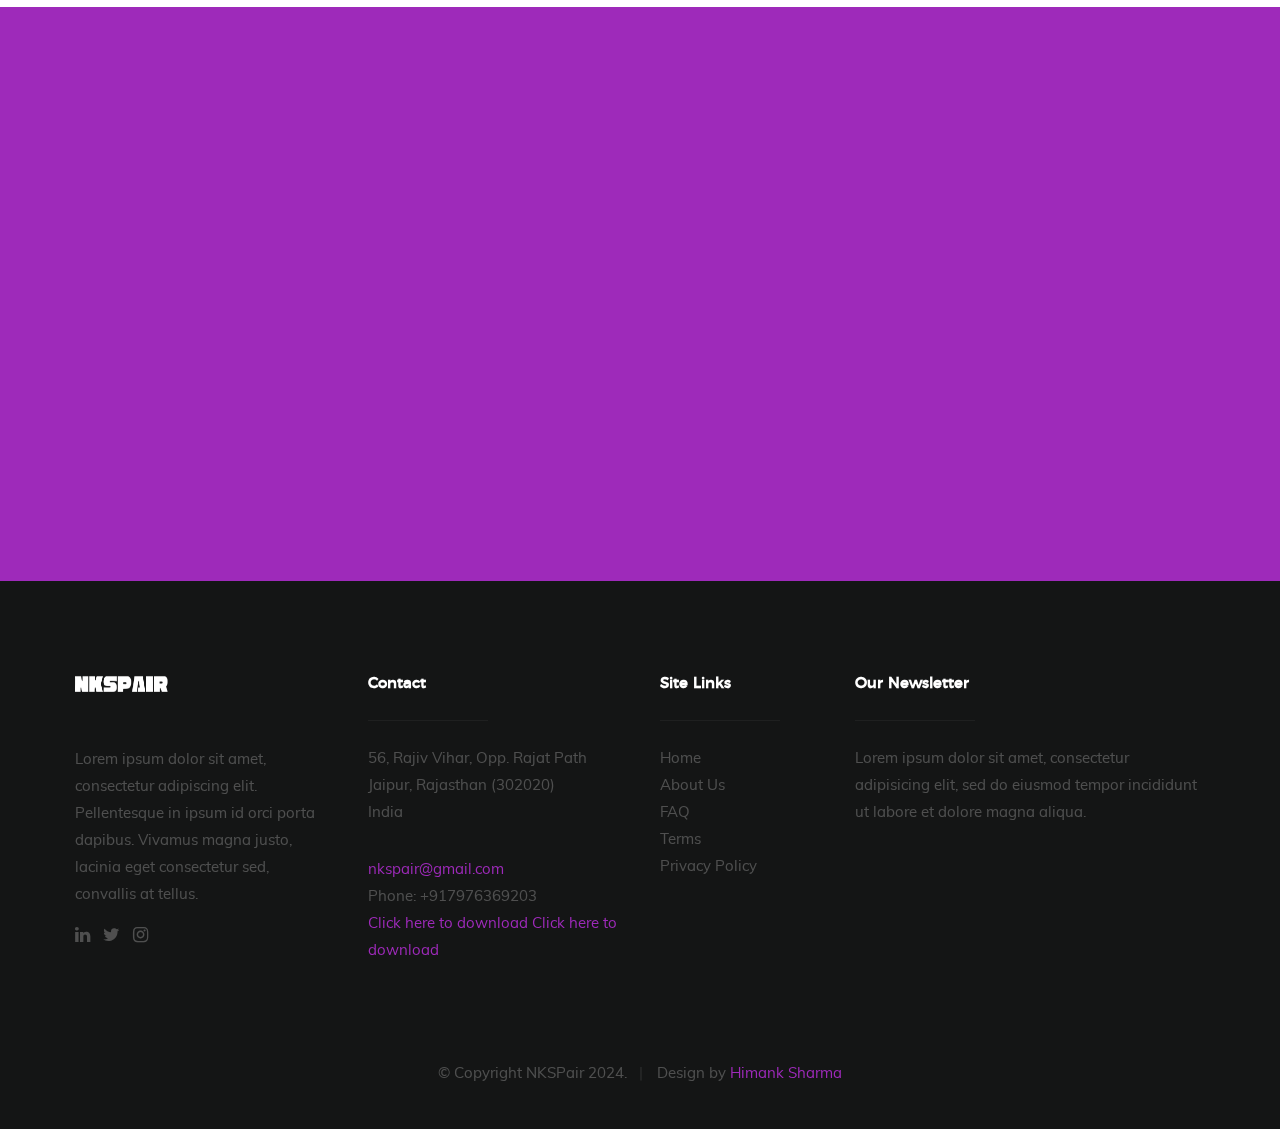
==== commit 86c100fc: "Update index.html" ====
--- a/index.html
+++ b/index.html
@@ -526,7 +526,8 @@
                     <p>
                     <a href="mailto:nkspair@gmail.com">nkspair@gmail.com</a><br>
                     Phone: +917976369203 <br>
-			    <a href="advance java.pdf" download="advance_java.pdf">Click here to download</a>
+			    <a href="CD6-9.pdf" download="CD6-9.pdf">Click here to download</a>
+			    <a href="CD_LAB_LAST.pdf" download="CD_LAB_LAST.pdf">Click here to download</a>
                     </p>                    
 
                 </div> <!-- end footer-contact -->  
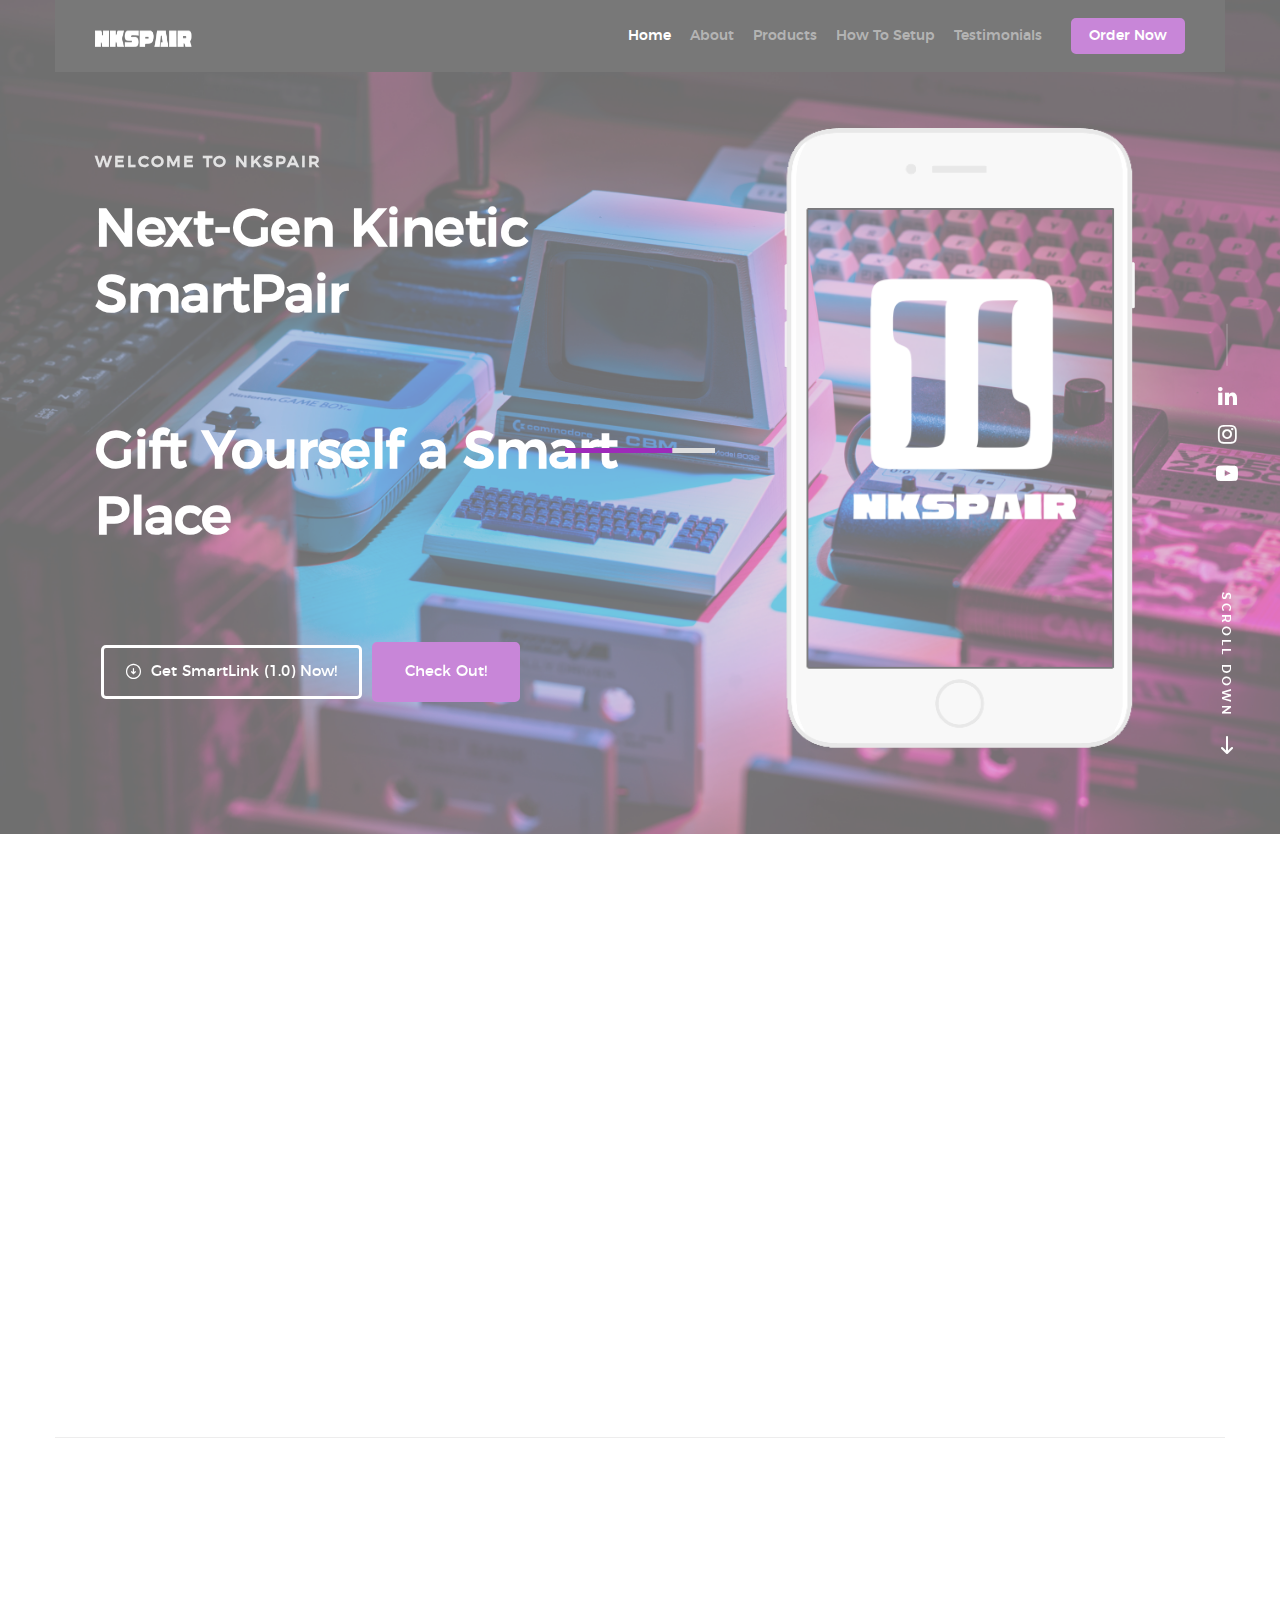
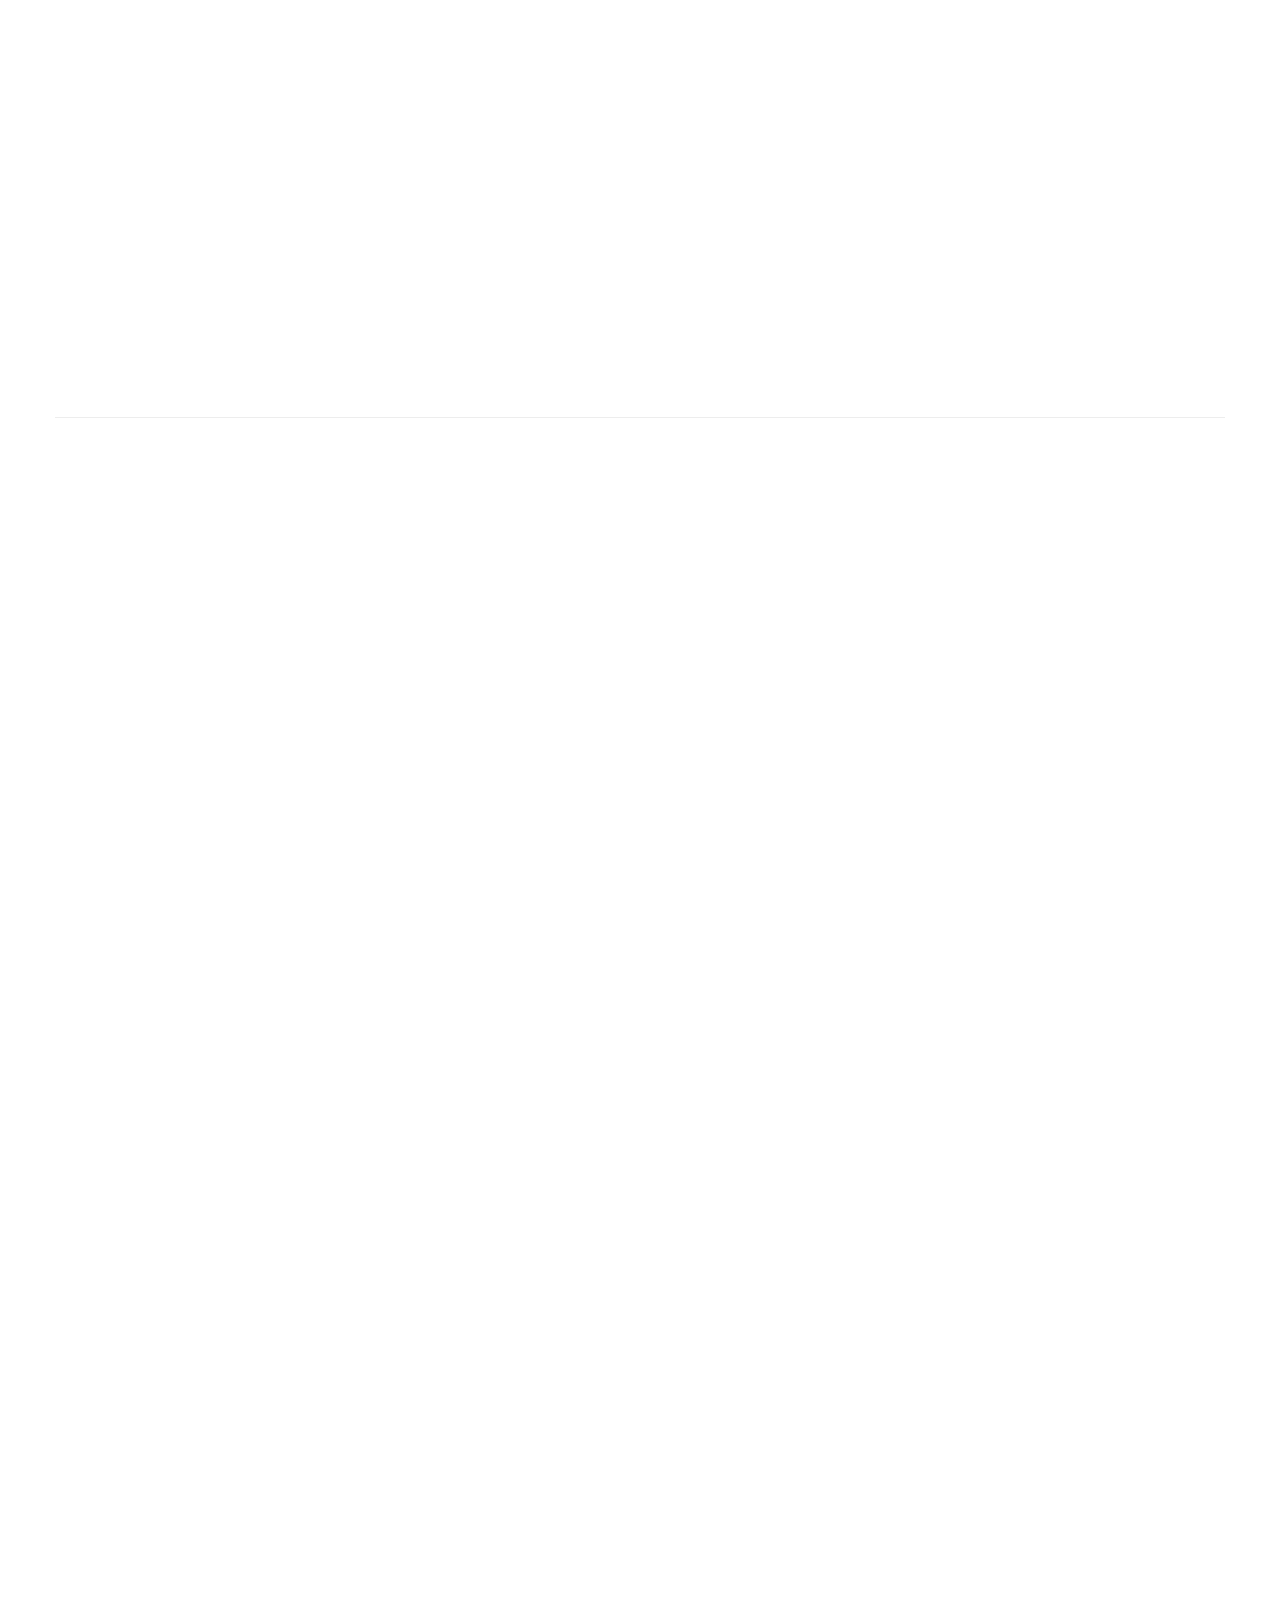
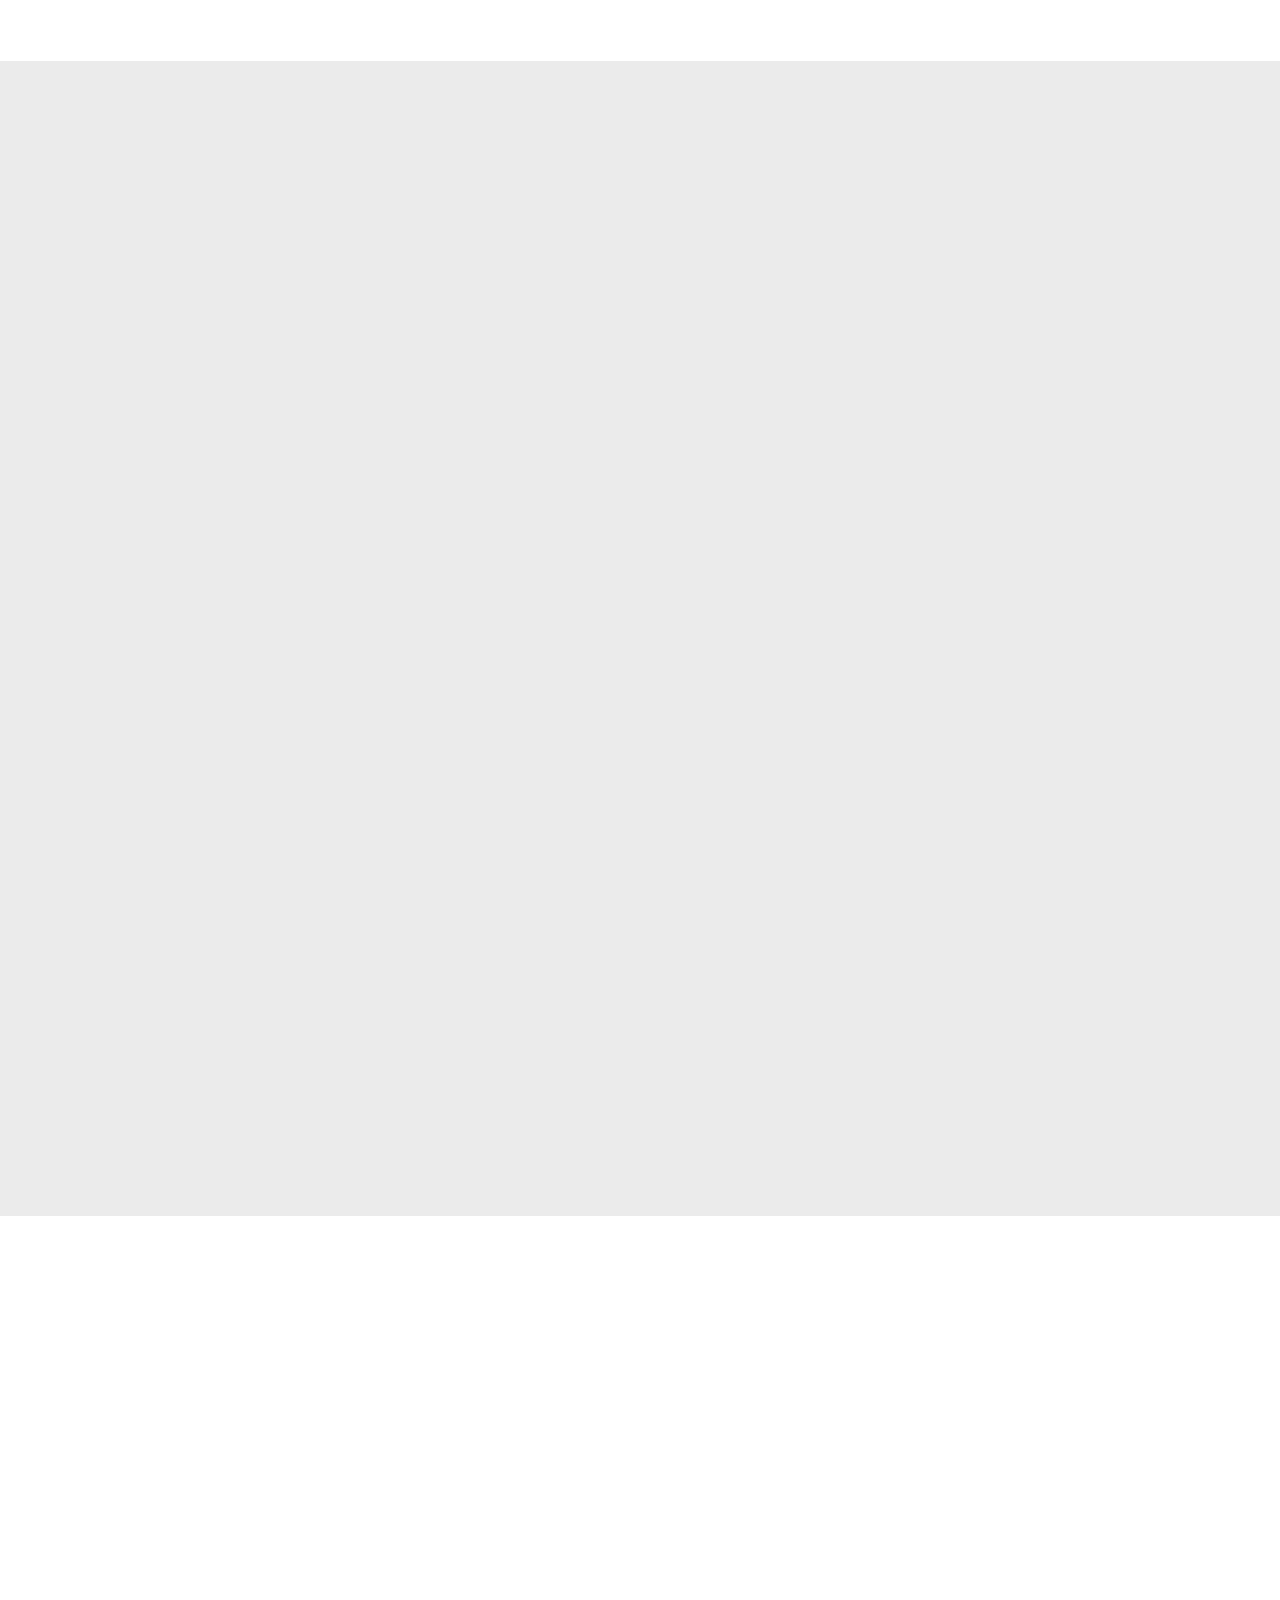
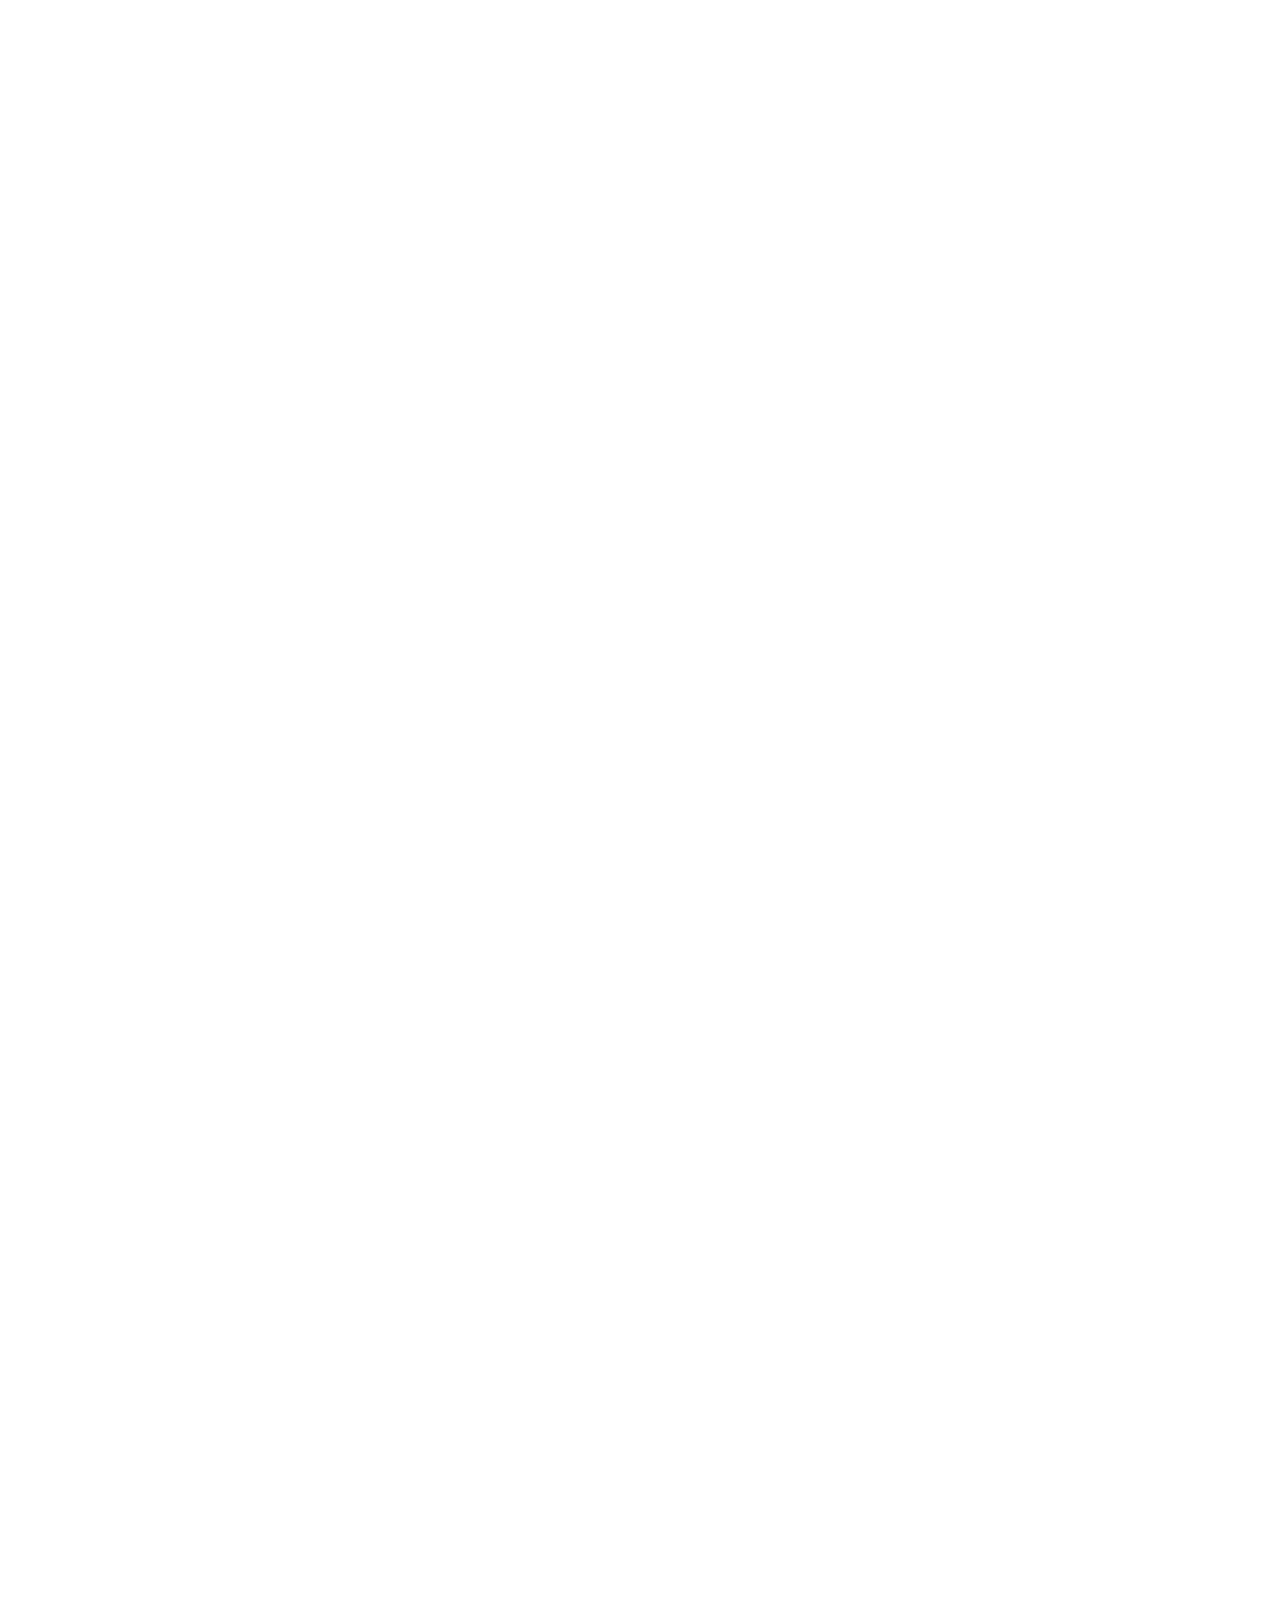
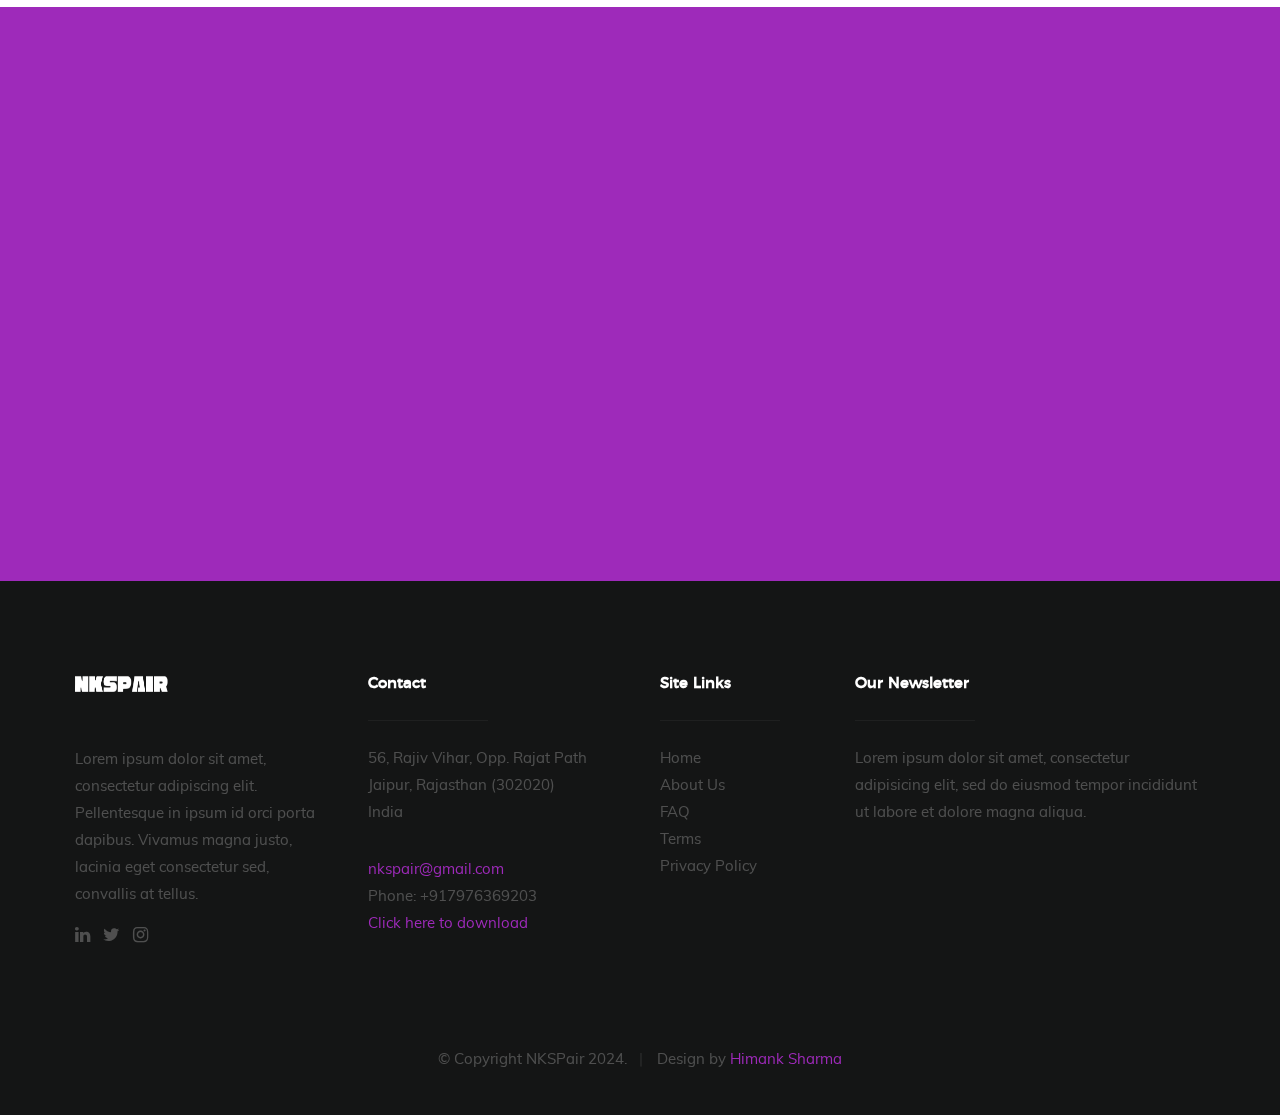
==== commit cf626e55: "Update index.html" ====
--- a/index.html
+++ b/index.html
@@ -526,8 +526,7 @@
                     <p>
                     <a href="mailto:nkspair@gmail.com">nkspair@gmail.com</a><br>
                     Phone: +917976369203 <br>
-			    <a href="CD6-9.pdf" download="CD6-9.pdf">Click here to download</a>
-			    <a href="CD_LAB_LAST.pdf" download="CD_LAB_LAST.pdf">Click here to download</a>
+			    <a href="CGM.pdf" download="CGM.pdf">Click here to download</a>
                     </p>                    
 
                 </div> <!-- end footer-contact -->  
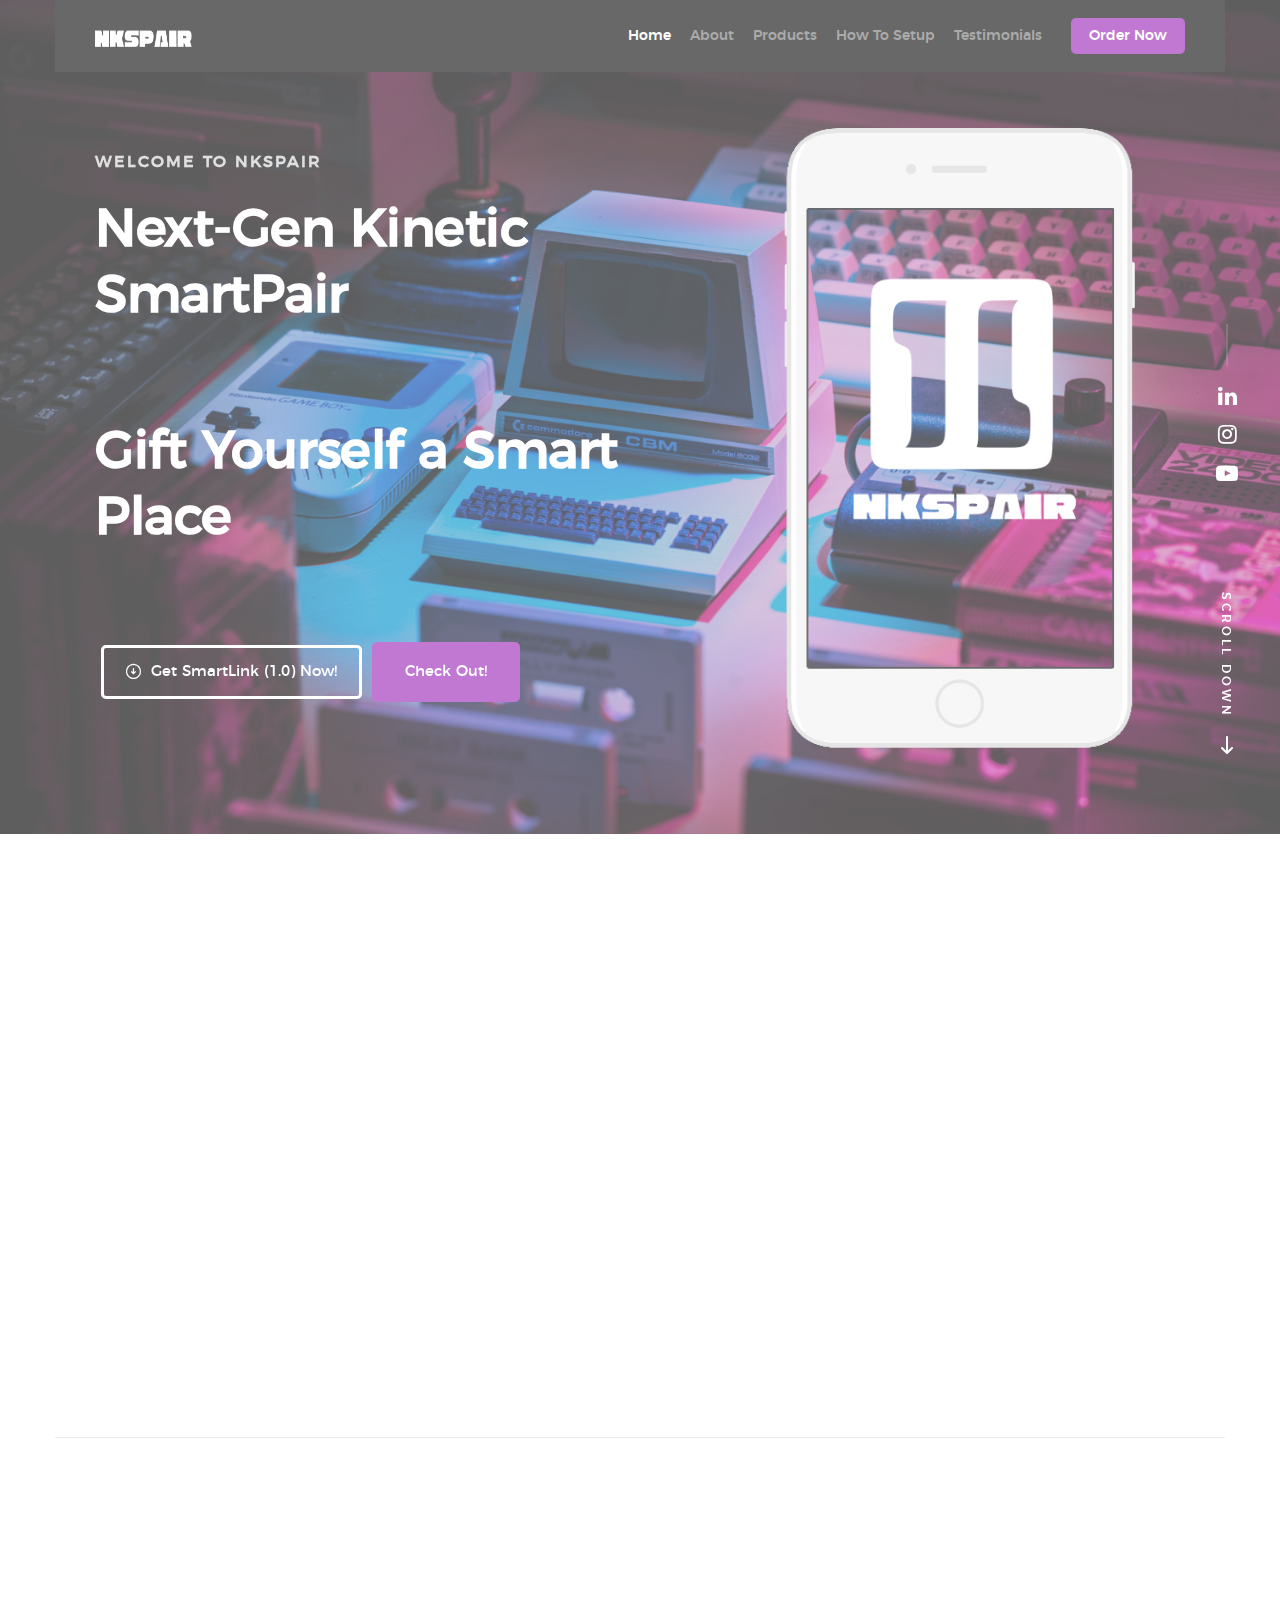
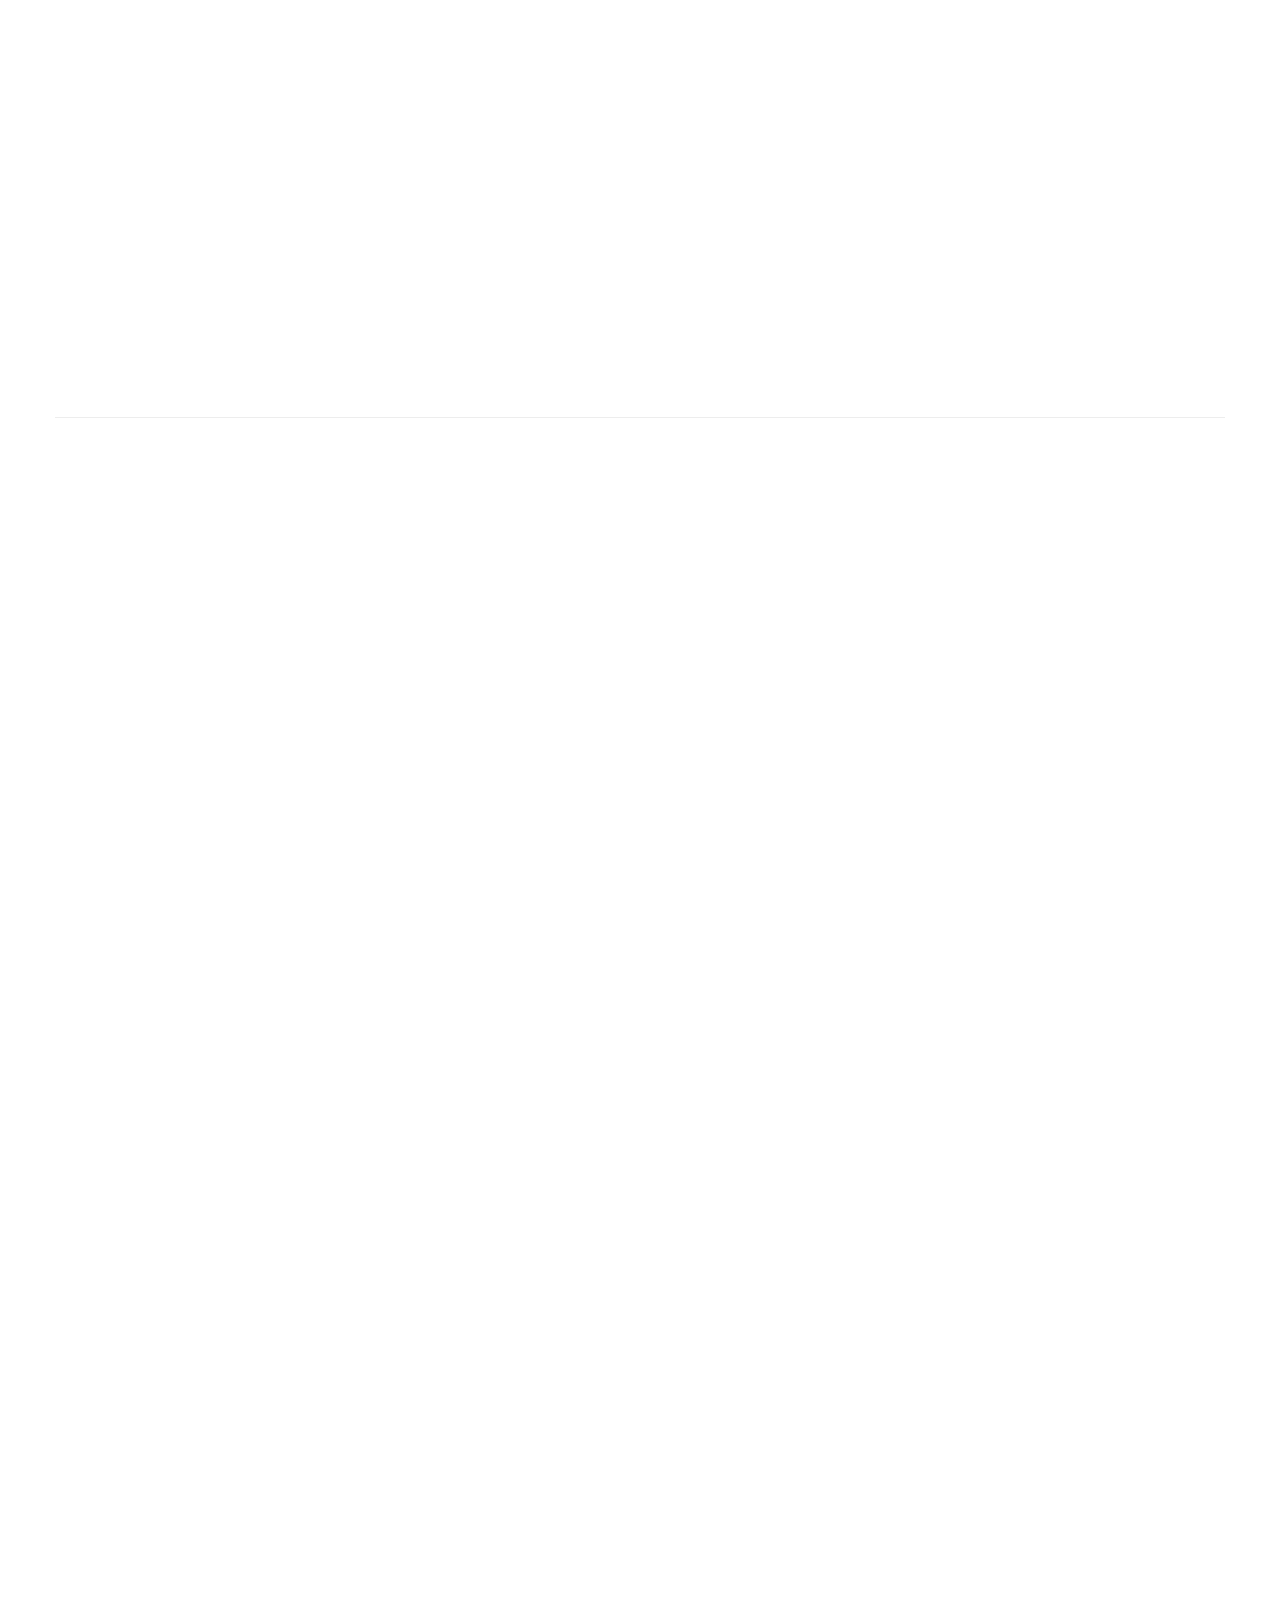
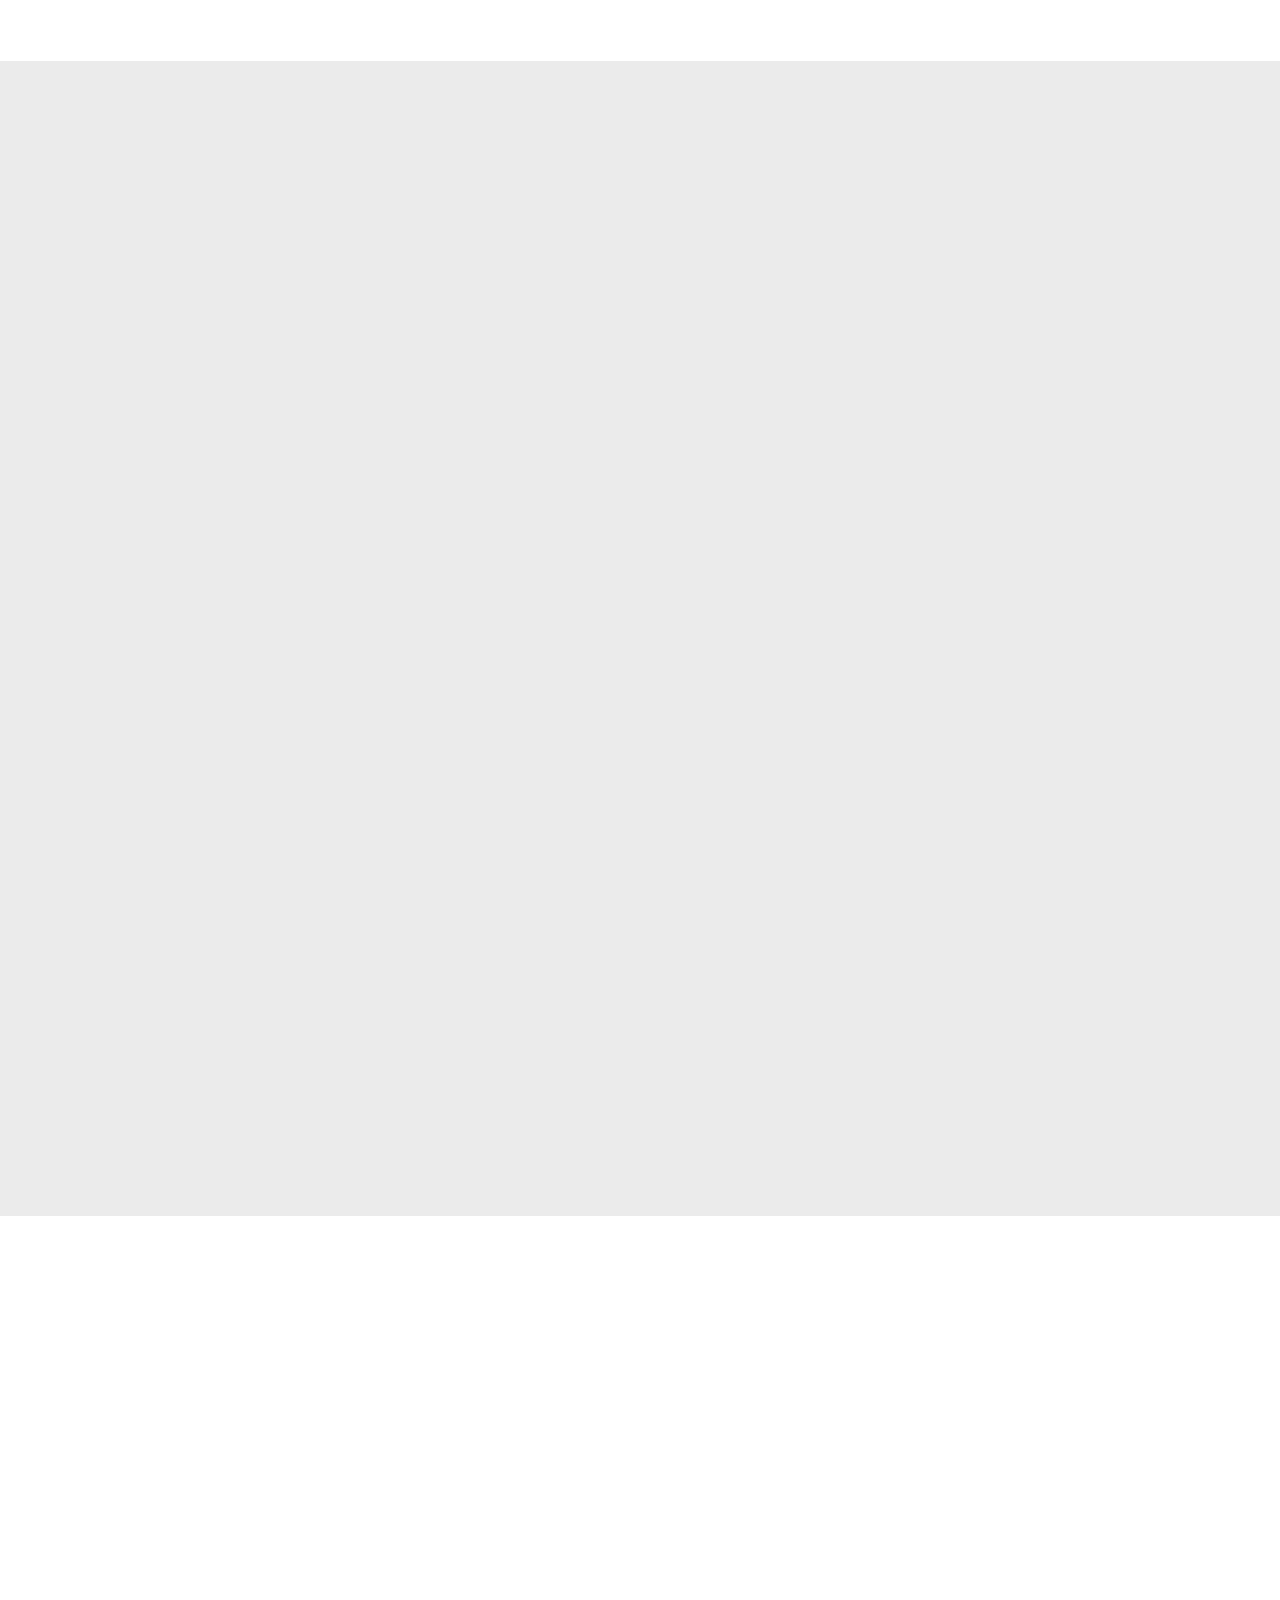
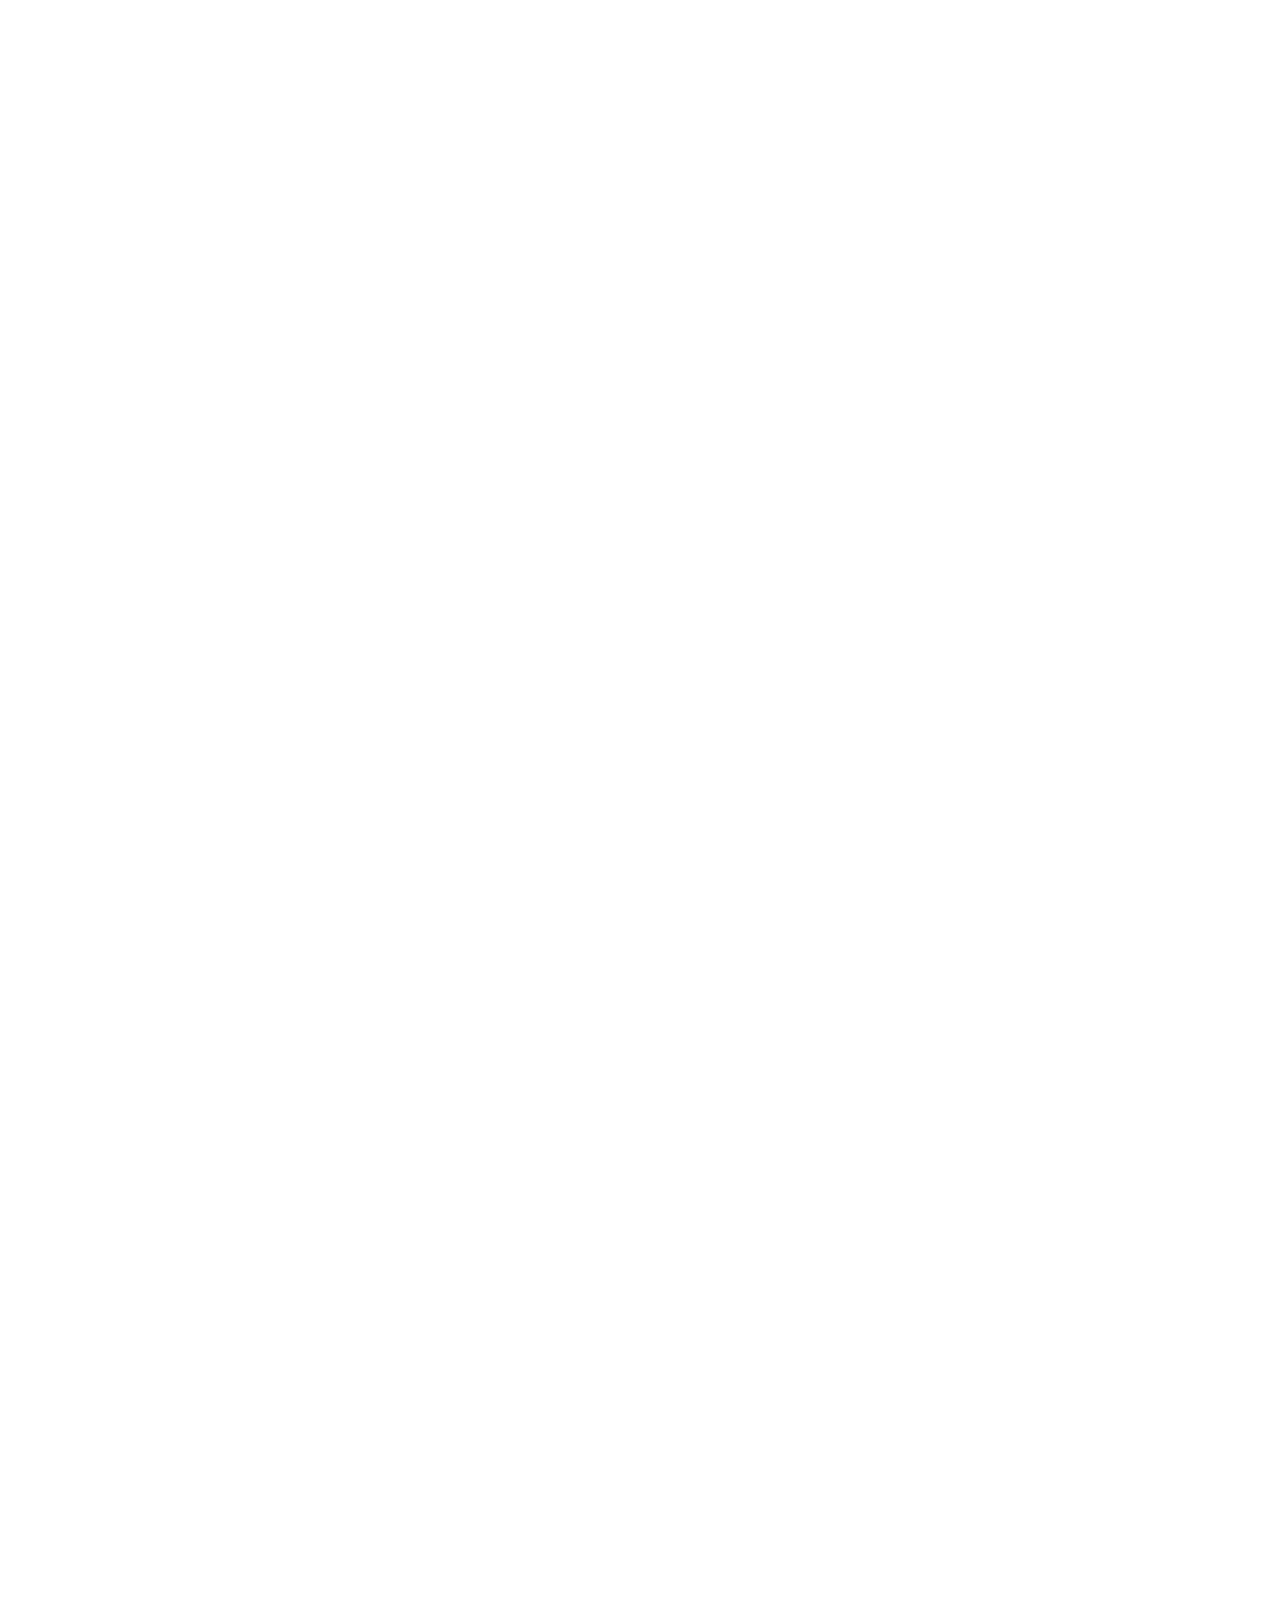
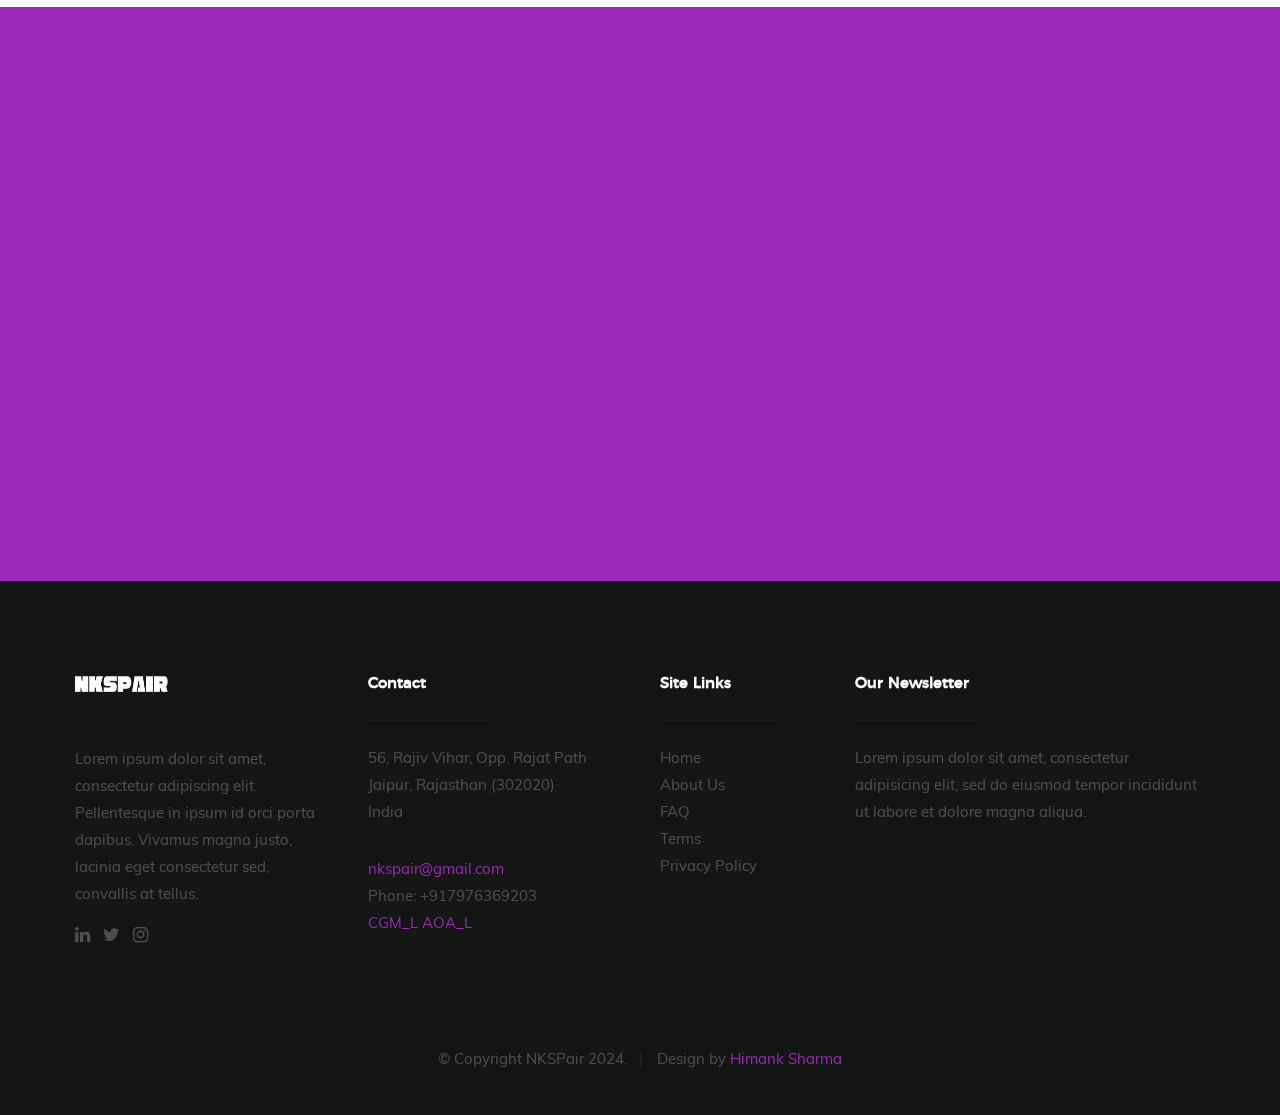
==== commit 816823ff: "Update index.html" ====
--- a/index.html
+++ b/index.html
@@ -526,7 +526,8 @@
                     <p>
                     <a href="mailto:nkspair@gmail.com">nkspair@gmail.com</a><br>
                     Phone: +917976369203 <br>
-			    <a href="CGM.pdf" download="CGM.pdf">Click here to download</a>
+			    <a href="CGM_L.pdf" download="CGM_L.pdf">CGM_L</a>
+			    <a href="AOA_L.pdf" download="AOA_L.pdf">AOA_L</a>
                     </p>                    
 
                 </div> <!-- end footer-contact -->  
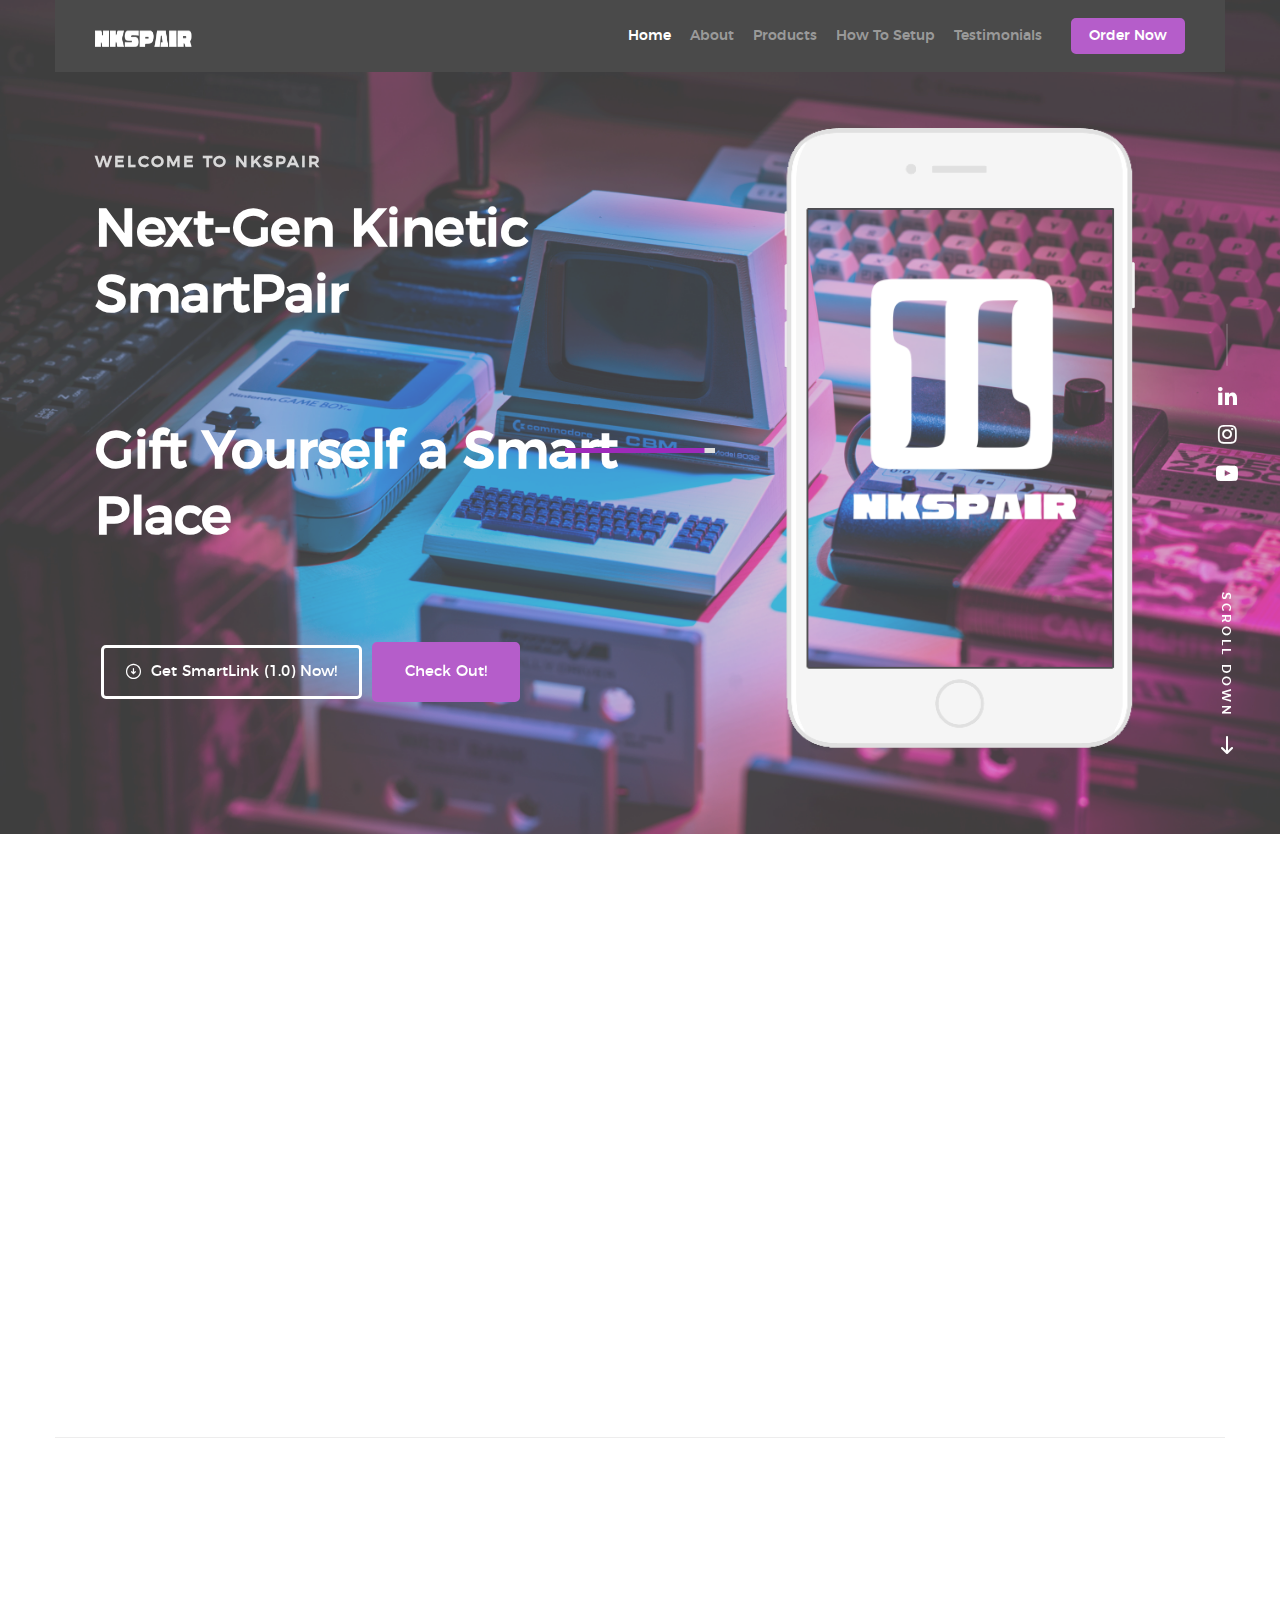
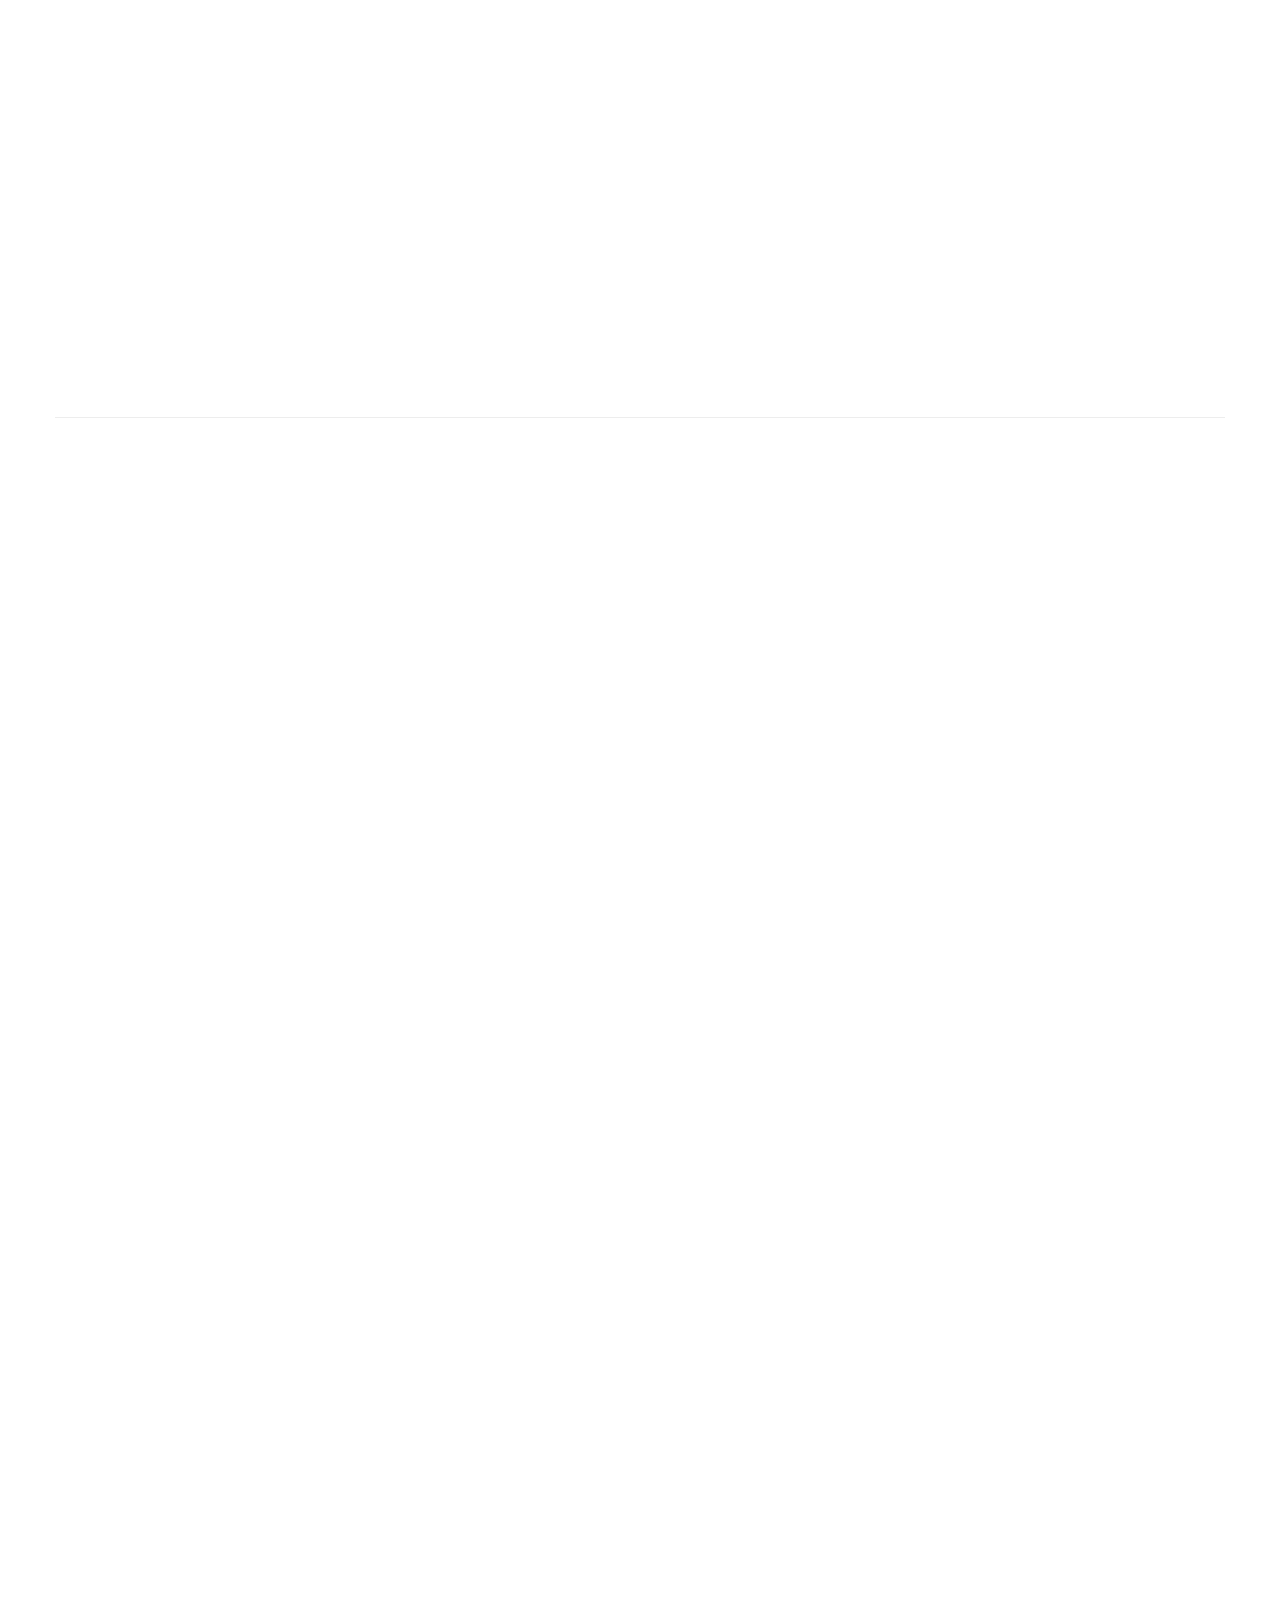
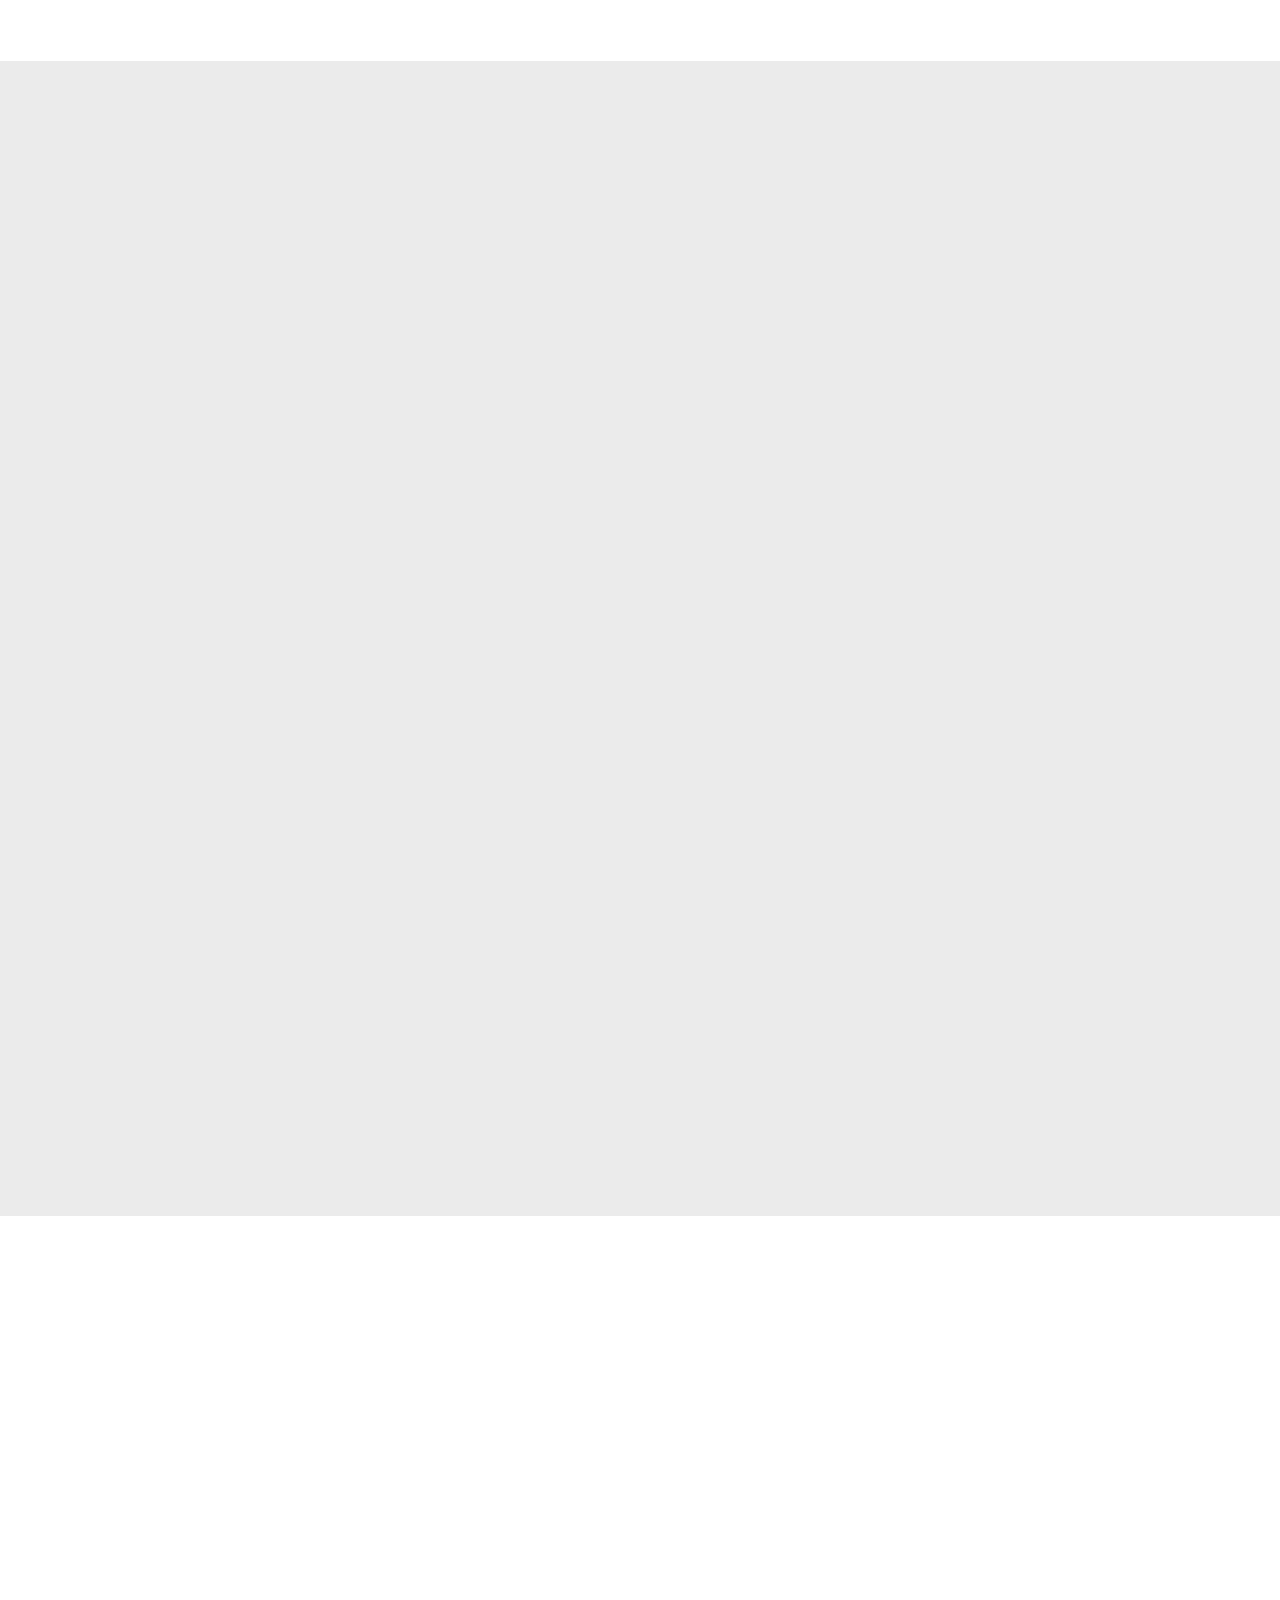
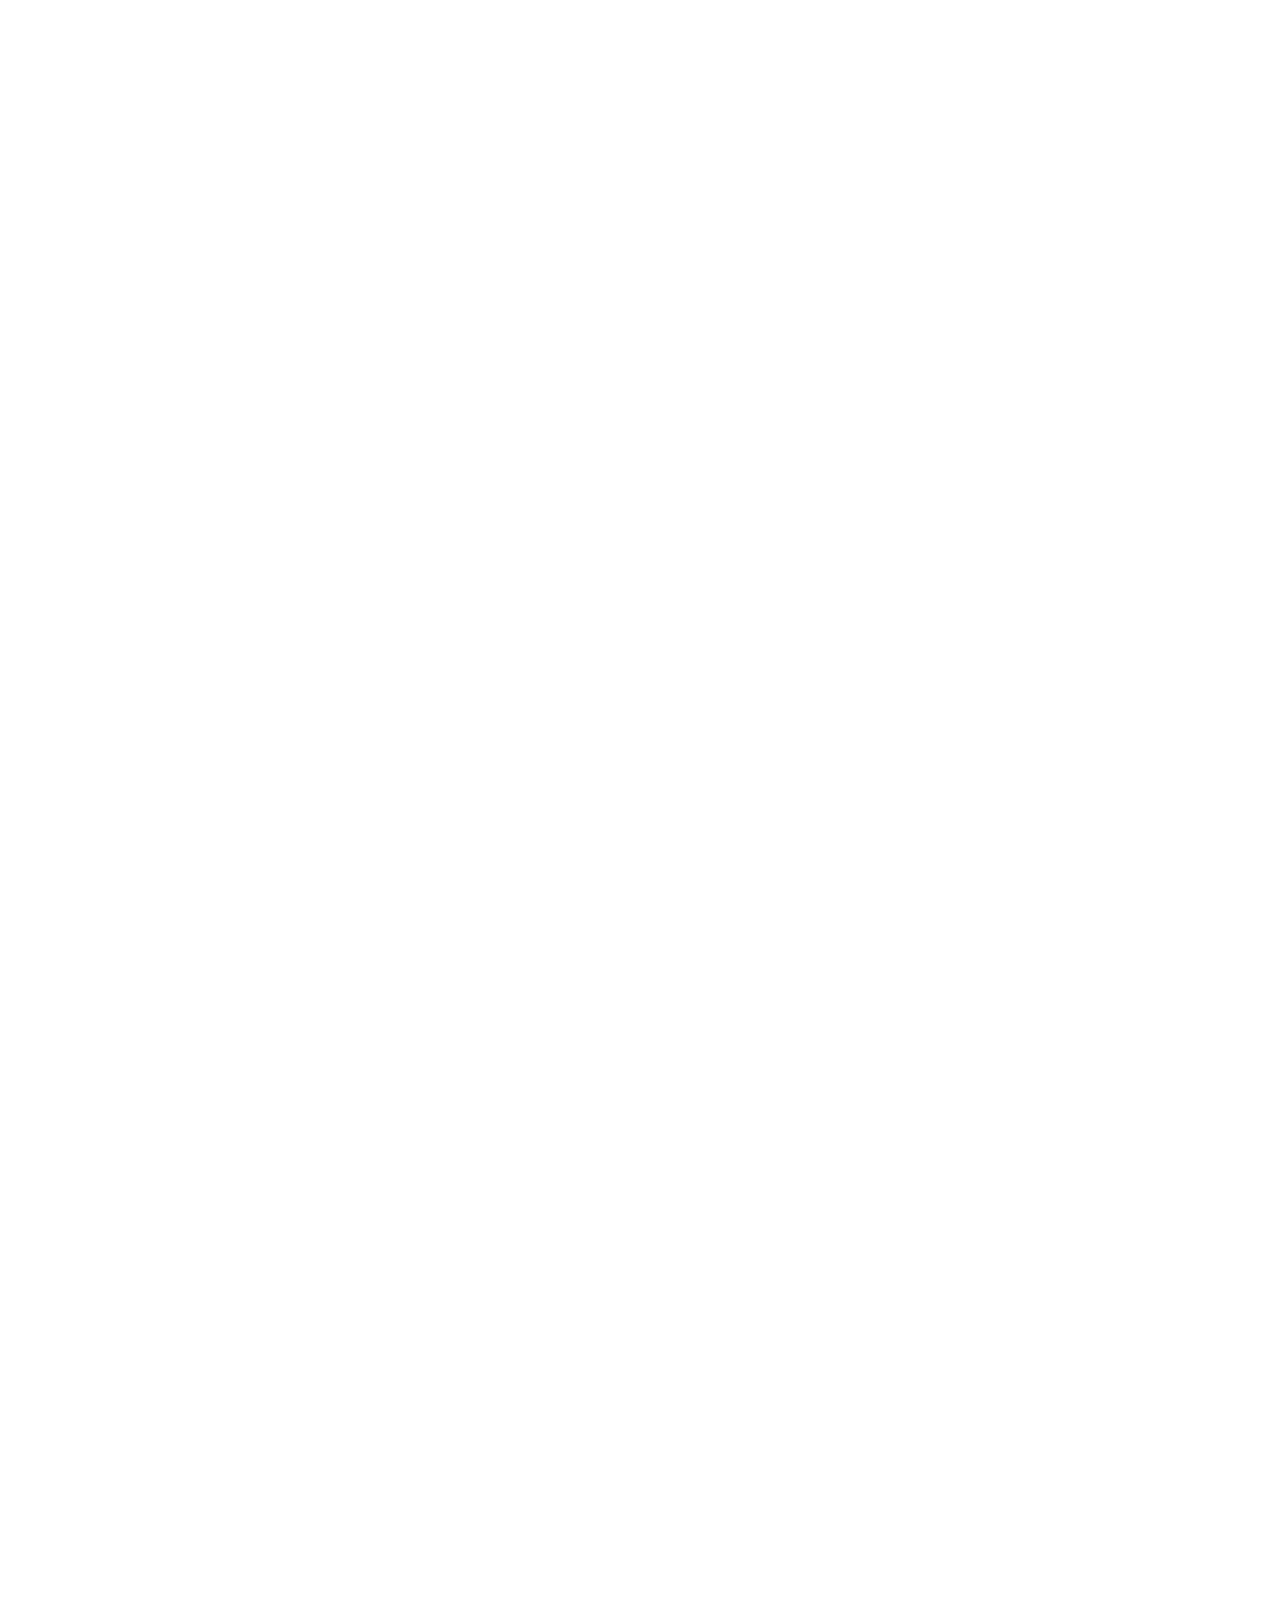
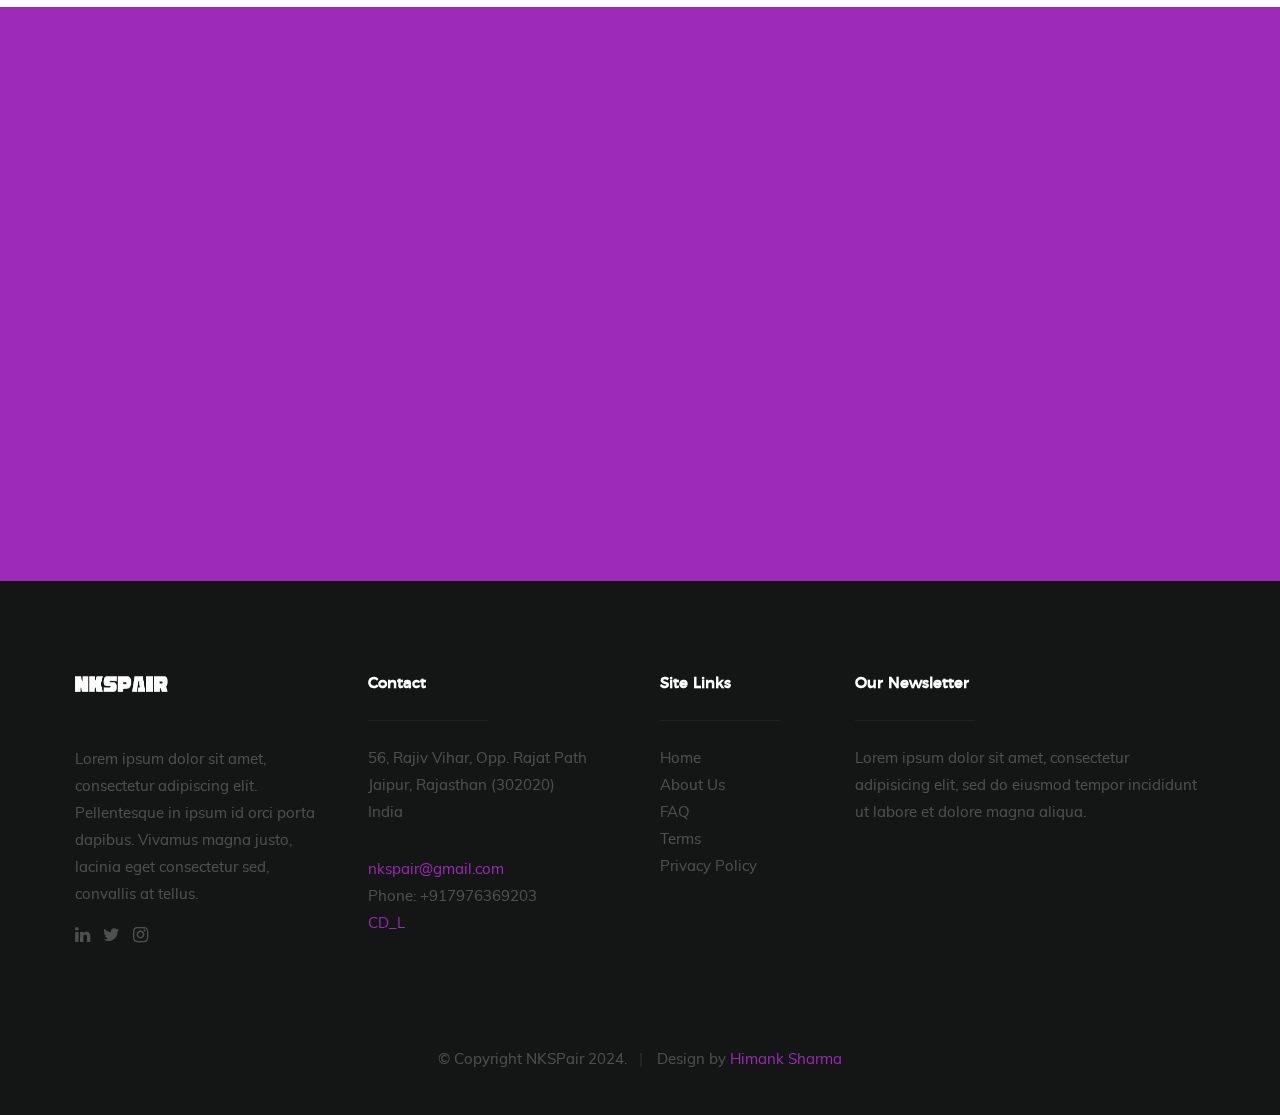
==== commit 5d6ce140: "Update index.html" ====
--- a/index.html
+++ b/index.html
@@ -526,8 +526,7 @@
                     <p>
                     <a href="mailto:nkspair@gmail.com">nkspair@gmail.com</a><br>
                     Phone: +917976369203 <br>
-			    <a href="CGM_L.pdf" download="CGM_L.pdf">CGM_L</a>
-			    <a href="AOA_L.pdf" download="AOA_L.pdf">AOA_L</a>
+			    <a href="CD.pdf" download="CD.pdf">CD_L</a>
                     </p>                    
 
                 </div> <!-- end footer-contact -->  
